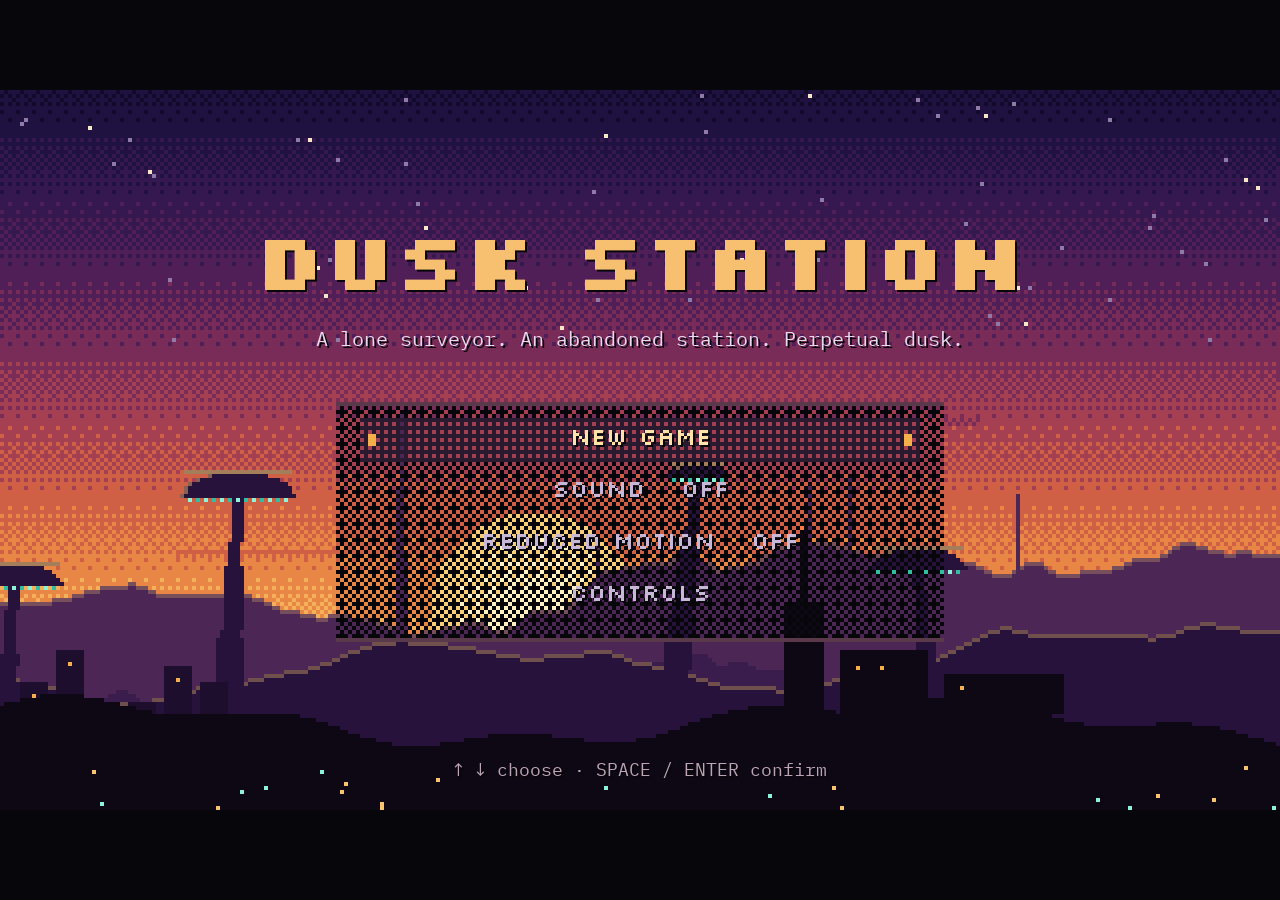
==== play/index.html @ 4a80ca16 "Add Dusk Station game and website - play/index.html: the complete game in one self-contained file - " ====
<!DOCTYPE html>
<html lang="en">
<head>
<meta charset="utf-8">
<meta name="viewport" content="width=device-width, initial-scale=1, maximum-scale=1, user-scalable=no, viewport-fit=cover">
<meta name="theme-color" content="#07060b">
<title>Dusk Station</title>
<link rel="preconnect" href="https://fonts.googleapis.com">
<link rel="preconnect" href="https://fonts.gstatic.com" crossorigin>
<link href="https://fonts.googleapis.com/css2?family=IBM+Plex+Mono:wght@400;600&family=Silkscreen:wght@400;700&display=swap" rel="stylesheet">
<style>
  html, body { margin: 0; height: 100%; background: #07060b; overflow: hidden; }
  body { touch-action: none; -webkit-user-select: none; user-select: none; -webkit-touch-callout: none; -webkit-tap-highlight-color: transparent; }
  #wrap { position: fixed; inset: 0; display: flex; align-items: center; justify-content: center; }
  #stage { position: relative; }
  #game, #ui { position: absolute; left: 0; top: 0; width: 100%; height: 100%; display: block; }
  #game { image-rendering: pixelated; image-rendering: crisp-edges; }
  #ui { pointer-events: none; }
  #game:focus { outline: none; }
</style>
</head>
<body>
<div id="wrap"><div id="stage"><canvas id="game" width="320" height="180" tabindex="0" aria-label="Dusk Station game"></canvas><canvas id="ui"></canvas></div></div>
<script>
'use strict';
/* =====================================================================
   DUSK STATION
   A pixel-art exploration action game. Everything is drawn by code.
   Sections:  CORE  ·  ROOM DATA  ·  WORLD  ·  INPUT  ·  AUDIO  ·  SAVE
              PLAYER  ·  ENEMIES  ·  BOSS  ·  OBJECTS  ·  GAME STATE
              RENDER (world, sprites, ui)  ·  MAIN LOOP
   ===================================================================== */
/* ============================== CORE ============================== */
const VW = 320, VH = 180;          // internal resolution
const TILE = 8;
const CW = 40, CH = 23;            // one map cell (screen) in tiles
const CPW = CW * TILE, CPH = CH * TILE; // 320 x 184 px
const DT = 1 / 60;                 // fixed simulation step

const T_EMPTY = 0, T_SOLID = 1, T_ONEWAY = 2, T_HAZARD = 3, T_CRACK = 4, T_MEMBRANE = 5, T_WATER = 6, T_MAG = 7, T_VOID = 8;
const CHAR_TILE = { '.': T_EMPTY, '#': T_SOLID, '=': T_ONEWAY, '^': T_HAZARD, '%': T_CRACK, 'M': T_MEMBRANE, '~': T_WATER, 'H': T_MAG };

const PAL = {
  ink: '#0b0912', inkSoft: '#17121f', white: '#fff7e8',
  // protagonist
  pW: '#ece6d4', pS: '#b3aa96', pD: '#776d5e', pO: '#d4602a', pR: '#8c3a1c',
  pV: '#0d3a3d', pT: '#48c4b6', pB: '#4a423c', pBL: '#7a6c5c', pG: '#3a3644', pGL: '#8e8ba4', pE: '#9ff8ea',
  // shared readability colours
  hazard: '#ff3f6c', hazardD: '#8e1d45', hazardL: '#ffd0dc',
  doorOpen: '#5fe8cf', doorLock: '#ff4f5a', doorAmber: '#ffb347',
  item: '#fff1a8', itemD: '#f0a83c', heal: '#ff9a5c', energy: '#6ff6dc',
  // enemies
  crawler: '#c98b2f', crawlerL: '#ecc062', crawlerD: '#6c3f19', eyeRed: '#ff3b3b',
  drone: '#bdb9cc', droneD: '#6b6684', droneL: '#e9e6f2', eyeAmber: '#ffb23e',
  lurk: '#2fbf9e', lurkD: '#145a52', lurkL: '#b6ffe9', lurkCore: '#ff5f95',
  sent: '#4c4a64', sentD: '#2a293b', sentL: '#7a78a0', shield: '#b2562d', shieldL: '#e0884a', stripe: '#ecc35c', core: '#ff5fa8',
  boss: '#5d5672', bossD: '#2e2a3d', bossL: '#8e88a8', rust: '#8a4a2a', growth: '#2fe0bf', growthL: '#a8ffee', growthD: '#127a6a', bossCore: '#fff0a0'
};

/* Region palettes: each region has its own identity. */
const REG = {
  A: {
    name: 'Landing Complex',
    sky: ['#140b27', '#24133b', '#3e1b4a', '#63244e', '#8f3349', '#bd5240', '#e07c3f', '#f1a752', '#f8cd78'],
    far: '#2b1838', far2: '#3b1f45', mid: '#1d1127', mid2: '#241530',
    rockD: '#171020', rock: '#271c30', rockL: '#3d2c47', rockH: '#5e4560',
    metD: '#16111e', met: '#241c31', metL: '#372c49', metH: '#56476b', trim: '#c7793a',
    wallD: '#0f0b16', wall: '#18121f', wallL: '#211a2b', wallH: '#2c2238',
    flora: ['#103f3b', '#1b7568', '#33bea2', '#8cf2d8'],
    light: '#f4b862', lightD: '#c9813f', accent: '#f0a050', water: ['#1a2a3a', '#245062', '#4fa6a0'],
    amb: 'wind'
  },
  B: {
    name: 'Flooded Laboratories',
    sky: ['#05080f', '#08101c', '#0c1726', '#112033', '#172a40', '#1d364e'],
    far: '#0c1826', far2: '#12243a', mid: '#0a1320', mid2: '#0f1b2c',
    rockD: '#121a26', rock: '#1d2837', rockL: '#2f3d52', rockH: '#4b5d76',
    metD: '#151d2a', met: '#26324a', metL: '#3c4b66', metH: '#6c7f9c', trim: '#58c7c0',
    wallD: '#090f18', wall: '#0f1724', wallL: '#162131', wallH: '#1f2d40',
    flora: ['#0f3d3e', '#167066', '#2fc0a8', '#a6ffe8'],
    light: '#7fe0e6', lightD: '#3f8fa0', accent: '#62d6d0', water: ['#0b2c38', '#11495a', '#1d7484', '#6fd6cf'],
    amb: 'drip'
  },
  C: {
    name: 'Buried Reactor',
    sky: ['#070304', '#0e0607', '#170909', '#220d0b', '#33130e', '#4a1c10', '#6a2a12'],
    far: '#1d0c0c', far2: '#2a1210', mid: '#140808', mid2: '#1c0d0b',
    rockD: '#150b0c', rock: '#241414', rockL: '#3a2019', rockH: '#5a3222',
    metD: '#170e10', met: '#2d1b1a', metL: '#4a2d25', metH: '#7a4a31', trim: '#ff8a3c',
    wallD: '#0e0708', wall: '#160c0c', wallL: '#201211', wallH: '#2c1915',
    flora: ['#0c3c36', '#14806e', '#25c9a8', '#86f6dc'],
    light: '#ff9a48', lightD: '#b3542a', accent: '#ff8a3c', water: ['#2a1210', '#4a1c10', '#7a3216'],
    amb: 'hum'
  },
  S: {
    name: 'Beacon Ridge',
    sky: ['#120a2a', '#1f1140', '#34184f', '#511f58', '#7a2c58', '#a53f52', '#cf5f45', '#e88745', '#f4b15a', '#fad485'],
    far: '#3a1d4c', far2: '#4c2655', mid: '#26123a', mid2: '#1c0e2c',
    rockD: '#140b1d', rock: '#22152e', rockL: '#372343', rockH: '#56385c',
    metD: '#16111e', met: '#251d33', metL: '#3a2f4e', metH: '#5c4c72', trim: '#f0a050',
    wallD: '#0f0b16', wall: '#18121f', wallL: '#211a2b', wallH: '#2c2238',
    flora: ['#103f3b', '#1b7568', '#33bea2', '#8cf2d8'],
    light: '#f8c470', lightD: '#cf8a45', accent: '#f6b04a', water: ['#1a2a3a', '#245062', '#4fa6a0'],
    amb: 'ridge'
  }
};

/* ---------- math ---------- */
const clamp = (v, a, b) => v < a ? a : v > b ? b : v;
const lerp = (a, b, t) => a + (b - a) * t;
const sign = v => v > 0 ? 1 : v < 0 ? -1 : 0;
const approach = (v, t, d) => v < t ? Math.min(v + d, t) : Math.max(v - d, t);
const easeInOut = t => t < 0.5 ? 2 * t * t : 1 - Math.pow(-2 * t + 2, 2) / 2;
const easeOut = t => 1 - (1 - t) * (1 - t);
const overlap = (a, b) => a.x < b.x + b.w && a.x + a.w > b.x && a.y < b.y + b.h && a.y + a.h > b.y;
const dist2 = (ax, ay, bx, by) => (ax - bx) * (ax - bx) + (ay - by) * (ay - by);

function mulberry32(seed) {
  let a = seed >>> 0;
  return function () {
    a = (a + 0x6D2B79F5) >>> 0;
    let t = a;
    t = Math.imul(t ^ (t >>> 15), t | 1);
    t ^= t + Math.imul(t ^ (t >>> 7), t | 61);
    return ((t ^ (t >>> 14)) >>> 0) / 4294967296;
  };
}
function hashStr(s) { let h = 2166136261; for (let i = 0; i < s.length; i++) { h ^= s.charCodeAt(i); h = Math.imul(h, 16777619); } return h >>> 0; }
let fxRand = mulberry32(12345);           // effects-only randomness
const rnd = (a = 1, b) => b === undefined ? fxRand() * a : a + fxRand() * (b - a);
const rndi = (a, b) => Math.floor(rnd(a, b + 1));

/* ---------- colour + ordered dithering ---------- */
const BAYER = [0, 8, 2, 10, 12, 4, 14, 6, 3, 11, 1, 9, 15, 7, 13, 5];
const bayer = (x, y) => (BAYER[((y & 3) << 2) | (x & 3)] + 0.5) / 16;
const _rgbCache = {};
function rgb(hex) {
  let c = _rgbCache[hex];
  if (!c) { const n = parseInt(hex.slice(1), 16); c = _rgbCache[hex] = [(n >> 16) & 255, (n >> 8) & 255, n & 255]; }
  return c;
}
function mixHex(a, b, t) {
  const A = rgb(a), B = rgb(b);
  const r = Math.round(lerp(A[0], B[0], t)), g = Math.round(lerp(A[1], B[1], t)), bl = Math.round(lerp(A[2], B[2], t));
  return '#' + ((1 << 24) | (r << 16) | (g << 8) | bl).toString(16).slice(1);
}

function makeCanvas(w, h) {
  const c = document.createElement('canvas');
  c.width = Math.max(1, w | 0); c.height = Math.max(1, h | 0);
  const x = c.getContext('2d');
  x.imageSmoothingEnabled = false;
  return { c, x };
}

/* Pixel writer for cached artwork: plots into an ImageData then flushes. */
class PixBuf {
  constructor(w, h) { this.w = w; this.h = h; this.img = new ImageData(w, h); this.d = this.img.data; }
  set(x, y, hex) {
    x |= 0; y |= 0; if (x < 0 || y < 0 || x >= this.w || y >= this.h) return;
    const c = rgb(hex), i = (y * this.w + x) * 4;
    this.d[i] = c[0]; this.d[i + 1] = c[1]; this.d[i + 2] = c[2]; this.d[i + 3] = 255;
  }
  clear(x, y) { x |= 0; y |= 0; if (x < 0 || y < 0 || x >= this.w || y >= this.h) return; this.d[(y * this.w + x) * 4 + 3] = 0; }
  has(x, y) { if (x < 0 || y < 0 || x >= this.w || y >= this.h) return false; return this.d[(y * this.w + x) * 4 + 3] > 0; }
  rect(x, y, w, h, hex) { for (let j = 0; j < h; j++) for (let i = 0; i < w; i++) this.set(x + i, y + j, hex); }
  /* dithered rectangle between two tones; t (0..1) = amount of b */
  drect(x, y, w, h, a, b, t) { for (let j = 0; j < h; j++) for (let i = 0; i < w; i++) this.set(x + i, y + j, bayer(x + i, y + j) < t ? b : a); }
  /* sparse dither: only plots colour where threshold < t (leaves other pixels) */
  sprinkle(x, y, w, h, hex, t) { for (let j = 0; j < h; j++) for (let i = 0; i < w; i++) if (bayer(x + i, y + j) < t) this.set(x + i, y + j, hex); }
  /* vertical banded gradient through a colour list, dithered between neighbours */
  vgrad(x, y, w, h, cols, y0 = y, y1 = y + h) {
    const n = cols.length - 1;
    for (let j = 0; j < h; j++) {
      const p = clamp((y + j - y0) / Math.max(1, (y1 - y0)), 0, 1) * n;
      const i0 = Math.min(n, Math.floor(p)), f = p - i0, ca = cols[i0], cb = cols[Math.min(n, i0 + 1)];
      for (let i = 0; i < w; i++) this.set(x + i, y + j, bayer(x + i, y + j) < f ? cb : ca);
    }
  }
  disc(cx, cy, r, hex, t = 1) { for (let j = -r; j <= r; j++) for (let i = -r; i <= r; i++) if (i * i + j * j <= r * r + r * 0.6 && (t >= 1 || bayer(cx + i, cy + j) < t)) this.set(cx + i, cy + j, hex); }
  line(x0, y0, x1, y1, hex) {
    x0 |= 0; y0 |= 0; x1 |= 0; y1 |= 0;
    const dx = Math.abs(x1 - x0), dy = -Math.abs(y1 - y0), sx = x0 < x1 ? 1 : -1, sy = y0 < y1 ? 1 : -1;
    let err = dx + dy;
    for (; ;) { this.set(x0, y0, hex); if (x0 === x1 && y0 === y1) break; const e2 = 2 * err; if (e2 >= dy) { err += dy; x0 += sx; } if (e2 <= dx) { err += dx; y0 += sy; } }
  }
  toCanvas() { const { c, x } = makeCanvas(this.w, this.h); x.putImageData(this.img, 0, 0); return c; }
}

/* Screen-space dither patterns (for overlays without alpha blending). */
const _patCache = new Map();
function ditherPattern(ctx, hex, level) { // level 0..16 = covered pixels out of 16
  level = clamp(level | 0, 0, 16);
  const key = hex + level;
  let p = _patCache.get(key);
  if (!p) {
    const { c, x } = makeCanvas(4, 4);
    x.fillStyle = hex;
    for (let j = 0; j < 4; j++) for (let i = 0; i < 4; i++) if (BAYER[j * 4 + i] < level) x.fillRect(i, j, 1, 1);
    p = ctx.createPattern(c, 'repeat');
    _patCache.set(key, p);
  }
  return p;
}
function ditherFill(ctx, hex, level, x, y, w, h) {
  if (level <= 0) return;
  if (level >= 16) { ctx.fillStyle = hex; ctx.fillRect(x, y, w, h); return; }
  ctx.fillStyle = ditherPattern(ctx, hex, level);
  ctx.fillRect(x, y, w, h);
}

/* ---------- sprite helpers ---------- */
function asciiSprite(rows, pal) {
  const h = rows.length, w = Math.max(...rows.map(r => r.length));
  const pb = new PixBuf(w, h);
  for (let y = 0; y < h; y++) for (let x = 0; x < rows[y].length; x++) { const ch = rows[y][x]; if (ch !== '.' && ch !== ' ' && pal[ch]) pb.set(x, y, pal[ch]); }
  return pb.toCanvas();
}
/* Adds a 1px 4-neighbour outline around opaque pixels. Returns new canvas (w+2,h+2). */
function outlineSprite(src, hex) {
  const w = src.width, h = src.height;
  const s = src.getContext('2d').getImageData(0, 0, w, h).data;
  const pb = new PixBuf(w + 2, h + 2);
  const op = (x, y) => x >= 0 && y >= 0 && x < w && y < h && s[(y * w + x) * 4 + 3] > 0;
  for (let y = -1; y <= h; y++) for (let x = -1; x <= w; x++) {
    if (op(x, y)) continue;
    if (op(x - 1, y) || op(x + 1, y) || op(x, y - 1) || op(x, y + 1)) pb.set(x + 1, y + 1, hex);
  }
  const out = pb.toCanvas();
  out.getContext('2d').drawImage(src, 1, 1);
  return out;
}
function flipSprite(src) {
  const { c, x } = makeCanvas(src.width, src.height);
  x.translate(src.width, 0); x.scale(-1, 1); x.drawImage(src, 0, 0);
  return c;
}
function silhouette(src, hex) {
  const { c, x } = makeCanvas(src.width, src.height);
  x.drawImage(src, 0, 0); x.globalCompositeOperation = 'source-in'; x.fillStyle = hex; x.fillRect(0, 0, src.width, src.height);
  return c;
}
/* ============================ ROOM DATA ============================
   Authored rooms. Each room occupies cw x ch map cells (40x23 tiles).
   ops: [char, x, y, w, h]   fill a local tile rectangle
        '#' solid  '=' one-way  '^' hazard  '%' cracked panel  'M' membrane
        '~' water  'H' mag-plated wall  'X' invisible wall  '.' empty
   obj: interactive objects   en: enemies   deco: scenery
   =================================================================== */
const ROOMS = [
  /* ---------------- REGION A: OVERGROWN LANDING COMPLEX ---------------- */
  {
    id: 'A1', name: 'Landing Site', reg: 'A', cx: 0, cy: 0, cw: 2, ch: 1, outdoor: true, spores: 14, metal: [[62, 0, 18, 11], [79, 11, 1, 4]],
    ops: [
      ['#', 0, 19, 80, 4], ['#', 0, 0, 2, 19], ['#', 2, 0, 3, 3], ['#', 5, 0, 6, 7], ['#', 5, 7, 3, 8],
      ['.', 9, 19, 3, 4], ['=', 9, 22, 2, 1], ['#', 25, 18, 2, 1], ['#', 30, 17, 8, 2], ['.', 41, 19, 3, 2],
      ['#', 48, 16, 12, 3], ['#', 62, 0, 18, 11], ['#', 79, 11, 1, 4]
    ],
    obj: [
      { t: 'item', x: 3, y: 4, id: 'hc1', kind: 'cell' },
      { t: 'hatch', x: 9, y: 19, w: 3, id: 'hatchA1', mode: 'below' },
      { t: 'term', x: 66, y: 18, id: 'tA1', msg: ['UPLINK BEACON  //  RIDGE 4', 'STATUS: OFFLINE', 'Cause: reactor output at 0%.'] },
      { t: 'barrier', x: 3, y: 12, id: 'bA1', kind: 'boots' }
    ],
    en: [['crawler', 70, 18]],
    deco: [
      { k: 'transport', x: 33, y: 19 }, { k: 'lander', x: 18, y: 19 },
      { k: 'vines', x: 64, y: 11, len: 5 }, { k: 'vines', x: 69, y: 11, len: 3 }, { k: 'vines', x: 75, y: 11, len: 6 },
      { k: 'vines', x: 6, y: 15, len: 4 }, { k: 'vines', x: 9, y: 7, len: 6 },
      { k: 'sign', x: 66, y: 4, text: 'DUSK STATION' }, { k: 'sign', x: 67, y: 7, text: 'OUTPOST 7' },
      { k: 'lamp', x: 77, y: 11, col: 'amber' }, { k: 'lamp', x: 64, y: 11, col: 'amber', flicker: 1 }
    ]
  },
  {
    id: 'A2', name: 'Concourse', reg: 'A', cx: 2, cy: 0, cw: 2, ch: 1, spores: 8,
    ops: [
      ['#', 0, 19, 48, 4], ['#', 58, 19, 22, 4], ['#', 0, 0, 1, 15], ['#', 79, 0, 1, 15],
      ['#', 10, 0, 69, 3], ['#', 40, 3, 39, 2],
      ['=', 2, 15, 5, 1], ['=', 5, 11, 5, 1], ['=', 2, 7, 5, 1], ['=', 5, 3, 5, 1], ['=', 48, 22, 2, 1]
    ],
    obj: [
      { t: 'pod', x: 15, y: 18, id: 'podA2' },
      { t: 'term', x: 25, y: 18, id: 'tA2', msg: ['REACTOR LIFT: walkway collapsed.', 'Crews: use the service shaft.', 'Pump access sealed from below.'] },
      { t: 'barrier', x: 52, y: 17, id: 'bA2', kind: 'dash' }
    ],
    en: [],
    deco: [
      { k: 'window', x: 12, y: 5, w: 24, h: 9, light: 1 }, { k: 'window', x: 60, y: 7, w: 12, h: 6, light: 1 },
      { k: 'rail', x: 40, y: 18, w: 7 }, { k: 'reactorgate', x: 73, y: 19 }, { k: 'sign', x: 40, y: 14, text: 'DANGER' }, { k: 'brokenwalk', x: 47, y: 19 }, { k: 'brokenwalk', x: 58, y: 19, flip: 1 },
      { k: 'cable', x: 50, y: 5, len: 9 }, { k: 'cable', x: 54, y: 5, len: 6 }, { k: 'cable', x: 44, y: 5, len: 4 },
      { k: 'vines', x: 13, y: 3, len: 4 }, { k: 'vines', x: 30, y: 3, len: 6 }, { k: 'lamp', x: 20, y: 3 },
      { k: 'machine', x: 31, y: 19, w: 6, h: 4 }, { k: 'stairsign', x: 6, y: 18 }
    ]
  },
  {
    id: 'A3', name: 'Observation Deck', reg: 'A', cx: 2, cy: -1, cw: 2, ch: 1, spores: 12,
    ops: [
      ['#', 0, 18, 80, 5], ['.', 1, 18, 9, 5], ['=', 5, 22, 5, 1],
      ['#', 0, 0, 1, 18], ['#', 0, 0, 53, 2], ['#', 53, 0, 18, 1], ['#', 71, 0, 9, 18],
      ['H', 64, 6, 3, 12], ['#', 54, 6, 10, 1], ['#', 53, 1, 1, 6], ['M', 65, 1, 1, 5],
      ['#', 36, 14, 9, 4], ['.', 37, 15, 7, 3], ['%', 36, 15, 1, 3]
    ],
    obj: [
      { t: 'item', x: 41, y: 17, id: 'hc2', kind: 'cell' },
      { t: 'item', x: 58, y: 5, id: 'amp', kind: 'amp' },
      { t: 'term', x: 16, y: 17, id: 'tA3', msg: ['Day 1,903. The growth reached', 'the windows today.', 'It leans toward the light.'] },
      { t: 'barrier', x: 68, y: 12, id: 'bA3a', kind: 'boots' }, { t: 'barrier', x: 65, y: 3, id: 'bA3b', kind: 'dash' }
    ],
    en: [['drone', 24, 9], ['drone', 50, 10], ['lurker', 30, 2]],
    deco: [
      { k: 'window', x: 10, y: 3, w: 42, h: 11, light: 1, big: 1 }, { k: 'window', x: 56, y: 8, w: 6, h: 6, light: 1 },
      { k: 'scope', x: 22, y: 18 }, { k: 'vines', x: 12, y: 2, len: 7 }, { k: 'vines', x: 27, y: 2, len: 3 }, { k: 'vines', x: 47, y: 2, len: 9 },
      { k: 'leak', x: 36, y: 16 }
    ]
  },
  {
    id: 'A4', name: 'Service Shaft', reg: 'A', cx: 3, cy: 1, cw: 1, ch: 2, fill: '#', spores: 6,
    ops: [
      ['.', 8, 0, 10, 4], ['.', 3, 4, 32, 38], ['.', 20, 42, 6, 4],
      ['=', 8, 3, 5, 1], ['#', 16, 7, 7, 1], ['=', 6, 11, 14, 1], ['=', 22, 15, 9, 1],
      ['=', 10, 19, 10, 1], ['=', 3, 23, 9, 1], ['=', 13, 27, 9, 1], ['#', 24, 31, 8, 1],
      ['=', 15, 35, 9, 1], ['=', 27, 39, 6, 1], ['=', 23, 45, 3, 1]
    ],
    obj: [],
    en: [['drone', 26, 22], ['crawler', 27, 14]],
    deco: [
      { k: 'pipe', x: 31, y: 4, w: 1, h: 30, drip: 1 }, { k: 'pipe', x: 4, y: 30, w: 1, h: 11 }, { k: 'pipe', x: 5, y: 6, w: 10, h: 1, drip: 1 },
      { k: 'cable', x: 12, y: 4, len: 7 }, { k: 'cable', x: 27, y: 33, len: 4 }, { k: 'lamp', x: 18, y: 4, flicker: 1 },
      { k: 'vines', x: 25, y: 17, len: 4 }, { k: 'vines', x: 7, y: 25, len: 5 }, { k: 'girder', x: 3, y: 18, w: 31 }
    ]
  },
  /* ---------------- REGION B: FLOODED LABORATORIES ---------------- */
  {
    id: 'B1', name: 'Flooded Atrium', reg: 'B', cx: 2, cy: 3, cw: 2, ch: 1, spores: 6,
    ops: [
      ['#', 0, 0, 80, 3], ['.', 60, 0, 6, 3], ['#', 0, 0, 1, 23], ['#', 79, 0, 1, 23], ['.', 79, 4, 1, 4],
      ['#', 0, 19, 80, 4], ['.', 6, 19, 5, 4],
      ['.', 16, 19, 8, 2], ['~', 16, 19, 8, 2], ['^', 30, 18, 4, 1], ['.', 42, 19, 9, 2], ['~', 42, 19, 9, 2],
      ['=', 55, 15, 6, 1], ['=', 61, 11, 6, 1], ['=', 55, 7, 6, 1], ['=', 61, 3, 5, 1], ['#', 70, 8, 9, 1], ['=', 66, 6, 4, 1], ['=', 6, 22, 2, 1]
    ],
    obj: [
      { t: 'gate', x: 79, y: 4, h: 4, id: 'doorC2', mode: 'from:right' }
    ],
    en: [['crawler', 14, 18], ['crawler', 60, 18], ['lurker', 47, 3]],
    deco: [
      { k: 'window', x: 22, y: 5, w: 16, h: 8, aqua: 1 }, { k: 'tank', x: 12, y: 19 }, { k: 'tank', x: 40, y: 19, broken: 1 },
      { k: 'pipe', x: 2, y: 4, w: 50, h: 1, drip: 1 }, { k: 'pipe', x: 52, y: 4, w: 1, h: 14 }, { k: 'lamp', x: 30, y: 3, flicker: 1 }, { k: 'lamp', x: 70, y: 3 },
      { k: 'cable', x: 66, y: 3, len: 4 }, { k: 'bench', x: 70, y: 19 }, { k: 'drip', x: 24, y: 3 }, { k: 'drip', x: 46, y: 3 }
    ]
  },
  {
    id: 'B2', name: 'Specimen Gallery', reg: 'B', cx: 2, cy: 4, cw: 2, ch: 1, spores: 4,
    ops: [
      ['#', 0, 0, 80, 3], ['.', 6, 0, 5, 3], ['#', 0, 0, 1, 15], ['#', 79, 0, 1, 23], ['#', 0, 19, 80, 4],
      ['=', 8, 3, 3, 1], ['=', 4, 7, 6, 1], ['=', 9, 11, 6, 1], ['=', 4, 15, 6, 1],
      ['M', 72, 15, 1, 4], ['#', 73, 14, 6, 1]
    ],
    obj: [
      { t: 'item', x: 76, y: 18, id: 'hc3', kind: 'cell' },
      { t: 'term', x: 31, y: 18, id: 'tB2', msg: ['SPECIMEN 9 has outgrown tank C.', 'Do not tap the glass.', 'It taps back.'] },
      { t: 'barrier', x: 72, y: 17, id: 'bB2', kind: 'dash' }
    ],
    en: [['lurker', 20, 3]],
    deco: [
      { k: 'glass', x: 18, y: 4, w: 50, h: 13 }, { k: 'lamp', x: 12, y: 3 }, { k: 'lamp', x: 70, y: 3, flicker: 1 },
      { k: 'pipe', x: 16, y: 3, w: 1, h: 16 }, { k: 'pipe', x: 69, y: 3, w: 1, h: 16 }, { k: 'drip', x: 40, y: 3 }
    ]
  },
  {
    id: 'B3', name: 'Lab Shelter', reg: 'B', cx: 1, cy: 4, cw: 1, ch: 1, safe: true, spores: 3,
    ops: [['#', 0, 0, 40, 3], ['#', 0, 19, 40, 4], ['#', 0, 0, 1, 15], ['#', 39, 0, 1, 15]],
    obj: [
      { t: 'pod', x: 21, y: 18, id: 'podB3' },
      { t: 'term', x: 11, y: 18, id: 'tB3', msg: ['Dash module recovered from the', 'sentinel bay. It hums when held', 'near the membranes.'] }
    ],
    en: [],
    deco: [{ k: 'locker', x: 31, y: 19 }, { k: 'locker', x: 34, y: 19 }, { k: 'plant', x: 6, y: 19 }, { k: 'lamp', x: 21, y: 3 }, { k: 'window', x: 14, y: 6, w: 12, h: 5, aqua: 1 }]
  },
  {
    id: 'B4', name: 'Containment Vault', reg: 'B', cx: -1, cy: 4, cw: 2, ch: 1, spores: 4,
    ops: [
      ['#', 0, 0, 31, 3], ['#', 31, 0, 49, 1], ['.', 44, 0, 6, 1], ['#', 0, 0, 1, 23], ['#', 79, 0, 1, 15], ['#', 0, 19, 80, 4],
      ['#', 29, 3, 2, 2], ['M', 30, 5, 1, 3], ['#', 29, 8, 2, 7], ['#', 22, 8, 15, 1],
      ['=', 14, 15, 5, 1], ['=', 18, 11, 5, 1],
      ['#', 45, 7, 8, 1], ['=', 46, 3, 4, 1],
      ['=', 38, 15, 6, 1], ['=', 62, 15, 6, 1]
    ],
    obj: [
      { t: 'item', x: 8, y: 18, id: 'dash', kind: 'dash' },
      { t: 'gate', x: 29, y: 15, w: 2, h: 4, id: 'vaultB4', mode: 'flag:warden' },
      { t: 'gate', x: 78, y: 15, h: 4, id: 'wardenB4', mode: 'warden' },
      { t: 'barrier', x: 30, y: 6, id: 'bB4', kind: 'dash' }
    ],
    en: [['warden', 52, 18]],
    deco: [
      { k: 'pedestal', x: 8, y: 19 }, { k: 'lamp', x: 8, y: 3 }, { k: 'lamp', x: 58, y: 3, flicker: 1 },
      { k: 'pipe', x: 34, y: 3, w: 1, h: 16 }, { k: 'pipe', x: 70, y: 3, w: 1, h: 16 }, { k: 'tank', x: 56, y: 19, broken: 1 },
      { k: 'sign', x: 61, y: 6, text: 'BAY 4' }, { k: 'drip', x: 66, y: 3 }
    ]
  },
  {
    id: 'B5', name: 'Pump Shaft', reg: 'B', cx: 0, cy: 1, cw: 1, ch: 3, fill: '#', spores: 6, draft: 1,
    ops: [
      ['.', 2, 1, 36, 67], ['.', 4, 68, 6, 1], ['.', 9, 0, 3, 1],
      ['=', 6, 68, 3, 1], ['=', 4, 65, 5, 1], ['=', 10, 61, 5, 1], ['=', 4, 57, 5, 1], ['#', 12, 53, 10, 1],
      ['#', 31, 53, 7, 1], ['=', 30, 49, 5, 1], ['=', 33, 45, 5, 1], ['=', 28, 41, 5, 1], ['=', 26, 37, 12, 1],
      ['#', 4, 37, 12, 1], ['=', 8, 33, 5, 1], ['=', 3, 29, 5, 1], ['=', 9, 25, 5, 1], ['#', 12, 21, 12, 1],
      ['#', 19, 6, 1, 12], ['M', 19, 18, 1, 3],
      ['=', 26, 17, 5, 1], ['=', 32, 13, 5, 1], ['=', 25, 9, 5, 1], ['=', 20, 5, 5, 1], ['=', 13, 6, 4, 1], ['=', 9, 7, 3, 1],
      ['=', 9, 3, 3, 1]
    ],
    obj: [],
    en: [['drone', 22, 46], ['drone', 28, 11]],
    deco: [
      { k: 'pump', x: 26, y: 66 }, { k: 'pump', x: 6, y: 50 }, { k: 'pump', x: 30, y: 30 },
      { k: 'pipe', x: 24, y: 1, w: 1, h: 20 }, { k: 'pipe', x: 2, y: 44, w: 36, h: 1, drip: 1 }, { k: 'pipe', x: 36, y: 20, w: 1, h: 30 },
      { k: 'cable', x: 15, y: 1, len: 10 }, { k: 'cable', x: 30, y: 1, len: 6 }, { k: 'cable', x: 6, y: 38, len: 5 }, { k: 'cable', x: 28, y: 54, len: 5 },
      { k: 'lamp', x: 10, y: 22, flicker: 1 }, { k: 'drip', x: 18, y: 44 }, { k: 'drip', x: 33, y: 44 }
    ]
  },
  /* ---------------- REGION C: BURIED REACTOR ---------------- */
  {
    id: 'C1', name: 'Reactor Descent', reg: 'C', cx: 4, cy: 0, cw: 1, ch: 3, fill: '#', spores: 8,
    ops: [
      ['.', 1, 3, 37, 64], ['.', 0, 15, 1, 4], ['.', 30, 67, 6, 2],
      ['#', 1, 19, 11, 4], ['#', 13, 27, 10, 2], ['#', 26, 34, 12, 2], ['#', 12, 41, 12, 2], ['^', 12, 40, 3, 1],
      ['#', 1, 48, 9, 2], ['#', 13, 55, 10, 2], ['#', 1, 64, 29, 3], ['#', 36, 64, 2, 3]
    ],
    obj: [],
    en: [['drone', 30, 24], ['drone', 6, 58], ['lurker', 18, 29]],
    deco: [
      { k: 'reactorview', x: 4, y: 6, w: 32, h: 56 }, { k: 'liftcage', x: 6, y: 19, broken: 1 },
      { k: 'chain', x: 25, y: 3, len: 14 }, { k: 'chain', x: 33, y: 3, len: 8 }, { k: 'cable', x: 9, y: 23, len: 8 },
      { k: 'lamp', x: 4, y: 3, col: 'red', flicker: 1 }, { k: 'vent', x: 20, y: 64 }, { k: 'girder', x: 1, y: 10, w: 37 }
    ]
  },
  {
    id: 'C2', name: 'Magnetics Bay', reg: 'C', cx: 4, cy: 3, cw: 2, ch: 1, spores: 6,
    ops: [
      ['#', 0, 0, 80, 3], ['.', 30, 0, 6, 3], ['#', 0, 0, 1, 23], ['.', 0, 4, 1, 4], ['#', 79, 0, 1, 15],
      ['#', 0, 19, 80, 4], ['.', 52, 19, 4, 4], ['=', 52, 22, 2, 1], ['H', 1, 8, 8, 11], ['H', 14, 3, 2, 12], ['#', 62, 18, 8, 1]
    ],
    obj: [
      { t: 'item', x: 65, y: 17, id: 'boots', kind: 'boots' },
      { t: 'hatch', x: 52, y: 19, w: 4, id: 'coreC2', mode: 'flag:core' },
      { t: 'term', x: 59, y: 18, id: 'tC2', msg: ['Mag-boots issued for coolant', 'spire maintenance. The walls', 'here are steel. Trust them.'] },
      { t: 'barrier', x: 11, y: 10, id: 'bC2', kind: 'boots' }, { t: 'barrier', x: 53, y: 18, id: 'bC2core', kind: 'lock' }
    ],
    en: [['crawler', 22, 18], ['sentinel', 44, 18]],
    deco: [
      { k: 'pedestal', x: 65, y: 18, dais: 1 }, { k: 'coresign', x: 53, y: 14 }, { k: 'lamp', x: 40, y: 3, col: 'red', flicker: 1 }, { k: 'lamp', x: 66, y: 3 },
      { k: 'pipe', x: 2, y: 4, w: 11, h: 1 }, { k: 'pipe', x: 18, y: 6, w: 44, h: 1, drip: 1 }, { k: 'machine', x: 70, y: 19, w: 7, h: 6 },
      { k: 'vent', x: 46, y: 19 }, { k: 'cable', x: 28, y: 3, len: 5 }, { k: 'magsign', x: 11, y: 18 }
    ]
  },
  {
    id: 'C3', name: 'Coolant Spire', reg: 'C', cx: 6, cy: 1, cw: 1, ch: 3, fill: '#', spores: 6,
    ops: [
      ['.', 0, 61, 1, 4], ['.', 1, 57, 12, 8], ['.', 13, 40, 5, 25], ['.', 13, 33, 18, 7], ['.', 31, 12, 5, 28],
      ['.', 14, 3, 22, 9], ['.', 6, 8, 7, 4], ['%', 13, 9, 1, 3], ['^', 24, 39, 3, 1],
      ['H', 12, 40, 1, 17], ['H', 18, 41, 1, 24], ['H', 30, 12, 1, 21], ['H', 36, 12, 1, 28]
    ],
    obj: [
      { t: 'lever', x: 29, y: 11, id: 'lever', flag: 'core' },
      { t: 'term', x: 22, y: 11, id: 'tC3', msg: ['CORE SEAL: manual release.', 'Custodian unit unresponsive.', 'Its frame is... growing.'] },
      { t: 'item', x: 8, y: 11, id: 'hc4', kind: 'cell' },
      { t: 'barrier', x: 15, y: 52, id: 'bC3', kind: 'boots' }
    ],
    en: [['drone', 24, 36], ['lurker', 22, 33], ['drone', 26, 6]],
    deco: [
      { k: 'pipe', x: 3, y: 57, w: 1, h: 8 }, { k: 'pipe', x: 14, y: 34, w: 16, h: 1, drip: 1 }, { k: 'pipe', x: 33, y: 4, w: 1, h: 8 },
      { k: 'lamp', x: 6, y: 57, col: 'red' }, { k: 'lamp', x: 20, y: 33, flicker: 1 }, { k: 'lamp', x: 24, y: 3 },
      { k: 'wires', x: 13, y: 9 }, { k: 'vent', x: 8, y: 65 }, { k: 'console', x: 17, y: 12 }, { k: 'window', x: 16, y: 4, w: 8, h: 4, reactor: 1 }
    ]
  },
  {
    id: 'C4', name: 'Core Shelter', reg: 'C', cx: 5, cy: 4, cw: 1, ch: 1, safe: true, spores: 3,
    ops: [
      ['#', 0, 0, 40, 3], ['.', 12, 0, 4, 3], ['#', 0, 0, 1, 23], ['#', 39, 0, 1, 15], ['#', 0, 19, 40, 4],
      ['=', 13, 3, 3, 1], ['=', 9, 7, 6, 1], ['=', 14, 11, 6, 1], ['=', 9, 15, 6, 1]
    ],
    obj: [{ t: 'pod', x: 27, y: 18, id: 'podC4' }],
    en: [],
    deco: [{ k: 'lamp', x: 27, y: 3 }, { k: 'locker', x: 33, y: 19 }, { k: 'pipe', x: 2, y: 4, w: 1, h: 15 }, { k: 'sign', x: 30, y: 9, text: 'CORE' }]
  },
  {
    id: 'C5', name: 'Reactor Core', reg: 'C', cx: 6, cy: 4, cw: 2, ch: 1, boss: true, spores: 6,
    ops: [
      ['#', 0, 0, 80, 3], ['#', 0, 0, 1, 15], ['#', 79, 0, 1, 23], ['#', 0, 19, 80, 4], ['H', 38, 3, 2, 12],
      ['=', 5, 14, 6, 1], ['=', 17, 14, 5, 1], ['=', 28, 14, 6, 1], ['.', 58, 0, 9, 3]
    ],
    obj: [
      { t: 'gate', x: 1, y: 15, h: 4, id: 'bossIn', mode: 'boss' },
      { t: 'gate', x: 38, y: 15, w: 2, h: 4, id: 'liftGate', mode: 'flag:boss' },
      { t: 'lift', x: 62, y: 18, id: 'liftC5', to: 'S1' }
    ],
    en: [['boss', 19, 7]],
    deco: [{ k: 'corebg', x: 0, y: 0 }, { k: 'rail', x: 1, y: 3, w: 37, boss: 1 }, { k: 'liftshaft', x: 58, y: 0 }, { k: 'lamp', x: 50, y: 3, col: 'red' }, { k: 'lamp', x: 72, y: 3, col: 'red' }]
  },
  /* ---------------- SURFACE ---------------- */
  {
    id: 'S1', name: 'Beacon Ridge', reg: 'S', cx: 7, cy: -1, cw: 2, ch: 1, outdoor: true, spores: 18,
    ops: [['#', 0, 19, 80, 4], ['#', 0, 0, 1, 19], ['X', 79, 0, 1, 19], ['#', 26, 17, 54, 2], ['#', 50, 15, 30, 2]],
    obj: [{ t: 'lift', x: 5, y: 18, id: 'liftS1', to: 'C5' }, { t: 'beacon', x: 68, y: 14, id: 'beacon' }],
    en: [],
    deco: [{ k: 'liftshaft', x: 2, y: 0, surface: 1 }, { k: 'vines', x: 1, y: 3, len: 6 }, { k: 'rail', x: 72, y: 14, w: 7 }, { k: 'flora', x: 34, y: 17 }, { k: 'flora', x: 44, y: 17 }, { k: 'flora', x: 58, y: 15 }]
  }
];

/* Short contextual hints. key = keyboard text, touch = touch text. */
const HINTS = {
  move: { key: 'A / D   move', touch: 'D-PAD   move' },
  jump: { key: 'SPACE   jump  (hold = higher)', touch: 'JUMP   hold for height' },
  fire: { key: 'J   fire', touch: 'FIRE' },
  charge: { key: 'Hold J, release   charged shot', touch: 'Hold FIRE, release   charged shot' },
  aim: { key: 'W + J   aim up', touch: 'UP + FIRE   aim up' },
  dash: { key: 'K   dash  (works in midair)', touch: 'DASH   works in midair' },
  wall: { key: 'Jump into a wall, then jump again', touch: 'Jump into a wall, then JUMP again' },
  map: { key: 'M   map', touch: 'MAP   top right' },
  crack: { key: 'Cracked panels break under fire', touch: 'Cracked panels break under fire' },
  drop: { key: 'S + SPACE   drop through', touch: 'DOWN + JUMP   drop through' }
};
/* ============================== WORLD ==============================
   All rooms are stitched into one global tile grid, so collisions and
   room transitions are seamless. Rooms define camera bounds, art caches,
   enemy sets and map cells.
   =================================================================== */
const World = {
  rooms: [], byId: {}, cellRoom: new Map(), doors: [],
  gx0: 0, gy0: 0, gw: 0, gh: 0, tiles: null, dyn: [], objects: [],
  minCx: 0, maxCx: 0, minCy: 0, maxCy: 0
};

function buildWorld() {
  let minCx = 1e9, maxCx = -1e9, minCy = 1e9, maxCy = -1e9;
  for (const r of ROOMS) {
    minCx = Math.min(minCx, r.cx); maxCx = Math.max(maxCx, r.cx + r.cw - 1);
    minCy = Math.min(minCy, r.cy); maxCy = Math.max(maxCy, r.cy + r.ch - 1);
  }
  Object.assign(World, { minCx, maxCx, minCy, maxCy });
  World.gx0 = minCx * CW; World.gy0 = minCy * CH;
  World.gw = (maxCx - minCx + 1) * CW; World.gh = (maxCy - minCy + 1) * CH;
  World.tiles = new Uint8Array(World.gw * World.gh).fill(T_VOID);
  World.rooms = []; World.byId = {}; World.cellRoom.clear();
  ROOMS.forEach((def, idx) => {
    const w = def.cw * CW, h = def.ch * CH;
    const grid = new Array(w * h).fill(def.fill || '.');
    for (const [ch, x, y, rw, rh] of def.ops) {
      for (let j = y; j < y + rh; j++) for (let i = x; i < x + rw; i++) if (i >= 0 && j >= 0 && i < w && j < h) grid[j * w + i] = ch;
    }
    const room = {
      def, id: def.id, idx, name: def.name, reg: def.reg, w, h,
      tx: def.cx * CW, ty: def.cy * CH, x: def.cx * CPW, y: def.cy * CPH, pw: w * TILE, ph: h * TILE,
      cache: null
    };
    for (let j = 0; j < h; j++) for (let i = 0; i < w; i++) {
      const ch = grid[j * w + i];
      const t = ch === 'X' ? T_VOID : (CHAR_TILE[ch] !== undefined ? CHAR_TILE[ch] : T_EMPTY);
      setTile(room.tx + i, room.ty + j, t);
    }
    for (let cy = def.cy; cy < def.cy + def.ch; cy++) for (let cx = def.cx; cx < def.cx + def.cw; cx++) World.cellRoom.set(cx + ',' + cy, room);
    World.rooms.push(room); World.byId[room.id] = room;
  });
  findDoors();
}
const tIndex = (tx, ty) => (ty - World.gy0) * World.gw + (tx - World.gx0);
function tileAt(tx, ty) {
  const lx = tx - World.gx0, ly = ty - World.gy0;
  if (lx < 0 || ly < 0 || lx >= World.gw || ly >= World.gh) return T_VOID;
  return World.tiles[ly * World.gw + lx];
}
function setTile(tx, ty, t) {
  const lx = tx - World.gx0, ly = ty - World.gy0;
  if (lx < 0 || ly < 0 || lx >= World.gw || ly >= World.gh) return;
  World.tiles[ly * World.gw + lx] = t;
}
function roomAtPx(px, py) { return World.cellRoom.get(Math.floor(px / CPW) + ',' + Math.floor(py / CPH)) || null; }
const isPassable = t => t === T_EMPTY || t === T_ONEWAY || t === T_WATER || t === T_HAZARD;

/* Openings between adjacent rooms become doors (used by the map). */
function findDoors() {
  World.doors = [];
  const seen = new Set();
  for (const a of World.rooms) {
    const d = a.def;
    for (let cy = d.cy; cy < d.cy + d.ch; cy++) for (let cx = d.cx; cx < d.cx + d.cw; cx++) {
      // right neighbour
      const br = World.cellRoom.get((cx + 1) + ',' + cy);
      if (br && br !== a) scanDoor(a, br, 'v', (cx + 1) * CW, cy * CH, seen);
      const bd = World.cellRoom.get(cx + ',' + (cy + 1));
      if (bd && bd !== a) scanDoor(a, bd, 'h', cx * CW, (cy + 1) * CH, seen);
    }
  }
}
function scanDoor(a, b, dir, bx, by, seen) {
  let run = -1;
  const n = dir === 'v' ? CH : CW;
  for (let i = 0; i <= n; i++) {
    let open = false;
    if (i < n) {
      if (dir === 'v') open = isPassable(tileAt(bx - 1, by + i)) && isPassable(tileAt(bx, by + i));
      else open = isPassable(tileAt(bx + i, by - 1)) && isPassable(tileAt(bx + i, by));
    }
    if (open && run < 0) run = i;
    if (!open && run >= 0) {
      const id = a.id + '-' + b.id + '-' + dir + (dir === 'v' ? by + run : bx + run);
      if (!seen.has(id)) {
        seen.add(id);
        World.doors.push({ id, a: a.id, b: b.id, dir, tx: dir === 'v' ? bx : bx + run, ty: dir === 'v' ? by + run : by, len: i - run });
      }
      run = -1;
    }
  }
}

/* ---------- collision ---------- */
function tileSolidFor(t, o) {
  if (t === T_SOLID || t === T_CRACK || t === T_MAG || t === T_VOID) return true;
  if (t === T_MEMBRANE) return !(o && o.dash);
  return false;
}
/* returns the first solid rect overlapped by the box, or null */
function boxSolid(x, y, w, h, o) {
  const tx0 = Math.floor(x / TILE), tx1 = Math.floor((x + w - 0.001) / TILE);
  const ty0 = Math.floor(y / TILE), ty1 = Math.floor((y + h - 0.001) / TILE);
  for (let ty = ty0; ty <= ty1; ty++) for (let tx = tx0; tx <= tx1; tx++) {
    if (tileSolidFor(tileAt(tx, ty), o)) return { x: tx * TILE, y: ty * TILE, w: TILE, h: TILE };
  }
  for (const r of World.dyn) {
    if (r.solid && x < r.x + r.w && x + w > r.x && y < r.y + r.h && y + h > r.y) return r;
  }
  return null;
}
/* one-way surface whose top lies in (prevBottom, newBottom] under the box */
function onewayBelow(x, w, prevBottom, newBottom) {
  const ty = Math.floor((newBottom - 0.001) / TILE), top = ty * TILE;
  if (prevBottom <= top + 0.01 && newBottom > top) {
    const tx0 = Math.floor(x / TILE), tx1 = Math.floor((x + w - 0.001) / TILE);
    for (let tx = tx0; tx <= tx1; tx++) if (tileAt(tx, ty) === T_ONEWAY) return top;
  }
  for (const r of World.dyn) {
    if (r.oneway && x < r.x + r.w && x + w > r.x && prevBottom <= r.y + 0.01 && newBottom > r.y) return r.y;
  }
  return null;
}
function moveX(e, dx, o) {
  let rem = dx, hit = 0;
  while (Math.abs(rem) > 1e-6) {
    const s = Math.abs(rem) > 4 ? 4 * sign(rem) : rem;
    e.x += s; rem -= s;
    const r = boxSolid(e.x, e.y, e.w, e.h, o);
    if (r) {
      e.x = s > 0 ? r.x - e.w : r.x + r.w;
      hit = sign(s);
      break;
    }
  }
  return hit;
}
function moveY(e, dy, o) {
  let rem = dy, hit = 0;
  while (Math.abs(rem) > 1e-6) {
    const s = Math.abs(rem) > 4 ? 4 * sign(rem) : rem;
    const prevBottom = e.y + e.h;
    e.y += s; rem -= s;
    const r = boxSolid(e.x, e.y, e.w, e.h, o);
    if (r) {
      e.y = s > 0 ? r.y - e.h : r.y + r.h;
      hit = sign(s);
      break;
    }
    if (s > 0 && !(o && o.drop)) {
      const top = onewayBelow(e.x, e.w, prevBottom, e.y + e.h);
      if (top !== null) { e.y = top - e.h; hit = 1; break; }
    }
  }
  return hit;
}
function groundBelow(e, o) {
  if (boxSolid(e.x, e.y + e.h, e.w, 1, o)) return true;
  if (o && o.drop) return false;
  return onewayBelow(e.x, e.w, e.y + e.h, e.y + e.h + 1) !== null;
}
function onOnewayOnly(e) {
  return !boxSolid(e.x, e.y + e.h, e.w, 1) && onewayBelow(e.x, e.w, e.y + e.h, e.y + e.h + 1) !== null;
}
/* hazard rectangles hug the surface they grow from */
function hazardRect(tx, ty) {
  const x = tx * TILE, y = ty * TILE;
  if (tileSolidFor(tileAt(tx, ty + 1))) return { x: x + 1, y: y + 3, w: 6, h: 5 };
  if (tileSolidFor(tileAt(tx, ty - 1))) return { x: x + 1, y: y, w: 6, h: 5 };
  if (tileSolidFor(tileAt(tx - 1, ty))) return { x: x, y: y + 1, w: 5, h: 6 };
  if (tileSolidFor(tileAt(tx + 1, ty))) return { x: x + 3, y: y + 1, w: 5, h: 6 };
  return { x: x + 1, y: y + 1, w: 6, h: 6 };
}
function touchesHazard(b) {
  const tx0 = Math.floor(b.x / TILE), tx1 = Math.floor((b.x + b.w - 0.001) / TILE);
  const ty0 = Math.floor(b.y / TILE), ty1 = Math.floor((b.y + b.h - 0.001) / TILE);
  for (let ty = ty0; ty <= ty1; ty++) for (let tx = tx0; tx <= tx1; tx++) {
    if (tileAt(tx, ty) === T_HAZARD && overlap(b, hazardRect(tx, ty))) return true;
  }
  return false;
}
function inWater(b) {
  const tx0 = Math.floor(b.x / TILE), tx1 = Math.floor((b.x + b.w - 0.001) / TILE);
  const ty = Math.floor((b.y + b.h - 2) / TILE);
  for (let tx = tx0; tx <= tx1; tx++) if (tileAt(tx, ty) === T_WATER) return true;
  return false;
}
/* line of sight between two points (tiles only) */
function lineClear(x0, y0, x1, y1) {
  const d = Math.hypot(x1 - x0, y1 - y0), n = Math.ceil(d / 4);
  for (let i = 1; i < n; i++) {
    const t = i / n, tx = Math.floor(lerp(x0, x1, t) / TILE), ty = Math.floor(lerp(y0, y1, t) / TILE);
    if (tileSolidFor(tileAt(tx, ty))) return false;
  }
  return true;
}
/* Solid point test for projectiles (membranes stop shots). */
function pointSolid(px, py) {
  const t = tileAt(Math.floor(px / TILE), Math.floor(py / TILE));
  if (t === T_SOLID || t === T_CRACK || t === T_MAG || t === T_VOID || t === T_MEMBRANE) return t;
  for (const r of World.dyn) if (r.solid && px >= r.x && px < r.x + r.w && py >= r.y && py < r.y + r.h) return T_SOLID;
  return 0;
}
/* ============================== INPUT ==============================
   Keyboard and touch both feed one action state. Edge flags (pressed /
   released) are latched by events and consumed by the fixed-step sim, so
   short taps are never lost between frames.
   =================================================================== */
const ACTIONS = ['left', 'right', 'up', 'down', 'jump', 'fire', 'dash', 'pause', 'map', 'confirm', 'back'];
const KEYMAP = {
  KeyA: 'left', ArrowLeft: 'left', KeyD: 'right', ArrowRight: 'right', KeyW: 'up', ArrowUp: 'up', KeyS: 'down', ArrowDown: 'down',
  Space: 'jump', KeyZ: 'jump', KeyJ: 'fire', KeyX: 'fire', KeyK: 'dash', KeyC: 'dash',
  Escape: 'pause', KeyP: 'pause', KeyM: 'map', Enter: 'confirm', NumpadEnter: 'confirm', Backspace: 'back'
};
const Input = {
  key: {}, touch: {}, held: {}, pressed: {}, released: {},
  mode: 'key',            // last used device: 'key' | 'touch'
  touchSeen: false,
  touches: new Map(),     // touch id -> control name
  pointerTap: null,       // {x,y} in game pixels for menu taps
  init() {
    for (const a of ACTIONS) { this.key[a] = false; this.touch[a] = false; this.held[a] = false; this.pressed[a] = false; this.released[a] = false; }
    window.addEventListener('keydown', e => {
      const a = KEYMAP[e.code];
      if (!a) return;
      e.preventDefault();
      this.mode = 'key';
      if (e.repeat) return;
      this.key[a] = true; this.sync(a);
      Audio.unlockGesture();
    }, { passive: false });
    window.addEventListener('keyup', e => {
      const a = KEYMAP[e.code];
      if (!a) return;
      e.preventDefault();
      this.key[a] = false; this.sync(a);
    }, { passive: false });
    window.addEventListener('blur', () => { this.clearAll(); Game.onHidden(); });
    document.addEventListener('visibilitychange', () => { if (document.hidden) { this.clearAll(); Game.onHidden(); } });
    const opt = { passive: false };
    window.addEventListener('touchstart', e => this.onTouch(e, 'start'), opt);
    window.addEventListener('touchmove', e => this.onTouch(e, 'move'), opt);
    window.addEventListener('touchend', e => this.onTouch(e, 'end'), opt);
    window.addEventListener('touchcancel', e => this.onTouch(e, 'end'), opt);
    window.addEventListener('mousedown', e => {
      if (this.touchSeen && performance.now() - (this._lastTouch || 0) < 800) return;
      this.mode = 'key';
      if (!document.hasFocus()) return; // this click just focused the game (e.g. inside an embed)
      const p = screenToGame(e.clientX, e.clientY);
      if (p) this.pointerTap = p;
      Audio.unlockGesture();
    });
    window.addEventListener('contextmenu', e => e.preventDefault());
  },
  sync(a) {
    const h = this.key[a] || this.touch[a];
    if (h && !this.held[a]) this.pressed[a] = true;
    if (!h && this.held[a]) this.released[a] = true;
    this.held[a] = h;
  },
  clearAll() {
    // a lost focus cancels a held charge instead of releasing it
    try { if (Game.S && Game.S.player) { Game.S.player.charging = false; Game.S.player.chargeLv = 0; } Audio.stopCharge(); } catch (e) { }
    for (const a of ACTIONS) {
      this.key[a] = false; this.touch[a] = false;
      if (this.held[a]) this.released[a] = true;
      this.held[a] = false;
    }
    this.touches.clear();
  },
  consume() { for (const a of ACTIONS) { this.pressed[a] = false; this.released[a] = false; } this.pointerTap = null; },
  onTouch(e, phase) {
    e.preventDefault();
    this.touchSeen = true; this.mode = 'touch'; this._lastTouch = performance.now();
    Audio.unlockGesture();
    const playing = Game.touchControlsActive();
    for (const t of e.changedTouches) {
      if (phase === 'end') { this.touches.delete(t.identifier); continue; }
      const ctl = playing ? TouchUI.hit(t.clientX, t.clientY) : null;
      if (phase === 'start') {
        if (ctl) this.touches.set(t.identifier, ctl);
        else { const p = screenToGame(t.clientX, t.clientY); if (p) this.pointerTap = p; }
      } else if (this.touches.has(t.identifier)) {
        const prev = this.touches.get(t.identifier);
        // the d-pad keeps its finger even when it slides; buttons can be slid between
        if (prev.startsWith('pad')) this.touches.set(t.identifier, 'pad:' + TouchUI.padDir(t.clientX, t.clientY));
        else if (ctl && !ctl.startsWith('pad')) this.touches.set(t.identifier, ctl);
      }
    }
    // rebuild touch-held state from all active fingers
    const next = {};
    for (const ctl of this.touches.values()) {
      if (ctl.startsWith('pad:')) { for (const d of ctl.slice(4).split('')) next[{ l: 'left', r: 'right', u: 'up', d: 'down' }[d]] = true; }
      else next[ctl] = true;
    }
    for (const a of ACTIONS) { this.touch[a] = !!next[a]; this.sync(a); }
  }
};

/* Converts client coordinates to internal game pixels. */
function screenToGame(cx, cy) {
  const r = Display.rect;
  if (!r || r.width === 0) return null;
  return { x: (cx - r.left) / r.width * VW, y: (cy - r.top) / r.height * VH };
}

/* On-screen touch controls, laid out in CSS pixels over the stage. */
const TouchUI = {
  layout() {
    const r = Display.rect, W = r.width, H = r.height, s = clamp(Math.min(W, H) / 360, 0.7, 1.6);
    return {
      s, W, H,
      pad: { x: 22 * s + 58 * s, y: H - 22 * s - 58 * s, r: 58 * s },
      jump: { x: W - 18 * s - 36 * s, y: H - 22 * s - 36 * s, r: 36 * s },
      fire: { x: W - 18 * s - 36 * s - 86 * s, y: H - 16 * s - 32 * s, r: 32 * s },
      dash: { x: W - 18 * s - 36 * s - 40 * s, y: H - 22 * s - 36 * s - 78 * s, r: 29 * s },
      pause: { x: W - 26 * s, y: 26 * s, r: 19 * s },
      map: { x: W - 72 * s, y: 26 * s, r: 19 * s }
    };
  },
  padDir(cx, cy) {
    const L = this.layout(), r = Display.rect;
    const dx = cx - r.left - L.pad.x, dy = cy - r.top - L.pad.y, dead = L.pad.r * 0.28;
    let d = '';
    if (dx < -dead) d += 'l'; else if (dx > dead) d += 'r';
    if (dy < -dead * 1.35 && Math.abs(dy) > Math.abs(dx) * 0.55) d += 'u';
    else if (dy > dead * 1.35 && Math.abs(dy) > Math.abs(dx) * 0.55) d += 'd';
    return d;
  },
  hit(cx, cy) {
    const L = this.layout(), r = Display.rect, x = cx - r.left, y = cy - r.top;
    const inC = (c, k = 1.2) => (x - c.x) ** 2 + (y - c.y) ** 2 <= (c.r * k) ** 2;
    if (inC(L.pause)) return 'pause';
    if (inC(L.map)) return 'map';
    if (inC(L.pad, 1.35)) return 'pad:' + this.padDir(cx, cy);
    // nearest action button within reach
    let best = null, bd = 1e9;
    for (const k of ['jump', 'fire', 'dash']) {
      const c = L[k], d = Math.hypot(x - c.x, y - c.y);
      if (d < c.r * 1.3 && d < bd) { bd = d; best = k; }
    }
    return best;
  }
};
/* ============================== AUDIO ==============================
   Everything is synthesised with Web Audio. Sound is OFF by default and
   the context is only created after the player enables it (a gesture).
   =================================================================== */
const Audio = {
  ctx: null, master: null, sfx: null, amb: null, mus: null, noise: null,
  enabled: false, ambKind: null, ambNodes: null, chargeOsc: null, dripT: 0, clankT: 0, bossT: 0, bossOn: false,
  unlockGesture() {
    if (this.enabled) { this.ensure(); if (this.ctx && this.ctx.state === 'suspended') this.ctx.resume().catch(() => { }); }
  },
  ensure() {
    if (this.ctx) return true;
    const AC = window.AudioContext || window.webkitAudioContext;
    if (!AC) return false;
    try {
      const c = this.ctx = new AC();
      const comp = c.createDynamicsCompressor();
      comp.threshold.value = -16; comp.ratio.value = 4;
      this.master = c.createGain(); this.master.gain.value = 0.7;
      this.master.connect(comp); comp.connect(c.destination);
      this.sfx = c.createGain(); this.sfx.gain.value = 0.9; this.sfx.connect(this.master);
      this.amb = c.createGain(); this.amb.gain.value = 0.8; this.amb.connect(this.master);
      this.mus = c.createGain(); this.mus.gain.value = 0.7; this.mus.connect(this.master);
      const len = c.sampleRate * 2, buf = c.createBuffer(1, len, c.sampleRate), d = buf.getChannelData(0);
      let b = 0;
      for (let i = 0; i < len; i++) { const w = Math.random() * 2 - 1; d[i] = w; b = b * 0.98 + w * 0.02; }
      this.noise = buf;
      return true;
    } catch (e) { this.ctx = null; return false; }
  },
  setEnabled(on) {
    this.enabled = on;
    if (on) {
      if (!this.ensure()) return;
      this.ctx.resume().catch(() => { });
      const k = this.ambKind; this.ambKind = null; if (k) this.ambience(k);
    } else {
      this.stopCharge(); this.stopAmbience(true);
      if (this.ctx) this.ctx.suspend().catch(() => { });
    }
  },
  ok() { return this.enabled && this.ctx && this.ctx.state !== 'closed'; },
  /* --- primitives --- */
  osc(type, f0, f1, t, dur, gain, bus, attack = 0.004) {
    const c = this.ctx, o = c.createOscillator(), g = c.createGain();
    o.type = type; o.frequency.setValueAtTime(f0, t);
    if (f1 !== f0) o.frequency.exponentialRampToValueAtTime(Math.max(1, f1), t + dur);
    g.gain.setValueAtTime(0.0001, t); g.gain.exponentialRampToValueAtTime(gain, t + attack);
    g.gain.exponentialRampToValueAtTime(0.0001, t + dur);
    o.connect(g); g.connect(bus || this.sfx); o.start(t); o.stop(t + dur + 0.05);
    return o;
  },
  nz(t, dur, gain, ftype, f0, f1, q = 1, bus) {
    const c = this.ctx, s = c.createBufferSource(), f = c.createBiquadFilter(), g = c.createGain();
    s.buffer = this.noise; s.playbackRate.value = 1;
    f.type = ftype; f.Q.value = q; f.frequency.setValueAtTime(f0, t);
    if (f1 !== f0) f.frequency.exponentialRampToValueAtTime(Math.max(20, f1), t + dur);
    g.gain.setValueAtTime(0.0001, t); g.gain.exponentialRampToValueAtTime(gain, t + 0.005);
    g.gain.exponentialRampToValueAtTime(0.0001, t + dur);
    s.connect(f); f.connect(g); g.connect(bus || this.sfx);
    s.start(t, Math.random() * 1.5); s.stop(t + dur + 0.05);
  },
  note(f, t, dur, type = 'triangle', gain = 0.07, bus) { this.osc(type, f, f, t, dur, gain, bus || this.mus, 0.012); },
  /* --- effects --- */
  play(name, v = 1) {
    if (!this.ok()) return;
    const t = this.ctx.currentTime + 0.005, r = 0.92 + Math.random() * 0.16;
    switch (name) {
      case 'step': this.nz(t, 0.035, 0.05 * v, 'bandpass', 1500 * r, 900, 1.4); this.osc('sine', 120 * r, 70, t, 0.04, 0.03 * v); break;
      case 'stepwet': this.nz(t, 0.06, 0.05, 'lowpass', 900 * r, 300, 0.8); break;
      case 'jump': this.osc('square', 210 * r, 420, t, 0.08, 0.035); this.nz(t, 0.06, 0.03, 'highpass', 2000, 4000, 0.7); break;
      case 'walljump': this.osc('square', 260 * r, 520, t, 0.08, 0.035); this.osc('triangle', 1400, 1800, t, 0.05, 0.03); break;
      case 'land': this.nz(t, 0.07, 0.08 * v, 'lowpass', 500, 160, 0.7); this.osc('sine', 95, 45, t, 0.09, 0.06 * v); break;
      case 'cling': this.osc('triangle', 1250 * r, 1100, t, 0.035, 0.035); break;
      case 'shot': this.osc('square', 940 * r, 380, t, 0.07, 0.045); this.osc('sawtooth', 1880 * r, 700, t, 0.04, 0.015); break;
      case 'shotamp': this.osc('square', 1100 * r, 420, t, 0.08, 0.05); this.osc('sawtooth', 2200 * r, 800, t, 0.05, 0.02); this.osc('sine', 300, 120, t, 0.06, 0.03); break;
      case 'cshot': this.osc('sawtooth', 360, 90, t, 0.28, 0.08); this.osc('sine', 120, 40, t, 0.3, 0.1); this.nz(t, 0.22, 0.08, 'bandpass', 2400, 400, 0.8); break;
      case 'charge1': this.osc('triangle', 440, 440, t, 0.07, 0.04); break;
      case 'charge2': this.osc('triangle', 660, 660, t, 0.07, 0.045); break;
      case 'charge3': this.osc('triangle', 880, 990, t, 0.12, 0.05); this.startCharge(); break;
      case 'fizzle': this.nz(t, 0.12, 0.04, 'bandpass', 3000, 900, 2); break;
      case 'hit': this.nz(t, 0.05, 0.07, 'bandpass', 1600 * r, 700, 1.5); this.osc('square', 240 * r, 120, t, 0.05, 0.03); break;
      case 'deflect': this.osc('triangle', 1900 * r, 2600, t, 0.09, 0.05); this.osc('square', 3200, 2400, t, 0.03, 0.015); break;
      case 'kill': this.nz(t, 0.22, 0.1, 'lowpass', 2600, 180, 0.9); this.osc('square', 320 * r, 60, t, 0.2, 0.05); break;
      case 'hurt': this.osc('sawtooth', 220, 70, t, 0.2, 0.09); this.nz(t, 0.12, 0.08, 'bandpass', 900, 300, 1); break;
      case 'pickup': this.note(660 * r, t, 0.05, 'triangle', 0.05, this.sfx); this.note(990 * r, t + 0.045, 0.07, 'triangle', 0.05, this.sfx); break;
      case 'dash': this.nz(t, 0.16, 0.08, 'bandpass', 3200, 700, 1.2); this.osc('sine', 220, 620, t, 0.12, 0.04); break;
      case 'door': this.osc('sawtooth', 62, 50, t, 0.5, 0.05); this.nz(t, 0.45, 0.05, 'lowpass', 300, 900, 0.7); break;
      case 'break': this.nz(t, 0.3, 0.12, 'lowpass', 1800, 150, 0.8); this.osc('sine', 80, 40, t, 0.25, 0.08); break;
      case 'eshot': this.osc('sine', 640 * r, 260, t, 0.12, 0.04); this.osc('square', 1280, 520, t, 0.05, 0.012); break;
      case 'tell': this.osc('sine', 280 * r, 620, t, 0.32, 0.03); break;
      case 'tellhi': this.osc('square', 520 * r, 880, t, 0.2, 0.02); break;
      case 'slam': this.nz(t, 0.35, 0.14, 'lowpass', 900, 90, 0.7); this.osc('sine', 70, 30, t, 0.35, 0.14); break;
      case 'splat': this.nz(t, 0.18, 0.08, 'lowpass', 1200, 200, 2); this.osc('sine', 200, 60, t, 0.12, 0.05); break;
      case 'roar':
        this.osc('sawtooth', 48, 38, t, 1.4, 0.09); this.osc('sawtooth', 73, 52, t + 0.05, 1.3, 0.06);
        this.nz(t, 1.3, 0.08, 'lowpass', 500, 120, 0.8); break;
      case 'boom': this.nz(t, 0.7, 0.16, 'lowpass', 1400, 60, 0.7); this.osc('sine', 60, 25, t, 0.7, 0.14); break;
      case 'menu': this.osc('square', 1180, 1180, t, 0.025, 0.02); break;
      case 'select': this.osc('square', 760, 1240, t, 0.07, 0.03); break;
      case 'type': this.osc('square', 1600 + Math.random() * 400, 1600, t, 0.015, 0.008); break;
      case 'lever': this.osc('square', 180, 90, t, 0.15, 0.05); this.osc('sawtooth', 50, 110, t + 0.1, 0.9, 0.05); break;
      case 'crack': this.osc('square', 300 * r, 200, t, 0.04, 0.03); this.nz(t, 0.05, 0.05, 'highpass', 2000, 3000, 1); break;
      case 'save':
        [523, 659, 784].forEach((f, i) => this.note(f, t + i * 0.08, 0.7, 'sine', 0.05));
        this.note(262, t, 1.0, 'sine', 0.04); break;
      case 'item':
        [659, 784, 988, 1319].forEach((f, i) => this.note(f, t + i * 0.09, 0.45, 'triangle', 0.06));
        this.note(330, t, 1.2, 'sine', 0.04); break;
      case 'upgrade':
        [523, 784, 1047, 1319, 1568, 2093].forEach((f, i) => this.note(f, t + i * 0.11, 0.6, 'triangle', 0.055));
        [131, 196, 262].forEach((f, i) => this.note(f, t + i * 0.22, 1.6, 'sine', 0.05)); break;
      case 'shortcut': [392, 523, 659].forEach((f, i) => this.note(f, t + i * 0.1, 0.5, 'triangle', 0.05)); break;
      case 'bossintro': [110, 116.5, 110, 82.4].forEach((f, i) => this.note(f, t + i * 0.32, 0.5, 'sawtooth', 0.05)); break;
      case 'victory':
        [262, 330, 392, 523, 659, 784, 1047].forEach((f, i) => this.note(f, t + i * 0.1, 0.9, 'triangle', 0.05));
        this.note(131, t, 2.0, 'sine', 0.06); break;
      case 'beacon':
        [196, 247, 294, 392].forEach(f => this.note(f, t, 3.2, 'sine', 0.045));
        [784, 988, 1175, 1568].forEach((f, i) => this.note(f, t + 0.4 + i * 0.18, 1.6, 'triangle', 0.035)); break;
      case 'death': this.osc('sawtooth', 330, 55, t, 0.9, 0.07); this.nz(t, 0.6, 0.06, 'lowpass', 1500, 100, 0.7); break;
    }
  },
  startCharge() {
    if (!this.ok() || this.chargeOsc) return;
    const c = this.ctx, o = c.createOscillator(), g = c.createGain(), l = c.createOscillator(), lg = c.createGain();
    o.type = 'triangle'; o.frequency.value = 880;
    l.frequency.value = 11; lg.gain.value = 18; l.connect(lg); lg.connect(o.frequency);
    g.gain.value = 0.0001; g.gain.exponentialRampToValueAtTime(0.022, c.currentTime + 0.08);
    o.connect(g); g.connect(this.sfx); o.start(); l.start();
    this.chargeOsc = { o, g, l };
  },
  stopCharge() {
    if (!this.chargeOsc) return;
    const { o, g, l } = this.chargeOsc, t = this.ctx.currentTime;
    try { g.gain.cancelScheduledValues(t); g.gain.setValueAtTime(g.gain.value, t); g.gain.exponentialRampToValueAtTime(0.0001, t + 0.05); o.stop(t + 0.07); l.stop(t + 0.07); } catch (e) { }
    this.chargeOsc = null;
  },
  /* --- region ambience --- */
  ambience(kind) {
    if (kind === this.ambKind) return;
    this.ambKind = kind;
    if (!this.ok()) return;
    this.stopAmbience(false);
    const c = this.ctx, t = c.currentTime, out = c.createGain(), nodes = [];
    out.gain.value = 0.0001; out.gain.exponentialRampToValueAtTime(1, t + 2.0); out.connect(this.amb);
    const lfoTo = (param, freq, depth) => { const l = c.createOscillator(), g = c.createGain(); l.frequency.value = freq; g.gain.value = depth; l.connect(g); g.connect(param); l.start(); nodes.push(l); };
    const noise = (type, f, q, gain) => {
      const s = c.createBufferSource(), fl = c.createBiquadFilter(), g = c.createGain();
      s.buffer = this.noise; s.loop = true; fl.type = type; fl.frequency.value = f; fl.Q.value = q; g.gain.value = gain;
      s.connect(fl); fl.connect(g); g.connect(out); s.start(); nodes.push(s); return { fl, g };
    };
    const tone = (type, f, gain) => { const o = c.createOscillator(), g = c.createGain(); o.type = type; o.frequency.value = f; g.gain.value = gain; o.connect(g); g.connect(out); o.start(); nodes.push(o); return { o, g }; };
    if (kind === 'wind' || kind === 'ridge') {
      const w = noise('bandpass', kind === 'ridge' ? 700 : 480, 0.6, 0.05); lfoTo(w.g.gain, 0.09, 0.03); lfoTo(w.fl.frequency, 0.05, 160);
      const d = tone('sine', 55, 0.03); lfoTo(d.o.frequency, 0.2, 0.8);
      if (kind === 'ridge') { [220, 277.2, 329.6, 440].forEach((f, i) => { const p = tone('sine', f, 0.012); lfoTo(p.g.gain, 0.07 + i * 0.03, 0.008); }); }
    } else if (kind === 'drip') {
      noise('lowpass', 320, 0.7, 0.045); const d = tone('sine', 82.4, 0.022); lfoTo(d.g.gain, 0.13, 0.012);
      const h = tone('triangle', 164.8, 0.006); lfoTo(h.g.gain, 0.07, 0.005);
    } else if (kind === 'hum') {
      const s = tone('sawtooth', 41, 0.0), f = c.createBiquadFilter(); f.type = 'lowpass'; f.frequency.value = 170;
      s.o.disconnect(); s.o.connect(f); f.connect(s.g); s.g.gain.value = 0.05; lfoTo(s.g.gain, 0.55, 0.03);
      noise('lowpass', 110, 0.7, 0.05); const hi = tone('sine', 123, 0.008); lfoTo(hi.o.frequency, 0.3, 2);
    }
    this.ambNodes = { out, nodes };
  },
  stopAmbience(hard) {
    if (!this.ambNodes || !this.ctx) { this.ambNodes = null; return; }
    const { out, nodes } = this.ambNodes, t = this.ctx.currentTime;
    try { out.gain.cancelScheduledValues(t); out.gain.setValueAtTime(Math.max(0.0001, out.gain.value), t); out.gain.exponentialRampToValueAtTime(0.0001, t + (hard ? 0.05 : 1.2)); } catch (e) { }
    nodes.forEach(n => { try { n.stop(t + (hard ? 0.1 : 1.3)); } catch (e) { } });
    this.ambNodes = null;
  },
  /* sparse scheduled details (drips, clanks, boss pulse) */
  tick(dt, kind) {
    if (!this.ok()) return;
    const t = this.ctx.currentTime;
    this.dripT -= dt; this.clankT -= dt;
    if (kind === 'drip' && this.dripT <= 0) {
      this.dripT = 0.4 + Math.random() * 1.6;
      const f = 1400 + Math.random() * 1600; this.osc('sine', f, f * 0.55, t, 0.09, 0.012 + Math.random() * 0.012, this.amb);
    }
    if (kind === 'hum' && this.clankT <= 0) {
      this.clankT = 2.5 + Math.random() * 4;
      this.nz(t, 0.18, 0.025, 'bandpass', 600 + Math.random() * 900, 300, 4, this.amb); this.osc('triangle', 180 + Math.random() * 60, 140, t, 0.25, 0.012, this.amb);
    }
    if (kind === 'wind' && this.clankT <= 0) {
      this.clankT = 4 + Math.random() * 6;
      this.osc('sine', 300 + Math.random() * 200, 200, t, 0.6, 0.006, this.amb);
    }
    if (this.bossOn) {
      this.bossT -= dt;
      if (this.bossT <= 0) { this.bossT = 0.5; this.osc('sawtooth', 55, 50, t, 0.22, 0.05, this.mus); this.nz(t, 0.08, 0.04, 'lowpass', 300, 80, 1, this.mus); }
    }
  }
};

/* =============================== SAVE ===============================
   localStorage may be unavailable (private mode, sandboxed iframes): all
   access is wrapped and the game keeps running without persistence.
   =================================================================== */
const SAVE_KEY = 'duskstation.save.v1', OPT_KEY = 'duskstation.options.v1';
const Store = {
  ok: true,
  read(k) { try { const s = window.localStorage.getItem(k); return s ? JSON.parse(s) : null; } catch (e) { this.ok = false; return null; } },
  write(k, v) { try { window.localStorage.setItem(k, JSON.stringify(v)); return true; } catch (e) { this.ok = false; return false; } },
  remove(k) { try { window.localStorage.removeItem(k); } catch (e) { this.ok = false; } }
};
/* ============================== PLAYER ============================== */
const PH = {
  RUN: 90, ACC: 950, DEC: 1500, AIR_ACC: 900, AIR_DEC: 520,
  G_UP: 860, G_DOWN: 1250, JUMP: 262, CUT: 100, MAXFALL: 300,
  COYOTE: 0.1, BUFFER: 0.135,
  DASH_V: 330, DASH_T: 0.16, DASH_CD: 0.28,
  WALL_SLIDE: 52, WJ_VX: 132, WJ_VY: 252, WJ_LOCK: 0.13,
  W: 8, H: 18, CH: 12,
  BOLT_V: 300, CBOLT_V: 330, FIRE_CD: 0.13
};

function newPlayer(x, y) {
  return {
    x, y, w: PH.W, h: PH.H, vx: 0, vy: 0, face: 1,
    onGround: true, wasGround: true, coyote: 0, jumpBuf: 0, jumpHeld: false, dropT: 0,
    crouch: false, dashT: 0, dashCD: 0, airDash: true, dashDir: 1,
    wall: 0, sliding: false, wjLock: 0, wjDir: 0,
    hp: 5, maxHp: 5, energy: 3, maxEnergy: 3, energyT: 0,
    inv: 0, hurtT: 0, flashT: 0, dead: false, hidden: false,
    fireCD: 0, charging: false, chargeT: 0, chargeLv: 0, fizzled: false, muzzleT: 0, aim: 'fwd',
    landT: 0, runT: 0, stepPhase: 0, lastSafe: { x, y }, idleT: 0, wet: false,
    trail: [], moved: 0
  };
}

const Player = {
  cx(p) { return p.x + p.w / 2; },
  feet(p) { return p.y + p.h; },
  setCrouch(p, on) {
    if (on === p.crouch) return true;
    if (on) { p.y += PH.H - PH.CH; p.h = PH.CH; p.crouch = true; return true; }
    if (boxSolid(p.x, p.y - (PH.H - PH.CH), p.w, PH.H)) return false;
    p.y -= PH.H - PH.CH; p.h = PH.H; p.crouch = false; return true;
  },
  update(p, S) {
    const I = Input, dt = DT, up = S.upgrades;
    // ---- timers
    p.inv = Math.max(0, p.inv - dt); p.hurtT = Math.max(0, p.hurtT - dt); p.flashT = Math.max(0, p.flashT - dt);
    p.fireCD = Math.max(0, p.fireCD - dt); p.muzzleT = Math.max(0, p.muzzleT - dt); p.landT = Math.max(0, p.landT - dt);
    p.dashCD = Math.max(0, p.dashCD - dt); p.wjLock = Math.max(0, p.wjLock - dt); p.dropT = Math.max(0, p.dropT - dt);
    p.coyote = Math.max(0, p.coyote - dt); p.jumpBuf = Math.max(0, p.jumpBuf - dt); p.dashBuf = Math.max(0, (p.dashBuf || 0) - dt);
    const ctl = p.hurtT <= 0 && !Game.lockControls;
    let ix = ctl ? (I.held.right ? 1 : 0) - (I.held.left ? 1 : 0) : 0;
    const wantDown = ctl && I.held.down, wantUp = ctl && I.held.up && !Game.interactTarget;

    // ---- crouch (stationary, can still turn and shoot)
    if (p.onGround && wantDown && p.dashT <= 0 && !(I.pressed.jump && onOnewayOnly(p))) this.setCrouch(p, true);
    else if (p.crouch && (!wantDown || !p.onGround)) this.setCrouch(p, false);
    if (p.crouch) { if (ix) p.face = ix; ix = 0; }

    // ---- dash
    if (ctl && I.pressed.dash) p.dashBuf = 0.13;
    if (ctl && p.dashBuf > 0) {
      if (up.dash && p.dashCD <= 0 && p.dashT <= 0 && (p.onGround || p.airDash)) {
        p.dashBuf = 0;
        if (!p.crouch || this.setCrouch(p, false)) {
          p.dashDir = ix || (p.sliding ? -p.wall : p.face); p.face = p.dashDir;
          p.dashT = PH.DASH_T; p.dashCD = PH.DASH_T + PH.DASH_CD; p.vy = 0;
          if (!p.onGround) p.airDash = false;
          p.sliding = false; p.wjLock = 0;
          Audio.play('dash'); Fx.burst(this.cx(p) - p.dashDir * 4, p.y + p.h - 4, 6, PAL.pW, 40, 0.25);
          S.stats.dashes++;
          if (!p.onGround) Game.hintDone('dash');
        }
      }
    }
    const dashing = p.dashT > 0;

    // ---- horizontal
    const wet = inWater(p); p.wet = wet;
    const maxRun = PH.RUN * (wet ? 0.72 : 1);
    if (dashing) {
      p.vx = p.dashDir * PH.DASH_V;
      p.dashT -= dt;
      p.trail.push({ x: p.x, y: p.y, t: 0.18, f: p.face, crouch: false });
      // never let a dash end inside a membrane: carry on until clear
      if (p.dashT <= 0 && boxSolid(p.x + p.dashDir * PH.DASH_V * dt, p.y, p.w, p.h) && !boxSolid(p.x + p.dashDir * PH.DASH_V * dt, p.y, p.w, p.h, { dash: true })) p.dashT = dt;
      if (p.dashT <= 0) { p.vx = p.dashDir * PH.RUN; }
    } else if (p.wjLock > 0) {
      // brief push away from the wall, then full air control returns
    } else if (ctl) {
      const target = ix * maxRun;
      let a;
      if (p.onGround) a = (ix !== 0 && sign(ix) === sign(p.vx || ix)) ? PH.ACC : PH.DEC;
      else a = ix !== 0 ? PH.AIR_ACC : PH.AIR_DEC;
      if (ix !== 0 && sign(p.vx) === -ix && p.onGround) a = PH.DEC * 1.2; // snappy turn
      p.vx = approach(p.vx, target, a * dt);
      if (ix) p.face = ix;
    } else {
      p.vx = approach(p.vx, 0, (p.onGround ? 600 : 200) * dt);
    }

    // ---- jumping
    if (ctl && I.pressed.jump) p.jumpBuf = PH.BUFFER;
    if (p.jumpBuf > 0 && ctl) {
      if (wantDown && p.onGround && onOnewayOnly(p)) {
        p.jumpBuf = 0; p.dropT = 0.22; p.onGround = false; this.setCrouch(p, false); p.y += 1; p.vy = 30;
        Game.hintDone('drop');
      } else if (p.onGround || p.coyote > 0) {
        if (p.crouch) this.setCrouch(p, false);
        if (dashing) { p.dashT = 0; p.vx = p.dashDir * PH.RUN; }
        p.vy = -PH.JUMP * (wet ? 0.88 : 1); p.jumpBuf = 0; p.coyote = 0; p.onGround = false; p.jumpHeld = true;
        Audio.play('jump'); Fx.dust(this.cx(p), p.y + p.h, 3, 0);
        S.stats.jumps++; Game.hintDone('jump');
      } else if (up.boots && p.wall !== 0 && !dashing) {
        p.vy = -PH.WJ_VY; p.vx = -p.wall * PH.WJ_VX; p.face = -p.wall; p.wjDir = -p.wall;
        p.wjLock = PH.WJ_LOCK; p.jumpBuf = 0; p.jumpHeld = true; p.airDash = true; p.sliding = false;
        Audio.play('walljump'); Fx.burst(p.wall > 0 ? p.x + p.w : p.x, p.y + p.h - 6, 5, '#9ff8ea', 50, 0.25);
        Game.hintDone('wall'); S.stats.walljumps++;
      }
    }
    if (p.jumpHeld && !I.held.jump && p.vy < -PH.CUT) { p.vy = -PH.CUT; p.jumpHeld = false; }
    if (p.vy >= 0) p.jumpHeld = false;

    // ---- gravity & wall slide
    if (dashing) p.vy = 0;
    else {
      const g = (p.vy < 0 && I.held.jump) ? PH.G_UP : PH.G_DOWN;
      p.vy = Math.min(PH.MAXFALL * (wet ? 0.7 : 1), p.vy + g * dt);
    }
    // wall contact (only matters with boots)
    p.wall = 0;
    if (!p.onGround) {
      if (boxSolid(p.x - 1, p.y + 3, 1, p.h - 6)) p.wall = -1;
      else if (boxSolid(p.x + p.w, p.y + 3, 1, p.h - 6)) p.wall = 1;
    }
    const wasSliding = p.sliding;
    p.sliding = up.boots && !p.onGround && !dashing && p.wall !== 0 && p.vy > 0 && ix === p.wall;
    if (p.sliding) {
      p.vy = Math.min(p.vy, PH.WALL_SLIDE);
      p.airDash = true; p.face = -p.wall;
      if (!wasSliding) Audio.play('cling');
      if (Math.random() < 0.3) Fx.spark(p.wall > 0 ? p.x + p.w : p.x, p.y + p.h - 2, '#9ff8ea');
    }

    // ---- integrate with collisions
    const prevVy = p.vy;
    const opt = { dash: dashing, drop: p.dropT > 0 };
    const hx = moveX(p, p.vx * dt, opt);
    if (hx) { if (dashing) { p.dashT = 0; } p.vx = 0; }
    const hy = moveY(p, p.vy * dt, opt);
    if (hy < 0) {
      // ceiling: try a small corner nudge before giving up the jump
      let fixed = false;
      for (const dx of [1, -1, 2, -2, 3, -3]) {
        if (!boxSolid(p.x + dx, p.y - 1, p.w, p.h, opt)) { p.x += dx; fixed = true; break; }
      }
      if (!fixed) { p.vy = 0; p.jumpHeld = false; }
    }
    if (hy > 0) p.vy = 0;
    p.wasGround = p.onGround;
    p.onGround = groundBelow(p, opt);
    if (p.onGround) {
      p.airDash = true;
      if (!p.wasGround) {
        const hard = prevVy > 160;
        p.landT = hard ? 0.12 : 0.07;
        Audio.play('land', hard ? 1 : 0.5);
        Fx.dust(this.cx(p), p.y + p.h, hard ? 5 : 2, 0);
        if (wet) Fx.splash(this.cx(p), p.y + p.h - 3);
      }
    } else if (p.wasGround && p.vy >= 0) p.coyote = PH.COYOTE;
    p.moved += Math.abs(p.vx * dt);
    if (p.moved > 40) Game.hintDone('move');

    // ---- run cycle & footsteps
    if (p.onGround && Math.abs(p.vx) > 10 && !p.crouch) {
      p.runT += dt * (Math.abs(p.vx) / PH.RUN) * 11;
      const ph = Math.floor(p.runT) % 6;
      if ((ph === 1 || ph === 4) && ph !== p.stepPhase) { Audio.play(wet ? 'stepwet' : 'step', 0.8); if (Math.random() < 0.5) Fx.dust(this.cx(p) - p.face * 3, p.y + p.h, 1, -p.face); }
      p.stepPhase = ph;
    } else { p.runT = 0; p.stepPhase = -1; }
    p.idleT = (p.onGround && Math.abs(p.vx) < 1) ? p.idleT + dt : 0;

    // ---- remember a safe ground position (for hazard respawn)
    if (p.onGround && !dashing && !touchesHazard({ x: p.x - 10, y: p.y, w: p.w + 20, h: p.h + 4 })) {
      const ty = Math.floor((p.y + p.h + 1) / TILE);
      const l = tileAt(Math.floor(p.x / TILE), ty), r = tileAt(Math.floor((p.x + p.w - 1) / TILE), ty);
      if ((tileSolidFor(l) || l === T_ONEWAY) && (tileSolidFor(r) || r === T_ONEWAY) && !Game.dynUnder(p)) p.lastSafe = { x: p.x, y: p.y + p.h - PH.H };
    }

    // ---- weapon
    p.aim = wantUp ? (ix !== 0 || (Math.abs(p.vx) > 30 && !p.onGround) ? 'diag' : 'up') : 'fwd';
    if (p.crouch) p.aim = 'fwd';
    if (ctl && I.pressed.fire) {
      if (p.fireCD <= 0) { this.fire(p, S, false); p.fireCD = PH.FIRE_CD; }
      p.charging = true; p.chargeT = 0; p.chargeLv = 0; p.fizzled = false;
    }
    if (p.charging) {
      if (!I.held.fire || !ctl) {
        if (p.chargeLv >= 3 && ctl) { this.fire(p, S, true); p.energy -= 1; p.energyT = 0; }
        p.charging = false; p.chargeT = 0; p.chargeLv = 0; Audio.stopCharge();
      } else {
        const full = up.amp ? 0.62 : 0.9;
        const canFull = p.energy >= 1;
        p.chargeT += dt;
        const lv = p.chargeT >= full ? 3 : p.chargeT >= full * 0.62 ? 2 : p.chargeT >= 0.22 ? 1 : 0;
        if (lv === 3 && !canFull) {
          if (!p.fizzled) { p.fizzled = true; Audio.play('fizzle'); }
          p.chargeLv = 2;
        } else if (lv > p.chargeLv) { p.chargeLv = lv; Audio.play('charge' + lv); if (lv === 3) Fx.ring(this.cx(p), p.y + 8, PAL.pE); }
      }
    } else {
      p.energyT += dt;
      if (p.energy < p.maxEnergy && p.energyT > 2.2) { p.energy++; p.energyT = 0; }
    }

    // ---- hazards
    if (!p.dead && touchesHazard(p)) Game.hazardHit();

    // ---- dash trail decay
    for (const t of p.trail) t.t -= dt;
    p.trail = p.trail.filter(t => t.t > 0).slice(-5);
  },
  muzzle(p) {
    const f = p.face, cx = this.cx(p), fy = p.y + p.h;
    if (p.aim === 'up') return { x: cx + f * 2, y: fy - 23, dx: 0, dy: -1 };
    if (p.aim === 'diag') return { x: cx + f * 8, y: fy - 19, dx: f * 0.7071, dy: -0.7071 };
    if (p.crouch) return { x: cx + f * 10, y: fy - 7, dx: f, dy: 0 };
    return { x: cx + f * 10, y: fy - 11, dx: f, dy: 0 };
  },
  fire(p, S, charged) {
    const m = this.muzzle(p), amp = S.upgrades.amp;
    const v = charged ? PH.CBOLT_V : PH.BOLT_V;
    Shots.add({
      x: m.x, y: m.y, vx: m.dx * v, vy: m.dy * v, life: charged ? 0.75 : 0.55, friendly: true, charged,
      dmg: charged ? (amp ? 6 : 4) : (amp ? 2 : 1), r: charged ? 4.5 : (amp ? 2.5 : 2), hit: new Set()
    });
    p.muzzleT = charged ? 0.1 : 0.06;
    if (!p.onGround && !charged && p.aim === 'fwd') p.vx -= p.face * 4; // tiny recoil
    if (charged) { Audio.play('cshot'); Game.shake(1.5, 0.12); Fx.ring(m.x, m.y, PAL.pE); Game.hintDone('charge'); S.stats.charged++; }
    else Audio.play(amp ? 'shotamp' : 'shot');
    Fx.muzzle(m.x, m.y, m.dx, m.dy, charged);
    S.stats.shots++;
    Game.hintDone('fire');
    if (p.aim !== 'fwd') Game.hintDone('aim');
  },
  hurt(p, S, dmg, srcX, kind) {
    if (p.dead || p.inv > 0 || (p.dashT > 0 && kind !== 'hazard')) return false;
    p.hp -= dmg; p.inv = 1.1; p.hurtT = 0.18; p.flashT = 0.14;
    const dir = sign(this.cx(p) - srcX) || -p.face;
    p.vx = dir * 120; p.vy = -150; p.dashT = 0; p.charging = false; p.chargeLv = 0; Audio.stopCharge();
    p.sliding = false;
    Audio.play('hurt'); Game.hitstop(6); Game.shake(3, 0.2);
    Fx.burst(this.cx(p), p.y + 8, 8, PAL.hazard, 70, 0.35);
    if (p.hp <= 0) { p.hp = 0; Game.playerDied(); }
    return true;
  }
};
/* ============================== ENEMIES ==============================
   Every enemy telegraphs (anticipation), attacks, then recovers. States
   are readable from pose and colour alone.
   ==================================================================== */
const ENEMY_DEF = {
  crawler: { w: 14, h: 11, hp: 3, start: 'patrol' },
  drone: { w: 12, h: 11, hp: 2, start: 'idle' },
  lurker: { w: 12, h: 12, hp: 2, start: 'hang' },
  sentinel: { w: 16, h: 22, hp: 6, start: 'walk' },
  warden: { w: 22, h: 26, hp: 26, start: 'dormant' }
};

const Enemies = {
  list: [],
  spawnRoom(room, S) {
    this.list = [];
    for (const [type, lx, ly] of room.def.en) {
      if (type === 'boss') { if (!S.flags.boss) Boss.spawn(room, room.tx + lx, room.ty + ly); continue; }
      if (type === 'warden' && S.flags.warden) continue;
      this.list.push(this.make(type, room.tx + lx, room.ty + ly));
    }
  },
  make(type, tx, ty) {
    const D = ENEMY_DEF[type];
    const e = { type, w: D.w, h: D.h, hp: D.hp, maxHp: D.hp, vx: 0, vy: 0, face: -1, state: D.start, t: 0, flash: 0, dead: false, anim: Math.random() * 10, cool: 0.6, onGround: false };
    e.x = tx * TILE + 4 - e.w / 2;
    if (type === 'lurker') e.y = ty * TILE;
    else if (type === 'drone') e.y = ty * TILE + 4 - e.h / 2;
    else e.y = (ty + 1) * TILE - e.h;
    e.home = { x: e.x, y: e.y };
    if (type === 'drone') e.bob = Math.random() * 6;
    return e;
  },
  cx: e => e.x + e.w / 2, cy: e => e.y + e.h / 2,
  set(e, st) { e.state = st; e.t = 0; },
  update(S) {
    const p = S.player;
    for (const e of this.list) {
      if (e.dead) continue;
      e.t += DT; e.anim += DT; e.flash = Math.max(0, e.flash - DT); e.cool = Math.max(0, e.cool - DT);
      this['u_' + e.type](e, p, S);
      // contact damage
      e.hitCD = Math.max(0, (e.hitCD || 0) - DT);
      const hb = e.hitCD > 0 ? null : this.hurtbox(e);
      if (hb && !p.dead && overlap(p, hb)) {
        if (Player.hurt(p, S, 1, this.cx(e))) {
          e.hitCD = 1.4;
          if (e.type === 'crawler') { this.set(e, 'recover'); e.vx = 0; e.face = sign(this.cx(e) - Player.cx(p)) || e.face; }
        }
      }
    }
    this.list = this.list.filter(e => !e.dead || e.keep);
  },
  hurtbox(e) {
    switch (e.type) {
      case 'lurker': return (e.state === 'drop' || e.state === 'splat') ? (e.state === 'splat' ? { x: e.x - 7, y: e.y + e.h - 8, w: e.w + 14, h: 9 } : e) : null;
      case 'sentinel': case 'warden':
        if (e.state === 'slam') { const r = e.type === 'warden' ? 26 : 20; return { x: e.face > 0 ? e.x + e.w - 4 : e.x - r + 4, y: e.y + 2, w: r, h: e.h - 2 }; }
        return e.state === 'dormant' ? null : { x: e.x + 2, y: e.y + 2, w: e.w - 4, h: e.h - 2 };
      case 'crawler': return e.state === 'recover' ? null : { x: e.x + 1, y: e.y + 1, w: e.w - 2, h: e.h - 1 };
      default: return { x: e.x + 1, y: e.y + 1, w: e.w - 2, h: e.h - 1 };
    }
  },
  gravity(e, g = 900) {
    e.vy = Math.min(300, e.vy + g * DT);
    const hy = moveY(e, e.vy * DT);
    if (hy > 0) e.vy = 0; if (hy < 0) e.vy = 0;
    e.onGround = groundBelow(e);
  },
  /* true if the ground ahead ends or something blocks the way */
  blockedAhead(e, dir) {
    const fx = dir > 0 ? e.x + e.w + 1 : e.x - 1;
    const below = tileAt(Math.floor(fx / TILE), Math.floor((e.y + e.h + 2) / TILE));
    const front = tileAt(Math.floor(fx / TILE), Math.floor((e.y + e.h - 3) / TILE));
    return !(tileSolidFor(below) || below === T_ONEWAY) || tileSolidFor(front) || front === T_HAZARD || front === T_WATER || below === T_WATER || boxSolid(fx, e.y + 1, 1, e.h - 2) !== null;
  },
  seesPlayer(e, p, range, vrange) {
    const dx = Player.cx(p) - this.cx(e), dy = (p.y + p.h / 2) - this.cy(e);
    return !p.dead && !p.hidden && Math.abs(dx) < range && Math.abs(dy) < vrange && lineClear(this.cx(e), this.cy(e), Player.cx(p), p.y + 6);
  },
  /* ---------------- maintenance crawler ---------------- */
  u_crawler(e, p, S) {
    this.gravity(e);
    const dx = Player.cx(p) - this.cx(e), front = sign(dx) === e.face;
    switch (e.state) {
      case 'patrol':
        e.vx = e.face * 28;
        if (this.blockedAhead(e, e.face)) { e.face = -e.face; e.vx = 0; }
        if (e.cool <= 0 && front && Math.abs(dx) < 72 && Math.abs((p.y + p.h) - (e.y + e.h)) < 20 && this.seesPlayer(e, p, 80, 30)) { this.set(e, 'tell'); e.vx = 0; Audio.play('tell'); }
        break;
      case 'tell': e.vx = 0; if (e.t > 0.45) { this.set(e, 'lunge'); Audio.play('dash'); } break;
      case 'lunge':
        e.vx = e.face * 150;
        if (this.blockedAhead(e, e.face) || e.t > 0.32) { e.vx = 0; this.set(e, 'recover'); }
        if (Math.random() < 0.5) Fx.dust(this.cx(e) - e.face * 6, e.y + e.h, 1, -e.face);
        break;
      case 'recover': e.vx = 0; if (Math.random() < 0.15) Fx.spark(this.cx(e), e.y + 2, PAL.crawlerL); if (e.t > 0.75) { this.set(e, 'patrol'); e.cool = 0.9; } break;
    }
    if (e.vx) { const h = moveX(e, e.vx * DT); if (h) { e.face = -e.face; e.vx = 0; if (e.state === 'lunge') this.set(e, 'recover'); } }
  },
  /* ---------------- security drone ---------------- */
  u_drone(e, p, S) {
    const pcx = Player.cx(p), pcy = p.y + 6;
    const dx = pcx - this.cx(e), dy = pcy - this.cy(e), d = Math.hypot(dx, dy);
    e.face = dx > 0 ? 1 : -1;
    let tx = e.home.x, ty = e.home.y + Math.sin(e.anim * 2 + e.bob) * 3;
    const aware = d < 150 && this.seesPlayer(e, p, 150, 120);
    switch (e.state) {
      case 'idle':
        if (aware) {
          // hold a stand-off position above and to the side of the player
          tx = clamp(pcx - sign(dx || 1) * 64 - e.w / 2, e.home.x - 90, e.home.x + 90);
          ty = clamp(pcy - 38 - e.h / 2, e.home.y - 40, e.home.y + 50);
          if (e.cool <= 0 && d < 140) { this.set(e, 'aim'); e.aimX = pcx; e.aimY = pcy; Audio.play('tellhi'); }
        }
        break;
      case 'aim':
        if (e.t < 0.5) { e.aimX = lerp(e.aimX, pcx, 0.2); e.aimY = lerp(e.aimY, p.y + 9, 0.2); }
        tx = e.x; ty = e.y;
        if (e.t > 0.68) {
          const ax = e.aimX - this.cx(e), ay = e.aimY - this.cy(e), n = Math.hypot(ax, ay) || 1;
          Shots.add({ x: this.cx(e) + ax / n * 6, y: this.cy(e) + ay / n * 6, vx: ax / n * 115, vy: ay / n * 115, life: 2.6, friendly: false, dmg: 1, r: 2.5, hit: new Set() });
          Audio.play('eshot'); e.vx -= ax / n * 30; e.vy -= ay / n * 30;
          this.set(e, 'recover');
        }
        break;
      case 'recover': if (e.t > 1.15) { this.set(e, 'idle'); e.cool = 0.5 + Math.random() * 0.6; } break;
    }
    if (e.state !== 'aim') {
      e.vx = lerp(e.vx, clamp((tx - e.x) * 2.2, -55, 55), 0.08);
      e.vy = lerp(e.vy, clamp((ty - e.y) * 2.2, -55, 55), 0.08);
    } else { e.vx *= 0.85; e.vy *= 0.85; }
    if (moveX(e, e.vx * DT)) e.vx = 0;
    if (moveY(e, e.vy * DT)) e.vy = 0;
  },
  /* ---------------- ceiling organism ---------------- */
  u_lurker(e, p, S) {
    const dx = Player.cx(p) - this.cx(e);
    switch (e.state) {
      case 'hang':
        e.x = e.home.x + Math.sin(e.anim * 1.7) * 0.6; e.y = e.home.y;
        if (e.cool <= 0 && Math.abs(dx) < 24 && p.y > e.y && p.y - e.y < 150 && this.seesPlayer(e, p, 30, 160)) {
          this.set(e, 'tell'); Audio.play('tell');
          // find the floor below for the shadow marker
          let fy = e.y + e.h;
          while (fy < e.y + 200 && !boxSolid(e.x, fy, e.w, 1) && onewayBelow(e.x, e.w, fy, fy + 1) === null) fy += 1;
          e.floorY = fy;
        }
        break;
      case 'tell':
        e.x = e.home.x + (Math.random() - 0.5) * 2;
        if (Math.random() < 0.25) Fx.drip(this.cx(e) + rnd(-4, 4), e.y + e.h, PAL.lurkL);
        if (e.t > 0.72) { this.set(e, 'drop'); e.vy = 40; e.x = e.home.x; }
        break;
      case 'drop':
        e.vy = Math.min(330, e.vy + 950 * DT);
        if (moveY(e, e.vy * DT) > 0 || groundBelow(e)) { this.set(e, 'splat'); e.vy = 0; Audio.play('splat'); Game.shake(1.5, 0.1); Fx.splat(this.cx(e), e.y + e.h); }
        break;
      case 'splat': if (e.t > 0.18) this.set(e, 'lie'); break;
      case 'lie': if (e.t > 1.0) this.set(e, 'retract'); break;
      case 'retract':
        e.y -= 70 * DT;
        if (e.y <= e.home.y) { e.y = e.home.y; this.set(e, 'hang'); e.cool = 1.3; }
        break;
    }
  },
  /* ---------------- armoured sentinel (+ warden variant) ---------------- */
  u_sentinel(e, p, S) { this.sentinelLogic(e, p, S, { speed: 22, turn: 0.85, reach: 40, tell: 0.5, rec: 0.75 }); },
  u_warden(e, p, S) {
    if (e.state === 'dormant') {
      e.face = 1;
      if (Game.room.id === 'B4' && Player.cx(p) < (Game.room.x + 74 * TILE) && Player.cx(p) > Game.room.x + 32 * TILE && !p.dead) Game.startWarden(e);
      this.gravity(e); return;
    }
    this.sentinelLogic(e, p, S, { speed: 30, turn: 0.7, reach: 46, tell: 0.55, rec: 0.7, warden: true });
  },
  sentinelLogic(e, p, S, o) {
    this.gravity(e, 1100);
    const dx = Player.cx(p) - this.cx(e), behind = sign(dx) !== e.face && Math.abs(dx) > 4;
    const level = Math.abs((p.y + p.h) - (e.y + e.h)) < 40;
    switch (e.state) {
      case 'walk': {
        e.vx = 0;
        if (behind && Math.abs(dx) < 220) { this.set(e, 'turn'); break; }
        if (Math.abs(dx) < 240 && level) e.vx = e.face * o.speed;
        if (this.blockedAhead(e, e.face)) e.vx = 0;
        if (!behind && Math.abs(dx) < o.reach && level && e.cool <= 0) { this.set(e, 'tell'); Audio.play('tell'); }
        if (o.warden && !behind && e.cool <= 0 && Math.abs(dx) > 90 && Math.abs(dx) < 240 && level && Math.random() < 0.02) { this.set(e, 'ctell'); Audio.play('tellhi'); }
        break;
      }
      case 'turn': e.vx = 0; if (e.t > o.turn) { e.face = -e.face; this.set(e, 'walk'); e.cool = Math.max(e.cool, 0.25); } break;
      case 'tell': e.vx = 0; if (e.t > o.tell) { this.set(e, 'slam'); Audio.play('slam'); Game.shake(o.warden ? 3 : 2, 0.15); this.slamFx(e, o.warden); } break;
      case 'slam': e.vx = 0; if (e.t > 0.2) this.set(e, 'recover'); break;
      case 'recover': e.vx = 0; if (e.t > o.rec) { this.set(e, 'walk'); e.cool = 0.5; } break;
      case 'ctell': e.vx = -e.face * 8; if (Math.random() < 0.4) Fx.steam(e.x + (e.face > 0 ? 0 : e.w), e.y + e.h - 4); if (e.t > 0.6) this.set(e, 'charge'); break;
      case 'charge':
        e.vx = e.face * 150;
        if (Math.random() < 0.6) Fx.dust(this.cx(e) - e.face * 10, e.y + e.h, 1, -e.face);
        if (e.t > 1.8 || (this.blockedAhead(e, e.face) && boxSolid(e.face > 0 ? e.x + e.w : e.x - 1, e.y + 4, 1, e.h - 8))) {
          if (boxSolid(e.face > 0 ? e.x + e.w : e.x - 1, e.y + 4, 1, e.h - 8)) { Audio.play('slam'); Game.shake(4, 0.25); Fx.burst(e.face > 0 ? e.x + e.w : e.x, e.y + 12, 10, PAL.stripe, 80, 0.4); }
          this.set(e, 'stun'); e.vx = 0;
        }
        break;
      case 'stun': e.vx = 0; if (Math.random() < 0.2) Fx.spark(this.cx(e), e.y + 4, PAL.stripe); if (e.t > 1.5) { this.set(e, 'walk'); e.cool = 0.6; } break;
    }
    if (e.vx) { if (moveX(e, e.vx * DT)) e.vx = 0; }
  },
  slamFx(e, big) {
    const fx = e.face > 0 ? e.x + e.w + 6 : e.x - 6;
    Fx.burst(fx, e.y + e.h - 2, big ? 10 : 6, PAL.shieldL, 70, 0.3);
    Fx.dust(fx, e.y + e.h, 4, e.face);
    if (big) {
      for (const d of [-1, 1]) Shots.add({ x: this.cx(e) + d * 14, y: e.y + e.h - 5, vx: d * 115, vy: 0, life: 1.6, friendly: false, dmg: 1, r: 4, wave: true, hit: new Set() });
    }
  },
  /* ---------------- damage ---------------- */
  hit(e, shot, S) {
    if (e.dead || e.state === 'dormant') return 'none';
    if ((e.type === 'sentinel' || e.type === 'warden') && e.state !== 'stun') {
      const side = sign(shot.x - this.cx(e)) || -sign(shot.vx);
      if (side === e.face) {
        Audio.play('deflect'); Fx.spark(shot.x, shot.y, '#ffffff'); Fx.spark(shot.x, shot.y, PAL.shieldL);
        if (shot.charged) { moveX(e, -e.face * 6); Game.hitstop(2); }
        return 'deflect';
      }
    }
    e.hp -= shot.dmg; e.flash = 0.1;
    Fx.hit(shot.x, shot.y, shot.charged);
    if (e.type === 'crawler' || e.type === 'drone') { e.vx += sign(shot.vx) * (shot.charged ? 90 : 35); if (e.type === 'drone') e.vy += shot.vy * 0.1; }
    if (e.type === 'warden') Game.bossBar = { name: 'WARDEN SENTINEL', hp: e.hp, max: e.maxHp, t: 3 };
    if (e.hp <= 0) { this.kill(e, S); return 'kill'; }
    Audio.play('hit');
    if (shot.charged) Game.hitstop(3);
    return 'hit';
  },
  kill(e, S) {
    e.dead = true;
    const cx = this.cx(e), cy = this.cy(e);
    Audio.play('kill'); Game.hitstop(e.type === 'warden' ? 10 : 4); Game.shake(e.type === 'warden' ? 5 : 2, 0.2);
    Fx.explode(cx, cy, e.type === 'warden' ? 2 : 1, e.type);
    S.stats.kills++;
    if (e.type === 'warden') { Game.wardenDefeated(e); return; }
    const p = S.player, r = Math.random();
    if (p.hp < p.maxHp && r < 0.4) Pickups.add(cx, cy, 'heal');
    else if (r < 0.7 && p.energy < p.maxEnergy) Pickups.add(cx, cy, 'energy');
    else if (r < 0.2) Pickups.add(cx, cy, 'heal');
  }
};
/* =============================== BOSS ===============================
   THE CUSTODIAN: a ceiling-rail maintenance machine overgrown by
   luminous growth. Three telegraphed attacks (claw slam, spore volley,
   floor charge). Phase two chains them faster. Its core opens between
   patterns: that is the player's window.
   ==================================================================== */
const Boss = {
  b: null,
  spawn(room, tx, ty) {
    const L = room.x + 1 * TILE, R = room.x + 38 * TILE;
    this.b = {
      room, L, R, floor: room.y + 19 * TILE, railY: room.y + 3 * TILE,
      x: tx * TILE, y: room.y + 68, baseY: room.y + 68, tx: tx * TILE,
      hp: 60, maxHp: 60, phase: 1, state: 'dormant', t: 0, open: false, flash: 0, dead: false,
      clawY: 0, clawT: 0, glow: 0, queue: [], last: '', markers: [], wreck: false, hurtT: 0, chargeDir: 1, step: 0
    };
  },
  active() { return this.b && !this.b.dead && this.b.state !== 'dormant'; },
  set(st) { const b = this.b; b.state = st; b.t = 0; },
  coreRect() { const b = this.b; return { x: b.x - 8, y: b.y + 2, w: 16, h: 14 }; },
  bodyRect() { const b = this.b; return { x: b.x - 21, y: b.y - 15, w: 42, h: 30 }; },
  clawRect() { const b = this.b; return { x: b.x - 9, y: b.y + 14 + b.clawY - 2, w: 18, h: 12 }; },
  next() {
    const b = this.b;
    if (!b.queue.length) {
      if (b.phase === 1) {
        const opts = ['slam', 'spores', 'charge'].filter(a => a !== b.last);
        b.queue = [opts[Math.floor(Math.random() * opts.length)]];
      } else {
        const combos = [['slam', 'spores'], ['charge', 'slam'], ['spores2'], ['slam', 'slam'], ['spores', 'charge']].filter(c => c[0] !== b.last);
        b.queue = combos[Math.floor(Math.random() * combos.length)].slice();
      }
    }
    const a = b.queue.shift(); b.last = a;
    if (a === 'slam') this.set('track');
    else if (a === 'spores' || a === 'spores2') { b.volleys = a === 'spores2' ? 2 : 1; this.setSporeTargets(); this.set('sporeTell'); Audio.play('tell'); }
    else if (a === 'charge') { b.chargeDir = (b.x < (b.L + b.R) / 2) ? 1 : -1; b.tx = b.chargeDir > 0 ? b.L + 26 : b.R - 26; this.set('toWall'); }
  },
  setSporeTargets() {
    const b = this.b, p = Game.S.player, n = b.phase === 1 ? 5 : 6;
    const px = Player.cx(p);
    b.markers = [];
    const spread = (b.R - b.L - 40) / n;
    const off = Math.random() * spread;
    for (let i = 0; i < n; i++) b.markers.push(clamp(b.L + 20 + off + i * spread + rnd(-6, 6), b.L + 10, b.R - 10));
    // always threaten the player's position, but leave gaps between pods
    b.markers[Math.floor(Math.random() * n)] = clamp(px, b.L + 10, b.R - 10);
  },
  update(S) {
    const b = this.b;
    if (!b || b.wreck) return;
    const p = S.player, k = b.phase === 2 ? 0.72 : 1;
    b.t += DT; b.flash = Math.max(0, b.flash - DT); b.hurtT = Math.max(0, b.hurtT - DT);
    if (b.landT > 0) { b.landT -= DT; if (b.landT <= 0) b.landing = []; }
    b.glow = approach(b.glow, b.state === 'dormant' ? 0 : 1, DT * 0.8);
    const px = Player.cx(p);
    const moveTo = (tx, sp) => { b.x = approach(b.x, clamp(tx, b.L + 24, b.R - 24), sp * DT); };
    const bob = Math.sin(Game.time * 2.2) * 2;
    switch (b.state) {
      case 'dormant': b.open = false; break;
      case 'intro':
        b.open = false; b.y = b.baseY + bob;
        if (b.t > (S.flags.bossSeen ? 0.8 : 2.0)) { S.flags.bossSeen = true; this.set('move'); b.tx = clamp(px, b.L + 40, b.R - 40); }
        break;
      case 'move':
        b.open = true; b.y = approach(b.y, b.baseY + bob, 60 * DT);
        moveTo(b.tx, 70 / k);
        if (b.t > 1.15 * k) this.next();
        break;
      /* ---- attack A: claw slam ---- */
      case 'track':
        b.open = false; moveTo(px, 110 / k); b.y = approach(b.y, b.baseY, 60 * DT);
        if (b.t > 0.55 * k) { this.set('slamTell'); Audio.play('tellhi'); }
        break;
      case 'slamTell':
        b.open = false; b.clawY = Math.sin(b.t * 40) * 1;
        if (b.t > 0.75 * k) { this.set('slamDown'); }
        break;
      case 'slamDown': {
        const target = b.floor - (b.y + 14) - 10;
        b.clawY = approach(b.clawY, target, 900 * DT);
        if (b.clawY >= target) {
          Audio.play('slam'); Game.shake(5, 0.3); Game.hitstop(3);
          Fx.dust(b.x, b.floor, 8, 0); Fx.burst(b.x, b.floor - 4, 10, PAL.growthL, 90, 0.4);
          const sp = b.phase === 2 ? 150 : 125;
          for (const d of [-1, 1]) Shots.add({ x: b.x + d * 12, y: b.floor - 5, vx: d * sp, vy: 0, life: 3, friendly: false, dmg: 1, r: 5, wave: true, boss: true, hit: new Set() });
          this.set('slamStuck');
        }
        break;
      }
      case 'slamStuck':
        b.open = true; b.y = approach(b.y, b.baseY, 120 * DT); b.clawY = b.floor - (b.y + 14) - 10;
        if (Math.random() < 0.2) Fx.spark(b.x + rnd(-8, 8), b.floor - 2, PAL.growthL);
        if (b.t > 1.35 * k) this.set('retract');
        break;
      case 'retract':
        b.open = true; b.clawY = approach(b.clawY, 0, 260 * DT); b.y = approach(b.y, b.baseY, 80 * DT);
        if (b.clawY <= 0 && b.t > 0.3) { if (b.queue.length) this.next(); else { this.set('move'); b.tx = clamp(px + rnd(-60, 60), b.L, b.R); } }
        break;
      /* ---- attack B: spore volley ---- */
      case 'sporeTell':
        b.open = false; b.y = approach(b.y, b.baseY + bob, 40 * DT);
        if (b.t > 0.85 * k) {
          for (const mx of b.markers) {
            const sx = b.x + rnd(-10, 10), sy = b.y - 12, T = 0.95 + Math.random() * 0.2, g = 520;
            Shots.add({ x: sx, y: sy, vx: (mx - sx) / T, vy: ((b.floor - 4 - sy) - 0.5 * g * T * T) / T, g, life: 3, friendly: false, dmg: 1, r: 3.5, spore: true, hit: new Set() });
          }
          Audio.play('eshot'); Audio.play('splat'); Fx.burst(b.x, b.y - 12, 10, PAL.growthL, 60, 0.4);
          b.volleys--;
          b.landing = b.markers.slice(); b.landT = 1.3;
          if (b.volleys > 0) { this.setSporeTargets(); b.t = 0.85 * k - 0.6; }
          else { b.markers = []; this.set('vent'); }
        }
        break;
      case 'vent':
        b.open = true;
        if (Math.random() < 0.5) Fx.steam(b.x + rnd(-18, 18), b.y - 10);
        if (b.t > 1.15 * k) { if (b.queue.length) this.next(); else { this.set('move'); b.tx = clamp(px + rnd(-50, 50), b.L, b.R); } }
        break;
      /* ---- attack C: floor charge ---- */
      case 'toWall':
        b.open = false; moveTo(b.tx, 130); b.y = approach(b.y, b.baseY, 60 * DT);
        if (Math.abs(b.x - clamp(b.tx, b.L + 24, b.R - 24)) < 2) { this.set('chargeTell'); Audio.play('roar'); }
        break;
      case 'chargeTell':
        b.open = false; b.y = approach(b.y, b.floor - 16, 150 * DT);
        if (Math.random() < 0.5) Fx.steam(b.x - b.chargeDir * 20, b.y);
        if (b.t > (b.phase === 2 ? 0.75 : 1.1)) this.set('charge');
        break;
      case 'charge': {
        b.open = false; b.y = b.floor - 16;
        b.x += b.chargeDir * (b.phase === 2 ? 285 : 245) * DT;
        if (Math.random() < 0.7) Fx.dust(b.x - b.chargeDir * 20, b.floor, 1, -b.chargeDir);
        const lim = b.chargeDir > 0 ? b.R - 22 : b.L + 22;
        if ((b.chargeDir > 0 && b.x >= lim) || (b.chargeDir < 0 && b.x <= lim)) {
          b.x = lim; Audio.play('slam'); Audio.play('boom'); Game.shake(6, 0.35); Game.hitstop(4);
          Fx.burst(b.x + b.chargeDir * 20, b.y, 14, PAL.growthL, 110, 0.5);
          this.set('dazed');
        }
        break;
      }
      case 'dazed':
        b.open = true; b.y = b.floor - 16 + Math.sin(b.t * 9) * 1;
        if (Math.random() < 0.25) Fx.spark(b.x + rnd(-16, 16), b.y - 14, PAL.stripe);
        if (b.t > 1.3 * k) this.set('rise');
        break;
      case 'rise':
        b.open = true; b.y = approach(b.y, b.baseY, 110 * DT);
        if (b.y <= b.baseY + 0.5) { if (b.queue.length) this.next(); else { this.set('move'); b.tx = clamp(px, b.L, b.R); } }
        break;
      /* ---- phase change & death ---- */
      case 'rage':
        b.open = false; b.y = approach(b.y, b.baseY, 80 * DT); b.clawY = approach(b.clawY, 0, 200 * DT);
        if (Math.random() < 0.5) Fx.burst(b.x + rnd(-20, 20), b.y + rnd(-14, 14), 2, PAL.growthL, 40, 0.5);
        if (b.t > 1.4) { this.set('move'); b.tx = clamp(px, b.L, b.R); }
        break;
      case 'dying':
        b.open = false; b.clawY = approach(b.clawY, 0, 100 * DT);
        if (Math.random() < 0.25) { Fx.explode(b.x + rnd(-20, 20), b.y + rnd(-14, 14), 1, 'boss'); Audio.play('kill'); Game.shake(2, 0.1); }
        if (b.t > 2.6) {
          b.y = approach(b.y, b.floor - 15, 420 * DT);
          if (b.y >= b.floor - 15) { Audio.play('boom'); Game.shake(7, 0.5); Fx.dust(b.x, b.floor, 12, 0); b.wreck = true; b.dead = true; Game.bossDefeated(); }
        }
        break;
    }
    // ---- contact damage
    if (!['dormant', 'dying', 'intro'].includes(b.state) && !b.wreck) {
      if (overlap(p, this.bodyRect())) Player.hurt(p, S, 1, b.x);
      if ((b.state === 'slamDown' || b.state === 'slamTell') && b.clawY > 4 && overlap(p, this.clawRect())) Player.hurt(p, S, 1, b.x);
    }
  },
  wake() {
    const b = this.b;
    if (!b || b.state !== 'dormant') return;
    this.set('intro'); Audio.play('roar'); Audio.play('bossintro'); Game.shake(4, 0.6);
    Audio.bossOn = true;
  },
  /* returns 'hit' | 'deflect' | 'none' */
  hit(shot, S) {
    const b = this.b;
    if (!b || b.dead || b.wreck) return 'none';
    const s = { x: shot.x - shot.r, y: shot.y - shot.r, w: shot.r * 2, h: shot.r * 2 };
    const onCore = overlap(s, this.coreRect()), onBody = overlap(s, this.bodyRect()) || (b.clawY > 4 && overlap(s, this.clawRect()));
    if (!onCore && !onBody) return 'none';
    if (b.state === 'dormant' || b.state === 'dying') return 'deflect';
    if (onCore && b.open) {
      b.hp -= shot.dmg; b.flash = 0.08; b.hurtT = 0.12;
      Fx.hit(shot.x, shot.y, shot.charged); Audio.play('hit');
      if (shot.charged) Game.hitstop(3);
      if (b.phase === 1 && b.hp <= b.maxHp / 2) {
        b.phase = 2; b.queue = []; this.set('rage'); Audio.play('roar'); Game.shake(5, 0.6); Game.flash(6);
      }
      if (b.hp <= 0) { b.hp = 0; this.set('dying'); b.markers = []; Audio.bossOn = false; Game.hitstop(12); Audio.play('boom'); }
      return 'hit';
    }
    Audio.play('deflect'); Fx.spark(shot.x, shot.y, '#ffffff');
    return 'deflect';
  }
};
/* ============================== OBJECTS ==============================
   Projectiles, particles, pickups and interactive world objects.
   ==================================================================== */
const shotBox = s => ({ x: s.x - s.r, y: s.y - s.r, w: s.r * 2, h: s.r * 2 });
const Shots = {
  list: [],
  add(s) { s.age = 0; this.list.push(s); if (this.list.length > 90) this.list.shift(); },
  clear() { this.list = []; },
  update(S) {
    for (const s of this.list) {
      if (s.dead) continue;
      s.age += DT; s.life -= DT;
      if (s.g) s.vy += s.g * DT;
      if (s.puff) { if (s.life <= 0) s.dead = true; else this.hitPlayer(s, S); continue; }
      const steps = Math.max(1, Math.ceil(Math.hypot(s.vx, s.vy) * DT / 3));
      for (let i = 0; i < steps && !s.dead; i++) {
        s.x += s.vx * DT / steps; s.y += s.vy * DT / steps;
        this.collide(s, S);
      }
      if (s.wave && !s.dead) {
        // shockwaves die where the floor ends
        const below = tileAt(Math.floor(s.x / TILE), Math.floor((s.y + 7) / TILE));
        if (!tileSolidFor(below)) s.dead = true;
        if (Math.random() < 0.5) Fx.dust(s.x, s.y + 5, 1, sign(s.vx));
      }
      if (s.life <= 0 && !s.dead) { s.dead = true; if (s.spore) this.burst(s); }
    }
    this.list = this.list.filter(s => !s.dead);
  },
  hitPlayer(s, S) {
    const p = S.player;
    if (!p.dead && overlap(shotBox(s), p)) return Player.hurt(p, S, s.dmg, s.x - (s.vx || 0) * 0.1);
    return false;
  },
  burst(s) {
    s.dead = true;
    Audio.play('splat'); Fx.splat(s.x, s.y + 2);
    this.add({ x: s.x, y: s.y - 2, vx: 0, vy: 0, r: 9, life: 0.28, friendly: false, dmg: 1, puff: true, hit: new Set() });
  },
  collide(s, S) {
    const t = pointSolid(s.x, s.y);
    if (t) {
      if (s.spore) { this.burst(s); return; }
      s.dead = true;
      if (s.wave) { Fx.dust(s.x, s.y + 4, 3, 0); return; }
      if (s.friendly && t === T_CRACK) { Objects.crack(Math.floor(s.x / TILE), Math.floor(s.y / TILE), s.charged ? 9 : 1, S); }
      else if (s.friendly && t === T_MEMBRANE) { Fx.burst(s.x, s.y, 3, PAL.lurkL, 30, 0.3); Audio.play('splat'); }
      Fx.spark(s.x - sign(s.vx) * 2, s.y - sign(s.vy) * 2, s.friendly ? PAL.pE : PAL.hazardL);
      if (s.friendly) Audio.play('crack');
      return;
    }
    if (s.friendly) {
      const b = shotBox(s);
      for (const e of Enemies.list) {
        if (e.dead || s.hit.has(e) || !overlap(b, e)) continue;
        const r = Enemies.hit(e, s, S);
        if (r === 'deflect') { s.dead = true; return; }
        if (r !== 'none') { s.hit.add(e); if (!s.charged) { s.dead = true; return; } }
      }
      if (Boss.b && !Boss.b.wreck && !s.hit.has(Boss)) {
        const r = Boss.hit(s, S);
        if (r === 'deflect') { s.dead = true; return; }
        if (r === 'hit') { s.hit.add(Boss); if (!s.charged) { s.dead = true; return; } }
      }
      for (const h of this.list) {
        if (h.friendly || h.dead || h.wave || h.puff) continue;
        if (dist2(s.x, s.y, h.x, h.y) < (s.r + h.r + 1.5) ** 2) {
          if (h.spore) this.burst(h); else { h.dead = true; Fx.spark(h.x, h.y, PAL.hazardL); Audio.play('crack'); }
          if (!s.charged) { s.dead = true; return; }
        }
      }
    } else if (this.hitPlayer(s, S) || overlap(shotBox(s), S.player)) {
      if (!s.wave) { if (s.spore) this.burst(s); else { s.dead = true; Fx.spark(s.x, s.y, PAL.hazardL); } }
    }
  }
};

/* ---------------- particles ---------------- */
const Fx = {
  list: [], cap: 300,
  add(p) {
    if (this.list.length >= this.cap) { const i = this.list.findIndex(q => q.amb); this.list.splice(i >= 0 ? i : 0, 1); }
    p.max = p.life; this.list.push(p);
  },
  clear() { this.list = this.list.filter(p => false); },
  dust(x, y, n, dir) { for (let i = 0; i < n; i++) this.add({ x: x + rnd(-3, 3), y: y - 1, vx: dir * rnd(10, 30) + rnd(-18, 18), vy: rnd(-22, -4), g: 30, life: rnd(0.25, 0.5), col: '#b9ad9a', col2: '#6f6556', k: 'dust' }); },
  burst(x, y, n, col, sp, life) { for (let i = 0; i < n; i++) { const a = rnd(Math.PI * 2), v = rnd(sp * 0.3, sp); this.add({ x, y, vx: Math.cos(a) * v, vy: Math.sin(a) * v, g: 120, life: rnd(life * 0.5, life), col, k: 'px' }); } },
  spark(x, y, col) { for (let i = 0; i < 3; i++) { const a = rnd(Math.PI * 2), v = rnd(30, 90); this.add({ x, y, vx: Math.cos(a) * v, vy: Math.sin(a) * v, g: 200, life: rnd(0.08, 0.22), col, k: 'px' }); } },
  ring(x, y, col) { this.add({ x, y, vx: 0, vy: 0, life: 0.22, col, k: 'ring', r0: 2, r1: 11 }); },
  muzzle(x, y, dx, dy, big) {
    this.add({ x, y, vx: 0, vy: 0, life: big ? 0.1 : 0.06, col: '#ffffff', k: 'flash', r0: big ? 5 : 3, dx, dy });
    for (let i = 0; i < (big ? 6 : 2); i++) this.add({ x, y, vx: dx * rnd(40, 110) + rnd(-25, 25), vy: dy * rnd(40, 110) + rnd(-25, 25), life: rnd(0.06, 0.15), col: PAL.pE, k: 'px' });
  },
  hit(x, y, big) {
    this.add({ x, y, vx: 0, vy: 0, life: big ? 0.12 : 0.07, col: '#ffffff', k: 'flash', r0: big ? 6 : 3 });
    this.burst(x, y, big ? 9 : 4, big ? PAL.pE : '#ffe8b0', big ? 120 : 80, 0.25);
  },
  explode(x, y, size, type) {
    const cols = { crawler: [PAL.crawlerL, PAL.crawler], drone: [PAL.droneL, PAL.eyeAmber], lurker: [PAL.lurkL, PAL.lurk], sentinel: [PAL.shieldL, PAL.core], warden: [PAL.shieldL, PAL.core], boss: [PAL.growthL, PAL.stripe] }[type] || ['#fff', '#fa0'];
    this.add({ x, y, vx: 0, vy: 0, life: 0.12 * size, col: '#ffffff', k: 'flash', r0: 7 * size });
    this.add({ x, y, vx: 0, vy: 0, life: 0.3, col: cols[0], k: 'ring', r0: 3, r1: 16 * size });
    for (let i = 0; i < 12 * size; i++) { const a = rnd(Math.PI * 2), v = rnd(30, 130); this.add({ x, y, vx: Math.cos(a) * v, vy: Math.sin(a) * v - 30, g: 220, life: rnd(0.3, 0.7), col: i % 2 ? cols[0] : cols[1], k: i % 3 ? 'px' : 'chunk' }); }
    for (let i = 0; i < 4 * size; i++) this.add({ x: x + rnd(-6, 6), y: y + rnd(-6, 6), vx: rnd(-10, 10), vy: rnd(-25, -8), life: rnd(0.5, 1.0), col: '#3a3344', k: 'smoke' });
  },
  drip(x, y, col) { this.add({ x, y, vx: 0, vy: 20, g: 420, life: 0.8, col, k: 'drip' }); },
  splat(x, y) { for (let i = 0; i < 10; i++) { const a = -Math.PI * rnd(0.05, 0.95), v = rnd(30, 100); this.add({ x, y, vx: Math.cos(a) * v, vy: Math.sin(a) * v, g: 300, life: rnd(0.25, 0.5), col: i % 2 ? PAL.lurkL : PAL.lurk, k: 'px' }); } },
  splash(x, y) { for (let i = 0; i < 6; i++) this.add({ x: x + rnd(-4, 4), y, vx: rnd(-35, 35), vy: rnd(-70, -30), g: 400, life: rnd(0.25, 0.45), col: '#9fe8e4', k: 'px' }); },
  steam(x, y) { this.add({ x: x + rnd(-2, 2), y, vx: rnd(-8, 8), vy: rnd(-30, -15), life: rnd(0.5, 0.9), col: '#cfc6d8', k: 'smoke', amb: true }); },
  update() {
    for (const p of this.list) {
      p.life -= DT;
      if (p.g) p.vy += p.g * DT;
      p.x += p.vx * DT; p.y += p.vy * DT;
      if (p.k === 'drip' && pointSolid(p.x, p.y + 1)) { p.life = 0; if (Math.random() < 0.7) this.add({ x: p.x, y: p.y - 1, vx: 0, vy: 0, life: 0.18, col: p.col, k: 'plink', amb: true }); }
      if (p.k === 'spore') { p.vx += Math.sin(Game.time * 0.9 + p.seed) * 3 * DT; }
      if (p.k === 'dust' || p.k === 'chunk') { if (pointSolid(p.x, p.y + 1) && p.vy > 0) { p.vy *= -0.3; p.vx *= 0.6; } }
    }
    this.list = this.list.filter(p => p.life > 0);
  }
};

/* ---------------- pickups ---------------- */
const Pickups = {
  list: [],
  add(x, y, kind) { this.list.push({ x, y, vx: rnd(-40, 40), vy: -110, kind, life: 9, t: 0 }); },
  clear() { this.list = []; },
  update(S) {
    const p = S.player, pcx = Player.cx(p), pcy = p.y + p.h / 2;
    for (const k of this.list) {
      k.t += DT; k.life -= DT;
      const d = Math.hypot(pcx - k.x, pcy - k.y);
      if (d < 34 && !p.dead) {
        // modest attraction at close range
        k.vx = lerp(k.vx, (pcx - k.x) * 6, 0.18); k.vy = lerp(k.vy, (pcy - k.y) * 6, 0.18);
      } else {
        k.vy = Math.min(200, k.vy + 500 * DT);
        k.vx *= 0.98;
      }
      const b = { x: k.x - 3, y: k.y - 3, w: 6, h: 6 };
      if (moveX(b, k.vx * DT)) k.vx *= -0.4;
      if (moveY(b, k.vy * DT)) { k.vy *= -0.35; k.vx *= 0.7; }
      k.x = b.x + 3; k.y = b.y + 3;
      if (d < 9 && !p.dead) {
        k.life = 0;
        if (k.kind === 'heal') p.hp = Math.min(p.maxHp, p.hp + 1); else p.energy = Math.min(p.maxEnergy, p.energy + 1);
        Audio.play('pickup'); Fx.ring(k.x, k.y, k.kind === 'heal' ? PAL.heal : PAL.energy);
      }
    }
    this.list = this.list.filter(k => k.life > 0);
  }
};

/* ---------------- interactive world objects ---------------- */
const Objects = {
  list: [], crackHP: {},
  init() {
    this.list = [];
    for (const room of World.rooms) for (const d of (room.def.obj || [])) {
      const o = Object.assign({}, d, { room, gx: room.tx + d.x, gy: room.ty + d.y, tm: 0, openT: 0 });
      o.px = o.gx * TILE; o.py = o.gy * TILE;
      if (o.t === 'gate') { o.ww = (o.w || 1) * TILE; o.hh = o.h * TILE; }
      if (o.t === 'hatch') { o.ww = o.w * TILE; o.hh = TILE; }
      this.list.push(o);
    }
  },
  get(id) { return this.list.find(o => o.id === id); },
  isOpen(o, S) {
    const f = S.flags;
    if (o.t === 'gate') {
      if (o.mode === 'from:right') return !!f['door:' + o.id];
      if (o.mode.startsWith('flag:')) return !!f[o.mode.slice(5)];
      if (o.mode === 'warden') return !Game.wardenFight;
      if (o.mode === 'boss') return !Boss.active();
    }
    if (o.t === 'hatch') {
      if (o.mode === 'below') return !!f['door:' + o.id];
      if (o.mode.startsWith('flag:')) return !!f[o.mode.slice(5)];
    }
    return true;
  },
  /* rebuild dynamic solids from door states */
  refreshDyn(S) {
    World.dyn = [];
    for (const o of this.list) {
      if (o.t !== 'gate' && o.t !== 'hatch') continue;
      const open = this.isOpen(o, S);
      if (o.t === 'gate') { if (o.openT < 0.98) World.dyn.push({ x: o.px, y: o.py, w: o.ww, h: o.hh * (1 - o.openT), solid: true, o }); }
      else if (!open) World.dyn.push({ x: o.px, y: o.py, w: o.ww, h: TILE, solid: true, o });
      else if (o.mode === 'below') World.dyn.push({ x: o.px, y: o.py, w: o.ww, h: 2, oneway: true, o });
    }
  },
  update(S) {
    const p = S.player, pcx = Player.cx(p), pcy = p.y + p.h / 2, f = S.flags;
    Game.interactTarget = null;
    let best = 1e9;
    for (const o of this.list) {
      o.tm += DT;
      const near = (r) => Math.abs(pcx - (o.px + 4)) < r && Math.abs((p.y + p.h) - (o.py + 8)) < 18;
      switch (o.t) {
        case 'gate': {
          if (o.mode === 'from:right' && !f['door:' + o.id] && pcx > o.px + o.ww && pcx - (o.px + o.ww) < 40 && p.y + p.h > o.py && p.y < o.py + o.hh + 8) {
            f['door:' + o.id] = true; Game.toast('SHORTCUT OPENED'); Audio.play('door'); Audio.play('shortcut'); Game.save();
          }
          const open = this.isOpen(o, S), was = o.openT;
          if (open) o.openT = Math.min(1, o.openT + DT * 2.4);
          else {
            const r = { x: o.px, y: o.py, w: o.ww, h: o.hh };
            if (!overlap(p, r)) o.openT = Math.max(0, o.openT - DT * 3);
            else p.x = pcx < o.px + o.ww / 2 ? o.px - p.w : o.px + o.ww; // never trap the player inside a door
          }
          if ((was === 0 && o.openT > 0) || (was === 1 && o.openT < 1)) Audio.play('door');
          if (!open && o.mode === 'from:right' && pcx < o.px && o.px - pcx < 16 && Math.abs(pcy - (o.py + o.hh / 2)) < 20) this.offer(o, 2, () => Game.toast('SEALED FROM THE OTHER SIDE'));
          break;
        }
        case 'hatch': {
          if (o.mode === 'below' && !f['door:' + o.id] && pcx > o.px - 8 && pcx < o.px + o.ww + 8 && p.y > o.py + 8 && p.y - o.py < 56) {
            f['door:' + o.id] = true; Game.toast('SHORTCUT OPENED'); Audio.play('door'); Audio.play('shortcut'); Game.save();
          }
          const open = this.isOpen(o, S);
          const was = o.openT;
          o.openT = open ? Math.min(1, o.openT + DT * 2) : 0;
          if (was === 0 && o.openT > 0 && o.mode !== 'below') Audio.play('door');
          if (!open && o.mode === 'below' && pcx > o.px - 6 && pcx < o.px + o.ww + 6 && Math.abs((p.y + p.h) - o.py) < 2) this.offer(o, 1, () => Game.toast('SEALED FROM BELOW'));
          break;
        }
        case 'pod': {
          const on = Math.abs(pcx - (o.px + 4)) < 9 && Math.abs((p.y + p.h) - (o.py + 8)) < 4 && p.onGround;
          if (on && !o.used) { o.used = true; Game.checkpoint(o); }
          if (!on && Math.abs(pcx - (o.px + 4)) > 24) o.used = false;
          break;
        }
        case 'term': if (near(12)) this.offer(o, Math.abs(pcx - o.px), () => Game.openTerminal(o)); break;
        case 'lever': if (near(12) && !f[o.flag]) this.offer(o, Math.abs(pcx - o.px), () => Game.pullLever(o)); break;
        case 'lift': if (near(14) && p.onGround && (o.to !== 'S1' || f.boss)) this.offer(o, Math.abs(pcx - o.px), () => Game.startLift(o)); break;
        case 'beacon': if (near(20) && p.onGround) this.offer(o, Math.abs(pcx - o.px), () => Game.activateBeacon(o)); break;
        case 'item': {
          if (S.items[o.id]) break;
          const ix = o.px + 4, iy = o.py + 4 + Math.sin(o.tm * 2.5) * 2;
          if (Math.abs(pcx - ix) < 9 && Math.abs(pcy - iy) < 13 && !p.dead) Game.collectItem(o);
          break;
        }
      }
      // map knowledge: barriers and items become known once seen on screen
      if ((o.t === 'barrier' || o.t === 'item') && o.room === Game.room && Game.onScreen(o.px, o.py, 8)) {
        if (o.t === 'barrier') S.barriers[o.id] = true; else S.seen[o.id] = true;
      }
    }
    this.refreshDyn(S);
    return best;
  },
  offer(o, d, fn) {
    if (!Game.interactTarget || d < Game.interactDist) { Game.interactTarget = o; Game.interactDist = d; Game.interactFn = fn; }
  },
  /* cracked panels break as a group */
  crack(tx, ty, dmg, S) {
    const key = tx + ',' + ty;
    this.crackHP[key] = (this.crackHP[key] === undefined ? 3 : this.crackHP[key]) - dmg;
    Fx.burst(tx * TILE + 4, ty * TILE + 4, 3, '#cbbca8', 40, 0.3);
    if (this.crackHP[key] > 0) { Audio.play('crack'); Game.shake(0.6, 0.06); Game.hintOnce('crack'); return; }
    const stack = [[tx, ty]], seen = new Set();
    while (stack.length) {
      const [x, y] = stack.pop(), k = x + ',' + y;
      if (seen.has(k) || tileAt(x, y) !== T_CRACK) continue;
      seen.add(k);
      setTile(x, y, T_EMPTY); S.broken[k] = true;
      Fx.explode(x * TILE + 4, y * TILE + 4, 0.6, 'crawler');
      stack.push([x + 1, y], [x - 1, y], [x, y + 1], [x, y - 1]);
    }
    for (const r of World.rooms) if (r.cache) Render.invalidateTiles(r, seen);
    Audio.play('break'); Game.shake(2.5, 0.2); Game.hitstop(3);
    Game.save();
  }
};
/* ============================ GAME STATE ============================ */
function freshState() {
  const start = World.byId.A1;
  const px = (start.tx + 19) * TILE, py = (start.ty + 19) * TILE - PH.H;
  return {
    player: newPlayer(px, py), room: 'A1', checkpoint: { room: 'A1', x: px, y: py },
    flags: {}, items: {}, seen: {}, barriers: {}, broken: {}, visited: {}, doorsVisited: {},
    upgrades: { dash: false, boots: false, amp: false }, maxHp: 5, time: 0, deaths: 0,
    stats: { shots: 0, charged: 0, kills: 0, jumps: 0, walljumps: 0, dashes: 0 }, hintsDone: {}, ended: false
  };
}
const ITEM_IDS = ['dash', 'boots', 'hc1', 'hc2', 'hc3', 'hc4', 'amp'];

const Game = {
  state: 'title', S: null, room: null, time: 0,
  cam: { x: 0, y: 0, look: 0, focusY: 0 }, camDraw: { x: 0, y: 0 },
  shakeAmt: 0, shakeT: 0, hitstopF: 0, flashF: 0, fade: null,
  toastMsg: null, hint: null, roomTitle: null, bossBar: null, message: null, banner: null,
  interactTarget: null, interactDist: 0, interactFn: null, lockControls: false,
  wardenFight: false, trans: null, deadT: 0, hazardT: 0, lift: null, beacon: null,
  options: { sound: false, reduced: false }, hasSave: false, menu: null, confirm: null, sub: null,
  dripPts: [],

  /* ---------- lifecycle ---------- */
  init() {
    const o = Store.read(OPT_KEY);
    if (o) { this.options.sound = !!o.sound; this.options.reduced = !!o.reduced; }
    this.hasSave = !!Store.read(SAVE_KEY);
    this.S = freshState();
    this.enterRoom(World.byId.A1, true);
    this.toTitle();
  },
  saveOptions() { Store.write(OPT_KEY, this.options); },
  serialize() {
    const S = this.S;
    return {
      v: 1, checkpoint: S.checkpoint, flags: S.flags, items: S.items, seen: S.seen, barriers: S.barriers, broken: S.broken,
      visited: S.visited, doorsVisited: S.doorsVisited, upgrades: S.upgrades, maxHp: S.maxHp, time: S.time, deaths: S.deaths,
      stats: S.stats, hintsDone: S.hintsDone, ended: S.ended
    };
  },
  save() {
    if (!this.S) return false;
    const ok = Store.write(SAVE_KEY, this.serialize());
    if (ok) this.hasSave = true;
    return ok;
  },
  startNew() {
    Store.remove(SAVE_KEY); this.hasSave = false;
    buildWorld(); Objects.init(); Objects.crackHP = {};
    this.S = freshState();
    this.wardenFight = false; Boss.b = null; Audio.bossOn = false;
    this.enterRoom(World.byId.A1, true);
    this.state = 'play'; this.fade = { t: 0, dur: 1.2, dir: 'in' };
    this.hint = null; this.hintDelay = 1.0;
    this.save();
  },
  loadSave() {
    const d = Store.read(SAVE_KEY);
    if (!d || !d.checkpoint || !World.byId[d.checkpoint.room]) { this.startNew(); return; }
    buildWorld(); Objects.init(); Objects.crackHP = {};
    const S = freshState();
    Object.assign(S, {
      checkpoint: d.checkpoint, flags: d.flags || {}, items: d.items || {}, seen: d.seen || {}, barriers: d.barriers || {}, broken: d.broken || {},
      visited: d.visited || {}, doorsVisited: d.doorsVisited || {}, upgrades: Object.assign(S.upgrades, d.upgrades || {}),
      maxHp: d.maxHp || 5, time: d.time || 0, deaths: d.deaths || 0, stats: Object.assign(S.stats, d.stats || {}), hintsDone: d.hintsDone || {}, ended: !!d.ended
    });
    for (const k in S.broken) { const [x, y] = k.split(',').map(Number); setTile(x, y, T_EMPTY); }
    this.S = S;
    this.wardenFight = false; Boss.b = null; Audio.bossOn = false;
    this.respawnAtCheckpoint();
    this.state = 'play'; this.fade = { t: 0, dur: 0.8, dir: 'in' };
  },
  respawnAtCheckpoint() {
    const S = this.S, c = S.checkpoint;
    const p = newPlayer(c.x, c.y);
    p.maxHp = S.maxHp; p.hp = S.maxHp; p.face = 1;
    S.player = p;
    Shots.clear(); Pickups.clear(); Fx.list = [];
    this.wardenFight = false; this.bossBar = null; Audio.bossOn = false;
    this.enterRoom(World.byId[c.room], true);
  },

  /* ---------- rooms & camera ---------- */
  enterRoom(r, instant) {
    const S = this.S;
    this.room = r; S.room = r.id;
    const first = !S.visited[r.id];
    S.visited[r.id] = true;
    if (r.id !== 'B4') { this.wardenFight = false; if (this.bossBar) this.bossBar = null; }
    Enemies.spawnRoom(r, S);
    if (!r.def.boss) { Boss.b = null; Audio.bossOn = false; }
    Audio.ambience(REG[r.reg].amb);
    Render.prepareRoom(r);
    this.dripPts = [];
    for (const d of r.def.deco || []) {
      if (d.k === 'drip') this.dripPts.push({ x: (r.tx + d.x) * TILE + 4, y: (r.ty + d.y) * TILE + 1, t: rnd(2) });
      if (d.k === 'pipe' && d.drip) this.dripPts.push({ x: (r.tx + d.x + (d.w > 1 ? Math.floor(d.w * 0.6) : 0)) * TILE + 4, y: (r.ty + d.y + (d.h > 1 ? d.h : 1)) * TILE, t: rnd(2) });
    }
    if (first && !instant) this.roomTitle = { name: r.name, reg: REG[r.reg].name, t: 3 };
    if (first && Object.keys(S.visited).length === 4) this.hintOnce('map');
    Objects.refreshDyn(S);
    if (instant) this.snapCamera();
  },
  camBounds(r) {
    let x0 = r.x, x1 = r.x + r.pw - VW, y0 = r.y, y1 = r.y + r.ph - VH;
    if (r.def.boss && !this.S.flags.boss) { x1 = x0; }
    if (x1 < x0) x0 = x1 = r.x + (r.pw - VW) / 2;
    if (y1 - y0 <= 8) y0 = y1 = r.y + Math.floor((r.ph - VH) / 2);
    return { x0, x1, y0, y1 };
  },
  snapCamera() {
    const p = this.S.player, b = this.camBounds(this.room);
    this.cam.look = p.face * 24; this.cam.focusY = p.y + p.h - 20;
    this.cam.x = clamp(p.x + p.w / 2 + this.cam.look - VW / 2, b.x0, b.x1);
    this.cam.y = clamp(this.cam.focusY - VH / 2, b.y0, b.y1);
  },
  updateCamera() {
    const p = this.S.player, b = this.camBounds(this.room);
    const runFast = Math.abs(p.vx) > 40;
    this.cam.look = approach(this.cam.look, p.face * (runFast ? 30 : 22), (runFast ? 70 : 35) * DT);
    const tx = clamp(p.x + p.w / 2 + this.cam.look - VW / 2, b.x0, b.x1);
    const pcy = p.y + p.h / 2;
    if (p.onGround) this.cam.focusY = approach(this.cam.focusY, p.y + p.h - 20, 140 * DT);
    else {
      if (pcy < this.cam.focusY - 34) this.cam.focusY = pcy + 34;
      if (pcy > this.cam.focusY + 18) this.cam.focusY = pcy - 18;
    }
    const lookDown = p.vy > 140 && !p.onGround ? Math.min(46, (p.vy - 140) * 0.35) : 0;
    const ty = clamp(this.cam.focusY - VH / 2 + 10 + lookDown, b.y0, b.y1);
    this.cam.x += (tx - this.cam.x) * (1 - Math.exp(-7 * DT));
    this.cam.y += (ty - this.cam.y) * (1 - Math.exp(-5.5 * DT));
    this.cam.x = clamp(this.cam.x, b.x0, b.x1); this.cam.y = clamp(this.cam.y, b.y0, b.y1);
  },
  /* pixel-snapped camera that moves in step with the player (no 1px jitter) */
  computeCamDraw() {
    if (this.state === 'trans' || !this.S || !this.room) { this.camDraw.x = Math.round(this.cam.x); this.camDraw.y = Math.round(this.cam.y); return; }
    const p = this.S.player, b = this.camBounds(this.room);
    const snap = (c, pv, lo, hi) => {
      if (c <= lo + 0.5) return Math.round(lo);
      if (c >= hi - 0.5) return Math.round(hi);
      return clamp(Math.round(pv) + Math.round(c - pv), Math.ceil(lo), Math.floor(hi));
    };
    this.camDraw.x = snap(this.cam.x, p.x, b.x0, b.x1);
    this.camDraw.y = snap(this.cam.y, p.y, b.y0, b.y1);
  },
  onScreen(x, y, m = 0) { return x > this.cam.x - m && x < this.cam.x + VW + m && y > this.cam.y - m && y < this.cam.y + VH + m; },
  checkRoom() {
    const p = this.S.player, cx = p.x + p.w / 2, cy = p.y + p.h / 2;
    const r = roomAtPx(cx, cy);
    if (!r || r === this.room) return;
    if (!(cx > r.x + 1 && cx < r.x + r.pw - 1 && cy > r.y + 1 && cy < r.y + r.ph - 1)) return;
    const old = this.room;
    const dir = { x: 0, y: 0 };
    if (cy < old.y + 2) dir.y = -1; else if (cy > old.y + old.ph - 2) dir.y = 1;
    if (cx < old.x + 2) dir.x = -1; else if (cx > old.x + old.pw - 2) dir.x = 1; else dir.x = 0;
    for (const d of World.doors) {
      if (!((d.a === old.id && d.b === r.id) || (d.b === old.id && d.a === r.id))) continue;
      const near = d.dir === 'v' ? Math.abs(d.tx * TILE - cx) < 24 && cy >= d.ty * TILE - 16 && cy <= (d.ty + d.len) * TILE + 16
        : Math.abs(d.ty * TILE - cy) < 24 && cx >= d.tx * TILE - 16 && cx <= (d.tx + d.len) * TILE + 16;
      if (near) this.S.doorsVisited[d.id] = true;
    }
    const from = { x: this.cam.x, y: this.cam.y };
    Shots.clear(); Pickups.clear(); Fx.list = Fx.list.filter(q => q.k === 'dust');
    this.enterRoom(r, false);
    const b = this.camBounds(r);
    const to = { x: clamp(cx + this.cam.look - VW / 2, b.x0, b.x1), y: clamp(p.y + p.h - 20 - VH / 2 + 10, b.y0, b.y1) };
    this.cam.focusY = p.y + p.h - 20;
    this.trans = { from, to, t: 0, dur: 0.42, dir };
    this.state = 'trans';
  },

  /* ---------- feedback helpers ---------- */
  hitstop(f) { if (!this.options.reduced) this.hitstopF = Math.max(this.hitstopF, f); },
  shake(a, t) { if (!this.options.reduced) { this.shakeAmt = Math.max(this.shakeAmt, a); this.shakeT = Math.max(this.shakeT, t); } },
  flash(f) { this.flashF = Math.max(this.flashF, this.options.reduced ? Math.min(f, 2) : f); },
  toast(msg, t = 2.4) { this.toastMsg = { msg, t, max: t }; },
  hintOnce(id) {
    const S = this.S;
    if (!S || S.hintsDone[id] || (this.hint && this.hint.id === id)) return;
    if (this.hint && !this.hint.done) { this.hintQueue = this.hintQueue || []; if (!this.hintQueue.includes(id)) this.hintQueue.push(id); return; }
    this.hint = { id, t: 0, done: false, out: 0 };
  },
  hintDone(id) {
    const S = this.S; if (!S) return;
    S.hintsDone[id] = true;
    if (this.hint && this.hint.id === id && !this.hint.done) { this.hint.done = true; this.hint.out = 0.5; }
    if (this.hintQueue) this.hintQueue = this.hintQueue.filter(h => h !== id);
  },
  dynUnder(p) { return World.dyn.some(r => p.x < r.x + r.w && p.x + p.w > r.x && Math.abs(p.y + p.h - r.y) < 1.5); },

  /* ---------- world events ---------- */
  checkpoint(o) {
    const S = this.S, p = S.player;
    p.hp = p.maxHp; p.energy = p.maxEnergy;
    S.checkpoint = { room: o.room.id, x: o.px + 4 - PH.W / 2, y: o.py + TILE - PH.H };
    const ok = this.save();
    Audio.play('save'); Fx.ring(o.px + 4, o.py - 6, PAL.doorOpen); Fx.burst(o.px + 4, o.py - 8, 10, PAL.doorOpen, 50, 0.6);
    this.toast(ok ? 'SUIT RESTORED  ·  PROGRESS SAVED' : 'SUIT RESTORED  ·  SAVING UNAVAILABLE');
    o.flashT = 1;
  },
  collectItem(o) {
    const S = this.S, p = S.player;
    S.items[o.id] = true; S.seen[o.id] = true;
    Fx.explode(o.px + 4, o.py + 4, 1, 'boss'); this.flash(4);
    let title, sub, hint = null, big = false;
    if (o.kind === 'cell') { S.maxHp++; p.maxHp = S.maxHp; p.hp = p.maxHp; title = 'SUIT CELL'; sub = 'Maximum integrity +1'; }
    else if (o.kind === 'amp') { S.upgrades.amp = true; title = 'PULSE AMPLIFIER'; sub = 'Bolts hit harder. Charging is faster.'; }
    else if (o.kind === 'dash') { S.upgrades.dash = true; title = 'AIR DASH'; sub = 'A burst of thrust, on the ground or in midair.'; hint = 'dash'; big = true; }
    else if (o.kind === 'boots') { S.upgrades.boots = true; title = 'MAGNETIC BOOTS'; sub = 'Slide down walls and jump off them.'; hint = 'wall'; big = true; }
    Audio.play(big ? 'upgrade' : 'item');
    this.banner = { title, sub, t: 0, big, hint };
    this.state = 'banner';
    p.charging = false; Audio.stopCharge();
    this.save();
  },
  openTerminal(o) {
    this.message = { lines: o.msg, shown: 0, t: 0, id: o.id };
    this.S.flags['read:' + o.id] = true;
    this.state = 'message';
    Audio.play('select');
  },
  pullLever(o) {
    const S = this.S;
    S.flags[o.flag] = true;
    Audio.play('lever'); Audio.play('shortcut'); this.shake(4, 0.6); this.flash(3);
    this.toast('CORE SEAL RELEASED  ·  THE BAY HATCH IS OPEN', 3.2);
    this.save();
  },
  startWarden(e) {
    this.wardenFight = true; e.state = 'walk'; e.t = 0; e.cool = 1.0;
    Audio.play('roar'); this.shake(3, 0.5); Audio.bossOn = true;
    this.bossBar = { name: 'WARDEN SENTINEL', hp: e.hp, max: e.maxHp, t: 999 };
  },
  wardenDefeated(e) {
    const S = this.S;
    this.wardenFight = false; S.flags.warden = true; Audio.bossOn = false; this.bossBar = null;
    Audio.play('victory'); this.flash(5);
    this.toast('VAULT UNSEALED', 3);
    this.save();
  },
  bossDefeated() {
    const S = this.S;
    S.flags.boss = true; S.flags.bossX = Boss.b ? Math.round(Boss.b.x - this.room.x) : 156; Audio.bossOn = false;
    Audio.play('victory'); this.flash(8);
    this.toast('THE SURFACE LIFT IS POWERED', 4);
    this.save();
  },
  startLift(o) {
    const target = Objects.list.find(q => q.t === 'lift' && q.room.id === o.to);
    if (!target) return;
    this.lift = { from: o, to: target, t: 0, dur: 3.4, up: o.to === 'S1' };
    this.state = 'lift'; Audio.play('door'); Audio.play('lever');
    this.S.player.vx = 0;
  },
  finishLift() {
    const S = this.S, p = S.player, t = this.lift.to;
    p.x = t.px + 4 - p.w / 2; p.y = t.py + TILE - p.h; p.vx = 0; p.vy = 0;
    this.enterRoom(t.room, true);
    this.lift = null; this.state = 'play'; this.fade = { t: 0, dur: 0.8, dir: 'in' };
  },
  activateBeacon(o) {
    const S = this.S;
    if (S.ended) { this.toast('THE BEACON IS TRANSMITTING'); return; }
    this.beacon = { o, t: 0 };
    this.state = 'beacon';
    Audio.play('beacon'); Audio.play('lever');
  },
  hazardHit() {
    const p = this.S.player;
    if (this.hazardT > 0 || p.dead) return;
    Player.hurt(p, this.S, 1, p.x + p.w / 2 - p.vx, 'hazard');
    if (p.dead) return;
    p.hidden = true; this.hazardT = 0.45; p.charging = false; Audio.stopCharge();
    Fx.burst(p.x + 4, p.y + 9, 10, PAL.hazardL, 60, 0.4);
  },
  playerDied() {
    const S = this.S, p = S.player;
    p.dead = true; S.deaths++;
    Audio.play('death'); Audio.stopCharge(); Audio.bossOn = false;
    Fx.explode(p.x + p.w / 2, p.y + p.h / 2, 1.2, 'drone');
    this.deadT = 0; this.state = 'dead';
    this.save();
  },
  onHidden() { if (this.state === 'play' || this.state === 'trans') this.openPause(); Audio.stopCharge(); },
  touchControlsActive() { return Input.touchSeen && (this.state === 'play' || this.state === 'trans' || this.state === 'banner' || this.state === 'dead'); },

  /* ---------- fixed step ---------- */
  step() {
    this.time += DT;
    const I = Input;
    if (this.toastMsg) { this.toastMsg.t -= DT; if (this.toastMsg.t <= 0) this.toastMsg = null; }
    if (this.fade) { this.fade.t += DT; if (this.fade.t >= this.fade.dur) this.fade = null; }
    if (this.shakeT > 0) { this.shakeT -= DT; if (this.shakeT <= 0) this.shakeAmt = 0; }
    if (this.flashF > 0) this.flashF--;
    switch (this.state) {
      case 'title': case 'pause': case 'complete': case 'controls': this.menuStep(); break;
      case 'map': if (I.pressed.map || I.pressed.pause || I.pressed.back || I.pressed.confirm || I.pointerTap) { this.state = 'play'; Audio.play('menu'); } break;
      case 'play': this.playStep(); break;
      case 'trans': this.transStep(); break;
      case 'message': this.messageStep(); break;
      case 'banner': this.bannerStep(); break;
      case 'dead': this.deadStep(); break;
      case 'lift': this.liftStep(); break;
      case 'beacon': this.beaconStep(); break;
    }
    // presses made during hit-stop or a transition scroll are kept for the next live frame
    if (this.state === 'trans' || this.keepInput) { this.keepInput = false; Input.pointerTap = null; }
    else Input.consume();
  },
  playStep() {
    const I = Input, S = this.S, p = S.player;
    if (I.pressed.pause) { this.openPause(); return; }
    if (I.pressed.map) { this.state = 'map'; Audio.play('menu'); this.hintDone('map'); return; }
    if (this.hitstopF > 0) { this.hitstopF--; this.keepInput = true; return; }
    S.time += DT;
    if (this.hazardT > 0) {
      this.hazardT -= DT;
      if (this.hazardT <= 0) { p.x = p.lastSafe.x; p.y = p.lastSafe.y; p.vx = 0; p.vy = 0; p.hidden = false; if (p.crouch) { p.crouch = false; p.h = PH.H; } this.updateCamera(); }
    } else Player.update(p, S);
    this.checkRoom();
    if (this.state !== 'play') return;
    Enemies.update(S);
    Boss.update(S);
    if (Boss.b && Boss.b.state === 'dormant' && !S.flags.boss && Player.cx(p) > this.room.x + 10 * TILE && Player.cx(p) < this.room.x + 37 * TILE) Boss.wake();
    Shots.update(S); Pickups.update(S); Objects.update(S); Fx.update();
    if (I.pressed.up && this.interactTarget && this.interactFn && !p.dead && this.hazardT <= 0) this.interactFn();
    if (this.bossBar && this.wardenFight) { const w = Enemies.list.find(e => e.type === 'warden'); if (w) this.bossBar.hp = w.hp; }
    this.updateCamera();
    this.ambient();
    this.hintStep();
    if (this.roomTitle) { this.roomTitle.t -= DT; if (this.roomTitle.t <= 0) this.roomTitle = null; }
    Audio.tick(DT, REG[this.room.reg].amb);
  },
  transStep() {
    const T = this.trans, p = this.S.player;
    T.t += DT;
    const k = easeInOut(clamp(T.t / T.dur, 0, 1));
    this.cam.x = lerp(T.from.x, T.to.x, k); this.cam.y = lerp(T.from.y, T.to.y, k);
    if (T.dir.x) moveX(p, T.dir.x * 26 * DT, { dash: p.dashT > 0 });
    Fx.update();
    if (T.t >= T.dur) { this.state = 'play'; this.trans = null; }
  },
  messageStep() {
    const M = this.message, I = Input;
    M.t += DT;
    const total = M.lines.join('').length;
    const prev = Math.floor(M.shown);
    M.shown = Math.min(total, M.shown + DT * 70);
    if (Math.floor(M.shown) > prev && Math.floor(M.shown) % 3 === 0) Audio.play('type');
    if ((I.pressed.confirm || I.pressed.jump || I.pressed.up || I.pressed.fire || I.pressed.back || I.pressed.pause || I.pointerTap) && M.t > 0.15) {
      if (M.shown < total) M.shown = total; else { this.state = 'play'; this.message = null; Audio.play('menu'); }
    }
  },
  bannerStep() {
    const B = this.banner, I = Input;
    B.t += DT;
    Fx.update();
    const minT = B.big ? 1.4 : 0.9;
    if ((B.t > minT && (I.pressed.confirm || I.pressed.jump || I.pressed.fire || I.pressed.up || I.pointerTap)) || B.t > (B.big ? 5 : 3)) {
      this.state = 'play'; this.banner = null;
      if (B.hint) { this.S.hintsDone[B.hint] = false; delete this.S.hintsDone[B.hint]; this.hint = null; this.hintOnce(B.hint); }
    }
  },
  deadStep() {
    const I = Input;
    this.deadT += DT;
    Fx.update(); Shots.update(this.S);
    if (this.deadT > 1.1 && (I.pressed.jump || I.pressed.confirm || I.pressed.fire || I.pointerTap)) {
      this.respawnAtCheckpoint();
      this.state = 'play'; this.fade = { t: 0, dur: 0.5, dir: 'in' };
    }
  },
  liftStep() {
    const L = this.lift;
    L.t += DT;
    if (L.t >= L.dur) this.finishLift();
  },
  beaconStep() {
    const B = this.beacon, S = this.S;
    B.t += DT;
    S.time += 0;
    if (B.t > 1.5 && !B.flashed) { B.flashed = true; this.flash(10); this.shake(3, 0.8); Audio.play('victory'); }
    Fx.update();
    if (B.t > 5.2) {
      S.ended = true; S.flags.ended = true; this.save();
      this.beacon = null; this.openComplete();
    }
  },
  hintStep() {
    const S = this.S, p = S.player, r = this.room;
    if (this.hintDelay > 0) { this.hintDelay -= DT; }
    else if (!S.hintsDone.move) this.hintOnce('move');
    if (r.id === 'A1' && S.hintsDone.move && Player.cx(p) > r.x + 21 * TILE) this.hintOnce('jump');
    if (S.stats.shots >= 6 && S.stats.charged === 0) this.hintOnce('charge');
    if (Enemies.list.some(e => !e.dead && e.type === 'crawler' && this.onScreen(e.x, e.y, -20))) this.hintOnce('fire');
    if (Enemies.list.some(e => !e.dead && e.type === 'drone' && this.onScreen(e.x, e.y, -30)) && S.hintsDone.fire) this.hintOnce('aim');
    if (p.onGround && onOnewayOnly(p) && p.idleT > 1.2) this.hintOnce('drop');
    if (this.hint) {
      const h = this.hint;
      h.t += DT;
      if (h.done) { h.out -= DT; if (h.out <= 0) { this.hint = null; if (this.hintQueue && this.hintQueue.length) this.hintOnce(this.hintQueue.shift()); } }
      else if (h.t > 14) { this.hint.done = true; this.hint.out = 0.5; S.hintsDone[h.id] = true; }
    }
  },
  ambient() {
    const r = this.room, n = r.def.spores || 0;
    if (n && Math.random() < n * DT * 0.35) {
      const reg = REG[r.reg];
      const up = r.def.draft ? -1 : 1;
      Fx.add({ x: this.cam.x + rnd(VW), y: this.cam.y + rnd(VH), vx: rnd(-6, 6), vy: up * rnd(-8, 2) - (r.def.draft ? 14 : 0), life: rnd(3, 6), col: Math.random() < 0.7 ? reg.flora[3] : reg.light, k: 'spore', amb: true, seed: rnd(10) });
    }
    for (const d of this.dripPts) {
      d.t -= DT;
      if (d.t <= 0) { d.t = rnd(1.2, 3.2); if (this.onScreen(d.x, d.y, 20)) Fx.drip(d.x, d.y, REG[r.reg].water[REG[r.reg].water.length - 1]); }
    }
  }
};
/* ============================== MENUS ============================== */
Object.assign(Game, {
  menuRects: [],
  onOff(v) { return v ? 'ON' : 'OFF'; },
  toTitle() {
    this.state = 'title'; this.confirm = null; Audio.bossOn = false; Audio.stopCharge();
    this.hasSave = !!Store.read(SAVE_KEY);
    this.buildTitleMenu(0);
    Audio.ambience('ridge');
  },
  buildTitleMenu(idx) {
    const items = [];
    if (this.hasSave) items.push({ label: 'CONTINUE', act: () => { Audio.play('select'); this.loadSave(); } });
    items.push({ label: 'NEW GAME', act: () => this.askNewGame() });
    items.push({ label: 'SOUND', val: () => this.onOff(this.options.sound), act: () => this.toggleSound() });
    items.push({ label: 'REDUCED MOTION', val: () => this.onOff(this.options.reduced), act: () => this.toggleReduced() });
    items.push({ label: 'CONTROLS', act: () => this.openControls('title') });
    this.menu = { kind: 'title', items, idx: clamp(idx, 0, items.length - 1) };
  },
  askNewGame() {
    Audio.play('select');
    if (this.hasSave) this.confirm = { text: 'Overwrite saved progress?', sub: 'Your current run will be erased.', idx: 0, yes: () => this.startNew() };
    else this.startNew();
  },
  toggleSound() {
    this.options.sound = !this.options.sound; this.saveOptions();
    Audio.setEnabled(this.options.sound);
    if (this.options.sound) { Audio.ambience(this.state === 'title' ? 'ridge' : REG[this.room.reg].amb); Audio.play('select'); }
  },
  toggleReduced() { this.options.reduced = !this.options.reduced; this.saveOptions(); Audio.play('select'); if (this.options.reduced) { this.shakeAmt = 0; this.hitstopF = 0; } },
  openPause() {
    this.prevState = 'play'; this.state = 'pause'; this.confirm = null;
    this.S.player.charging = false; Audio.stopCharge();
    this.menu = {
      kind: 'pause', idx: 0, items: [
        { label: 'RESUME', act: () => { this.state = 'play'; Audio.play('menu'); } },
        { label: 'MAP', act: () => { this.state = 'map'; Audio.play('menu'); this.hintDone('map'); } },
        { label: 'CONTROLS', act: () => this.openControls('pause') },
        { label: 'SOUND', val: () => this.onOff(this.options.sound), act: () => this.toggleSound() },
        { label: 'REDUCED MOTION', val: () => this.onOff(this.options.reduced), act: () => this.toggleReduced() },
        { label: 'QUIT TO TITLE', act: () => { this.confirm = { text: 'Return to the title screen?', sub: 'You will resume from your last rest pod.', idx: 0, yes: () => { this.save(); this.toTitle(); } }; } }
      ]
    };
    Audio.play('menu');
  },
  openControls(from) { this.controlsFrom = from; this.controlsMenu = this.menu; this.state = 'controls'; Audio.play('select'); },
  openComplete() {
    this.state = 'complete'; this.confirm = null;
    this.menu = {
      kind: 'complete', idx: 0, items: [
        { label: 'CONTINUE EXPLORING', act: () => { this.state = 'play'; Audio.play('select'); } },
        { label: 'NEW RUN', act: () => { this.confirm = { text: 'Start a new run?', sub: 'Saved progress will be erased.', idx: 0, yes: () => this.startNew() }; Audio.play('select'); } }
      ]
    };
  },
  menuStep() {
    const I = Input;
    if (this.state === 'controls') {
      if (I.pressed.pause || I.pressed.back || I.pressed.confirm || I.pressed.jump || I.pressed.fire || I.pointerTap) {
        this.state = this.controlsFrom; this.menu = this.controlsMenu; Audio.play('menu');
      }
      return;
    }
    if (this.confirm) {
      const C = this.confirm;
      if (I.pressed.left || I.pressed.up) { C.idx = 0; Audio.play('menu'); }
      if (I.pressed.right || I.pressed.down) { C.idx = 1; Audio.play('menu'); }
      let choose = I.pressed.confirm || I.pressed.jump || I.pressed.fire ? C.idx : -1;
      if (I.pointerTap) { const r = this.menuRects.find(m => m.confirm !== undefined && I.pointerTap.x >= m.x && I.pointerTap.x <= m.x + m.w && I.pointerTap.y >= m.y && I.pointerTap.y <= m.y + m.h); if (r) choose = r.confirm; }
      if (I.pressed.back || I.pressed.pause) { this.confirm = null; Audio.play('menu'); return; }
      if (choose === 1) { const y = C.yes; this.confirm = null; y(); }
      else if (choose === 0) { this.confirm = null; Audio.play('menu'); }
      return;
    }
    const M = this.menu;
    if (!M) return;
    if (I.pressed.up) { M.idx = (M.idx + M.items.length - 1) % M.items.length; Audio.play('menu'); }
    if (I.pressed.down) { M.idx = (M.idx + 1) % M.items.length; Audio.play('menu'); }
    if (I.pointerTap) {
      const r = this.menuRects.find(m => m.item !== undefined && I.pointerTap.x >= m.x && I.pointerTap.x <= m.x + m.w && I.pointerTap.y >= m.y && I.pointerTap.y <= m.y + m.h);
      if (r) { M.idx = r.item; M.items[r.item].act(); return; }
    }
    if (I.pressed.confirm || I.pressed.jump || I.pressed.fire) { M.items[M.idx].act(); return; }
    if ((I.pressed.left || I.pressed.right) && M.items[M.idx].val) { M.items[M.idx].act(); return; }
    if (M.kind === 'pause' && (I.pressed.pause || I.pressed.back)) { this.state = 'play'; Audio.play('menu'); }
  }
});

const CONTROLS_TEXT = [
  ['MOVE', 'A / D  or  ← →', 'D-PAD'],
  ['JUMP', 'SPACE  or  Z  (hold = higher)', 'JUMP'],
  ['FIRE', 'J  or  X  (hold, release = charged)', 'FIRE'],
  ['DASH', 'K  or  C  (once unlocked)', 'DASH'],
  ['CROUCH', 'S  or  ↓', 'D-PAD DOWN'],
  ['AIM UP / USE', 'W  or  ↑', 'D-PAD UP'],
  ['DROP THROUGH', 'S + SPACE on a grate', 'DOWN + JUMP'],
  ['MAP', 'M', 'MAP (top right)'],
  ['PAUSE', 'ESC', 'II (top right)']
];
/* ========================== RENDER: CORE ==========================
   Low-res canvas (320x180) upscaled with nearest-neighbour; a hi-res
   overlay canvas carries text and touch controls. Static room art is
   cached per room in layers: far / mid (parallax), back wall, tiles, light.
   ================================================================== */
const Display = {
  canvas: null, ctx: null, ui: null, uctx: null, scale: 1, dpr: 1, rect: null, stage: null,
  init() {
    this.canvas = document.getElementById('game'); this.ctx = this.canvas.getContext('2d', { alpha: false });
    this.ui = document.getElementById('ui'); this.uctx = this.ui.getContext('2d');
    this.stage = document.getElementById('stage');
    this.ctx.imageSmoothingEnabled = false;
    window.addEventListener('resize', () => this.resize());
    this.resize();
  },
  resize() {
    const W = window.innerWidth, H = window.innerHeight;
    let s = Math.min(W / VW, H / VH);
    if (s >= 2) s = Math.floor(s);
    this.scale = s;
    const cw = Math.floor(VW * s), ch = Math.floor(VH * s);
    this.stage.style.width = cw + 'px'; this.stage.style.height = ch + 'px';
    this.dpr = Math.min(3, window.devicePixelRatio || 1);
    this.ui.width = Math.round(cw * this.dpr); this.ui.height = Math.round(ch * this.dpr);
    this.rect = this.stage.getBoundingClientRect();
  }
};

/* ---- value noise for silhouettes ---- */
function noise1(rng, n, period) {
  const pts = []; for (let i = 0; i <= Math.ceil(n / period) + 1; i++) pts.push(rng());
  const out = new Float32Array(n);
  for (let x = 0; x < n; x++) { const p = x / period, i = Math.floor(p), f = p - i, t = (1 - Math.cos(f * Math.PI)) / 2; out[x] = lerp(pts[i], pts[i + 1], t); }
  return out;
}
function ridgeFill(pb, rng, w, h, base, amp, period, col, rim, oct = 2) {
  const n1 = noise1(rng, w, period), n2 = noise1(rng, w, period / 3), n3 = noise1(rng, w, period / 9);
  const hs = [];
  for (let x = 0; x < w; x++) {
    const v = n1[x] * 0.65 + n2[x] * 0.25 * (oct > 1 ? 1 : 0) + n3[x] * 0.1;
    const top = Math.round(base - v * amp);
    hs.push(top);
    for (let y = Math.max(0, top); y < h; y++) pb.set(x, y, col);
    if (rim) pb.set(x, top, rim);
  }
  return hs;
}

/* ---- tiny 3x5 pixel font for in-world signs ---- */
const GLYPH = {
  A: '010101111101101', B: '110101110101110', C: '011100100100011', D: '110101101101110', E: '111100110100111', F: '111100110100100',
  G: '011100101101011', H: '101101111101101', I: '111010010010111', J: '001001001101010', K: '101101110101101', L: '100100100100111',
  M: '101111111101101', N: '110101101101101', O: '010101101101010', P: '110101110100100', Q: '010101101110011', R: '110101110101101',
  S: '011100010001110', T: '111010010010010', U: '101101101101111', V: '101101101101010', W: '101101111111101', X: '101101010101101',
  Y: '101101010010010', Z: '111001010100111', 0: '111101101101111', 1: '010110010010111', 2: '110001010100111', 3: '110001010001110',
  4: '101101111001001', 5: '111100110001110', 6: '011100111101111', 7: '111001010010010', 8: '111101111101111', 9: '111101111001110',
  '-': '000000111000000', '.': '000000000000010', '/': '001001010100100', ' ': '000000000000000', '>': '100010001010100', '<': '001010100010001'
};
function pixText(pb, s, x, y, col) {
  for (const ch of s.toUpperCase()) { const g = GLYPH[ch] || GLYPH[' ']; for (let i = 0; i < 15; i++) if (g[i] === '1') pb.set(x + (i % 3), y + Math.floor(i / 3), col); x += 4; }
}
function pixTextCtx(ctx, s, x, y, col) {
  ctx.fillStyle = col;
  for (const ch of s.toUpperCase()) { const g = GLYPH[ch] || GLYPH[' ']; for (let i = 0; i < 15; i++) if (g[i] === '1') ctx.fillRect(x + (i % 3), y + Math.floor(i / 3), 1, 1); x += 4; }
}

const PF = { far: 0.18, mid: 0.48 };

const Render = {
  prepareRoom(r) { if (!r.cache) r.cache = buildRoomCache(r); },
  invalidateTiles(r, set) {
    const c = r.cache; if (!c) return;
    for (const k of set) {
      const [tx, ty] = k.split(',').map(Number);
      const lx = tx - r.tx, ly = ty - r.ty;
      if (lx < 0 || ly < 0 || lx >= r.w || ly >= r.h) continue;
      c.tiles.getContext('2d').clearRect(lx * TILE, ly * TILE, TILE, TILE);
    }
  }
};

function buildRoomCache(r) {
  const reg = REG[r.reg], rng = mulberry32(hashStr(r.id + 'dusk'));
  const c = {};
  c.far = buildFar(r, reg, mulberry32(hashStr(r.id + 'far')));
  c.mid = buildMid(r, reg, mulberry32(hashStr(r.id + 'mid')));
  c.back = buildBack(r, reg, mulberry32(hashStr(r.id + 'back')));
  c.tiles = buildTiles(r, reg, mulberry32(hashStr(r.id + 'tiles')));
  c.light = buildLight(r, reg);
  c.fore = buildFore(r, reg, mulberry32(hashStr(r.id + 'fore')));
  return c;
}
const layerSize = (r, f) => ({ w: Math.ceil(VW + Math.max(0, r.pw - VW) * f) + 2, h: Math.ceil(VH + Math.max(0, r.ph - VH) * f) + 2 });

/* ---------------- far layer ---------------- */
function buildFar(r, reg, rng) {
  const { w, h } = layerSize(r, PF.far), pb = new PixBuf(w, h);
  const id = r.reg;
  // world-anchored horizon so neighbouring rooms line up roughly
  if (id === 'A' || id === 'S') {
    const sky = reg.sky;
    pb.vgrad(0, 0, w, h, sky, -10, h * (id === 'S' ? 0.86 : 0.8));
    // stars in the upper sky
    for (let i = 0; i < w * h / 900; i++) { const x = Math.floor(rng() * w), y = Math.floor(rng() * h * 0.35); pb.set(x, y, rng() < 0.3 ? '#f6e7c8' : '#8f7aa8'); }
    // low sun
    const sx = Math.floor(w * (0.3 + rng() * 0.4)), sy = Math.floor(h * 0.72), sr = id === 'S' ? 26 : 18;
    for (let j = -sr - 10; j <= sr + 10; j++) for (let i = -sr - 10; i <= sr + 10; i++) {
      const d = Math.sqrt(i * i + j * j);
      if (d <= sr) pb.set(sx + i, sy + j, bayer(sx + i, sy + j) < (1 - d / sr) * 0.9 + 0.35 ? '#fff0c2' : '#f8cd78');
      else if (d <= sr + 10 && bayer(sx + i, sy + j) < (1 - (d - sr) / 10) * 0.5) pb.set(sx + i, sy + j, '#fbe3a0');
    }
    // horizontal haze bands
    for (let b = 0; b < 4; b++) { const by = Math.floor(h * (0.45 + b * 0.09)), len = 40 + rng() * 120, bx = rng() * w; pb.sprinkle(Math.floor(bx), by, Math.floor(len), 2, sky[Math.min(sky.length - 1, 4 + b)], 0.5); }
    ridgeFill(pb, rng, w, h, h * 0.8, h * 0.25, 70, reg.far2, mixHex(reg.far2, reg.light, 0.25));
    // alien spires
    for (let i = 0; i < 5; i++) {
      const x = Math.floor(rng() * w), top = Math.floor(h * (0.42 + rng() * 0.2)), wd = 2 + Math.floor(rng() * 3);
      for (let y = top; y < h; y++) { const ww = Math.max(1, Math.floor(wd * (y - top) / (h * 0.4)) + 1); for (let k = 0; k < ww; k++) pb.set(x + k - (ww >> 1), y, reg.far2); }
    }
    ridgeFill(pb, rng, w, h, h * 0.9, h * 0.2, 45, reg.far, null);
  } else if (id === 'B') {
    pb.vgrad(0, 0, w, h, reg.sky, 0, h);
    for (let i = 0; i < 6; i++) { // flooded ruin silhouettes
      const x = Math.floor(rng() * w), bw = 14 + Math.floor(rng() * 30), top = Math.floor(h * (0.25 + rng() * 0.4));
      pb.rect(x, top, bw, h - top, reg.far); for (let y = top + 4; y < h; y += 7) for (let k = 2; k < bw - 2; k += 5) if (rng() < 0.3) pb.set(x + k, y, '#2a5a6a');
    }
    ridgeFill(pb, rng, w, h, h * 0.92, h * 0.15, 40, reg.far2, null);
    for (let i = 0; i < w * h / 500; i++) pb.set(Math.floor(rng() * w), Math.floor(rng() * h), rng() < 0.5 ? '#2f8a86' : '#1b4c58');
    // light rays from above
    for (let k = 0; k < 4; k++) { const x0 = rng() * w; for (let y = 0; y < h; y++) for (let i = 0; i < 6; i++) if (bayer(Math.floor(x0 + y * 0.3 + i), y) < 0.12) pb.set(Math.floor(x0 + y * 0.3 + i), y, '#1f3d55'); }
  } else { // C: buried reactor cavern
    pb.vgrad(0, 0, w, h, reg.sky, 0, h);
    // distant reactor glow, world-anchored near the bottom
    const cx = Math.floor(w * 0.5 + (rng() - 0.5) * w * 0.3), cy = Math.floor(h * 0.95), R = Math.floor(Math.min(w, h * 2) * 0.35);
    for (let j = -R; j <= 0; j++) for (let i = -R; i <= R; i++) {
      const d = Math.sqrt(i * i + j * j) / R; if (d > 1) continue;
      const x = cx + i, y = cy + j;
      if (y < 0 || y >= h) continue;
      const lv = 1 - d;
      const cols = ['#3a1712', '#5a2410', '#8a3a14', '#c45a1c'];
      const p = lv * 3.2, i0 = Math.min(3, Math.floor(p));
      if (bayer(x, y) < 0.85) pb.set(x, y, bayer(x, y) < p - i0 ? cols[Math.min(3, i0 + 1)] : cols[i0]);
    }
    // buried machinery: cooling columns, catwalks and hanging chains, rim-lit by the core
    for (let i = 0; i < 9; i++) {
      const x = Math.floor(rng() * w), cw = 8 + Math.floor(rng() * 18), top = Math.floor(h * (0.15 + rng() * 0.5));
      pb.rect(x, top, cw, h - top, reg.far); pb.rect(x, top, cw, 1, mixHex(reg.far, '#ff7a2e', 0.35));
      for (let y = top + 5; y < h; y += 9) pb.rect(x + 1, y, cw - 2, 1, reg.far2);
      if (rng() < 0.5) pb.rect(x + (cw >> 1) - 1, 0, 2, top, reg.far2);
    }
    for (let i = 0; i < 4; i++) { const y = Math.floor(h * (0.2 + rng() * 0.6)); pb.rect(0, y, w, 2, reg.far2); for (let x = 0; x < w; x += 10) pb.set(x, y + 2, reg.far); }
    for (let i = 0; i < 7; i++) { const x = Math.floor(rng() * w), len = Math.floor(h * (0.2 + rng() * 0.5)); for (let y = 0; y < len; y++) if (y % 3 !== 2) pb.set(x, y, reg.far2); }
  }
  return pb.toCanvas();
}

/* ---------------- mid layer ---------------- */
function buildMid(r, reg, rng) {
  const { w, h } = layerSize(r, PF.mid), pb = new PixBuf(w, h);
  const id = r.reg, out = r.def.outdoor;
  if (id === 'A' || id === 'S') {
    if (out) {
      // mesas and giant fungal stalks
      ridgeFill(pb, rng, w, h, h * 0.84, h * 0.22, 90, reg.mid, mixHex(reg.mid, reg.light, 0.35));
      for (let i = 0; i < 5; i++) {
        // giant fungal stalks: tapered trunk, domed cap with a sunset rim and glowing gills
        const x = Math.floor(rng() * w), top = Math.floor(h * (0.46 + rng() * 0.2)), cap = 7 + Math.floor(rng() * 9), lean = (rng() - 0.5) * 0.25;
        for (let y = top; y < h; y++) { const tw = 1 + Math.floor((y - top) / 18); pb.rect(Math.round(x + (y - top) * lean) - tw, y, tw * 2 + 1, 1, reg.mid); }
        const ch = Math.max(3, Math.floor(cap * 0.45));
        for (let j = -ch; j <= 0; j++) { const hw = Math.floor(cap * Math.sqrt(1 - (j * j) / (ch * ch))); pb.rect(x - hw, top + j, hw * 2 + 1, 1, reg.mid); pb.set(x - hw, top + j, mixHex(reg.mid, reg.light, 0.45)); }
        for (let k = -cap + 1; k < cap; k++) { pb.set(x + k, top - ch, mixHex(reg.mid, reg.light, 0.6)); if (k % 2 === 0) pb.set(x + k, top + 1, k % 4 === 0 ? reg.flora[3] : reg.flora[2]); }
      }
      if (id === 'S') { // the station far below, with lights
        const sx = Math.floor(w * 0.18); for (let i = 0; i < 6; i++) { const bx = sx + i * 9, bh = 8 + Math.floor(rng() * 16); pb.rect(bx, Math.floor(h * 0.86) - bh, 7, bh, reg.mid2); if (rng() < 0.7) pb.set(bx + 3, Math.floor(h * 0.86) - bh + 3, '#f6b04a'); }
      }
      ridgeFill(pb, rng, w, h, h * 0.95, h * 0.12, 40, reg.mid2, null);
    } else {
      // station superstructure seen through windows
      for (let i = 0; i < 9; i++) {
        const x = Math.floor(rng() * w), bw = 10 + Math.floor(rng() * 26), top = Math.floor(h * (0.15 + rng() * 0.5));
        pb.rect(x, top, bw, h - top, reg.mid);
        for (let y = top + 3; y < h; y += 6) for (let k = 2; k < bw - 2; k += 4) if (rng() < 0.18) pb.set(x + k, y, reg.light);
      }
      for (let i = 0; i < 4; i++) { const y = Math.floor(rng() * h * 0.6); pb.rect(0, y, w, 2, reg.mid2); for (let x = 0; x < w; x += 12) pb.line(x, y + 2, x + 6, y + 8, reg.mid2); }
    }
  } else if (id === 'B') {
    for (let i = 0; i < 10; i++) {
      const x = Math.floor(rng() * w), tw = 8 + Math.floor(rng() * 10), top = Math.floor(h * (0.2 + rng() * 0.5));
      pb.rect(x, top, tw, h - top, reg.mid); pb.rect(x + 2, top + 2, tw - 4, Math.min(20, h - top - 4), '#11303e');
      if (rng() < 0.6) pb.rect(x + tw / 2 - 1, 0, 2, top, reg.mid2);
    }
    for (let i = 0; i < 3; i++) { const y = Math.floor(h * (0.3 + rng() * 0.5)); pb.rect(0, y, w, 3, reg.mid2); }
  } else {
    for (let i = 0; i < 8; i++) {
      const x = Math.floor(rng() * w), bw = 16 + Math.floor(rng() * 30), top = Math.floor(h * (0.25 + rng() * 0.5));
      pb.rect(x, top, bw, h - top, reg.mid);
      for (let y = top; y < h; y += 5) pb.set(x + 1 + Math.floor(rng() * (bw - 2)), y, rng() < 0.3 ? '#7a2c12' : reg.mid2);
      if (rng() < 0.5) for (let y = top - 14; y < top; y++) pb.set(x + bw / 2, y, reg.mid);
    }
    for (let i = 0; i < 5; i++) { const x = Math.floor(rng() * w), len = Math.floor(h * rng() * 0.6); for (let y = 0; y < len; y++) if (y % 4 < 3) pb.set(x, y, reg.mid2); }
  }
  return pb.toCanvas();
}

/* ---------------- back wall (parallax 1.0) ---------------- */
function roomWindows(r) { return (r.def.deco || []).filter(d => d.k === 'window' || d.k === 'glass' || d.k === 'reactorview' || d.k === 'corebg' || d.k === 'liftshaft'); }
function buildBack(r, reg, rng) {
  const pb = new PixBuf(r.pw, r.ph), out = r.def.outdoor;
  if (!out) {
    const style = r.reg;
    for (let y = 0; y < r.ph; y++) for (let x = 0; x < r.pw; x++) {
      let c = reg.wall;
      if (style === 'B') { // lab tiles
        const gx = x % 12, gy = y % 12;
        c = (gx === 0 || gy === 0) ? reg.wallD : ((x / 12 | 0) + (y / 12 | 0)) % 5 === 0 ? reg.wallL : reg.wall;
        if (y > r.ph * 0.55 && bayer(x, y) < (y / r.ph - 0.55) * 1.4) c = mixHex(c, '#0a2a2c', 0.5);
      } else if (style === 'C') { // riveted plates
        const gx = x % 24, gy = y % 16;
        c = (gx === 0 || gy === 0) ? reg.wallD : (gx === 2 && gy === 2) || (gx === 21 && gy === 2) ? reg.wallH : reg.wall;
        if (gy === 15) c = reg.wallD;
        if (bayer(x, y) < 0.06 && rng() < 0.5) c = reg.wallL;
      } else { // landing complex panels
        const gx = x % 32, gy = y % 24;
        c = (gx === 0 || gy === 0) ? reg.wallD : (gy === 1 || gx === 1) ? reg.wallL : reg.wall;
        if ((gx === 16 && gy > 4 && gy < 20)) c = reg.wallD;
      }
      pb.set(x, y, c);
    }
    // grime gradient towards the floor and occasional vertical streaks
    for (let i = 0; i < r.pw / 18; i++) { const x = Math.floor(rng() * r.pw), y0 = Math.floor(rng() * r.ph * 0.6), len = 10 + Math.floor(rng() * 40); for (let y = y0; y < y0 + len; y++) if (bayer(x, y) < 0.5) pb.set(x, y, reg.wallD); }
    // cut window holes
    for (const d of roomWindows(r)) {
      if (d.k === 'liftshaft' && d.surface) continue;
      const x0 = d.x * TILE, y0 = d.y * TILE, w = (d.w || 9) * TILE, h = (d.h || 23) * TILE;
      if (d.k === 'corebg') { for (let y = 3 * TILE; y < 19 * TILE; y++) for (let x = TILE; x < 38 * TILE; x++) { const dx = x - 19.5 * TILE, dy = y - 11 * TILE; if (dx * dx / 1.2 + dy * dy < 62 * 62) pb.clear(x, y); } continue; }
      for (let y = y0; y < y0 + h; y++) for (let x = x0; x < x0 + w; x++) pb.clear(x, y);
      if (d.k === 'window' || d.k === 'glass') {
        const fc = r.reg === 'B' ? reg.metL : reg.metL;
        pb.rect(x0 - 2, y0 - 2, w + 4, 2, fc); pb.rect(x0 - 2, y0 + h, w + 4, 2, reg.metD); pb.rect(x0 - 2, y0, 2, h, fc); pb.rect(x0 + w, y0, 2, h, reg.metD);
        for (let mx = x0 + 32; mx < x0 + w - 8; mx += 32) pb.rect(mx, y0, 2, h, reg.metD);
        if (d.k === 'window' && !d.aqua && !d.reactor) {
          // broken glass shards clinging to frames
          for (let i = 0; i < w / 6; i++) { const sx = x0 + Math.floor(rng() * w), sl = 2 + Math.floor(rng() * 6), top = rng() < 0.5; for (let k = 0; k < sl; k++) pb.set(sx + (top ? 0 : 0), top ? y0 + k : y0 + h - 1 - k, k < sl - 2 ? '#8fa8b8' : '#4a5a6a'); }
        }
      }
    }
  }
  drawDecorStatic(pb, r, reg, rng);
  return pb.toCanvas();
}

/* ---------------- foreground silhouettes (parallax 1.25) ----------------
   Only along the room's ceiling and floor bands, so they never cover hazards
   or the middle of the play space. Small rooms get none. */
const PF_FORE = 1.25;
function buildFore(r, reg, rng) {
  if (r.pw <= VW && r.ph <= VH + 8) return null;
  const w = Math.ceil(r.pw * PF_FORE) + VW, h = Math.ceil(r.ph * PF_FORE) + VH, pb = new PixBuf(w, h);
  const ink = mixHex(PAL.ink, reg.wallD, 0.35), rim = mixHex(ink, reg.light, 0.18);
  const n = Math.max(2, Math.round(r.pw / 140));
  for (let i = 0; i < n; i++) {
    const x = Math.floor(rng() * w), kind = r.def.outdoor ? 0.8 + rng() * 0.2 : rng();
    if (kind < 0.45) { // hanging growth / cables from the top edge
      const len = 10 + Math.floor(rng() * 16);
      for (let k = 0; k < len; k++) { const cx = x + Math.round(Math.sin(k * 0.3) * 2); pb.rect(cx, k, 2, 1, ink); if (k % 4 === 0) pb.set(cx + 2, k, rim); }
      pb.rect(x - 2, len, 6, 3, ink);
    } else if (kind < 0.75) { // pipe crossing the top corner
      const y = 2 + Math.floor(rng() * 5), len = 30 + Math.floor(rng() * 50);
      pb.rect(x, y, len, 5, ink); pb.rect(x, y, len, 1, rim);
      for (let k = 0; k < len; k += 14) pb.rect(x + k, y - 1, 2, 7, ink);
    } else { // fronds / rubble rising from the bottom edge
      const base = h - 1;
      for (let k = 0; k < 7; k++) { const hh = 6 + Math.floor(rng() * 12), fx = x + k * 3 - 9; for (let j = 0; j < hh; j++) pb.set(fx + Math.round(Math.sin(j * 0.4 + k) * 1.5), base - j, ink); pb.set(fx, base - hh, rim); }
    }
  }
  return pb.toCanvas();
}

/* ---------------- light shafts ---------------- */
function buildLight(r, reg) {
  const wins = (r.def.deco || []).filter(d => d.k === 'window' && d.light);
  const out = r.def.outdoor;
  if (!wins.length && !out) return null;
  const pb = new PixBuf(r.pw, r.ph);
  const col = reg.light;
  for (const d of wins) {
    const x0 = d.x * TILE, y0 = d.y * TILE, w = d.w * TILE, h = d.h * TILE;
    for (let y = y0; y < r.ph; y++) {
      const off = (y - y0) * 0.55, fall = clamp(1 - (y - y0 - h) / 120, 0, 1);
      for (let x = Math.floor(x0 + off); x < x0 + w + off; x++) {
        if (x < 0 || x >= r.pw) continue;
        const tx = Math.floor((r.x + x) / TILE), ty = Math.floor((r.y + y) / TILE);
        const t = tileAt(tx, ty);
        const edge = Math.min(x - (x0 + off), x0 + w + off - x) / 14;
        if (y < y0 + h) continue;
        let a = 0.065 * fall * clamp(edge, 0, 1);
        if (tileSolidFor(t)) { if (tileAt(tx, ty - 1) === T_EMPTY && (r.y + y) % TILE < 1) a = 0.32 * fall; else a = 0; }
        if (a > 0 && bayer(x, y) < a) pb.set(x, y, col);
      }
    }
  }
  return pb.toCanvas();
}

/* ---------------- tiles ---------------- */
function isMetalTile(r, lx, ly) {
  if (!r.def.outdoor) return true;
  for (const [x, y, w, h] of (r.def.metal || [])) if (lx >= x && lx < x + w && ly >= y && ly < y + h) return true;
  return false;
}
function buildTiles(r, reg, rng) {
  const pb = new PixBuf(r.pw, r.ph);
  const S = (lx, ly) => { const t = tileAt(r.tx + lx, r.ty + ly); return t === T_SOLID || t === T_CRACK || t === T_MAG || t === T_VOID; };
  for (let ly = 0; ly < r.h; ly++) for (let lx = 0; lx < r.w; lx++) {
    const t = tileAt(r.tx + lx, r.ty + ly), x = lx * TILE, y = ly * TILE;
    if (t === T_SOLID || t === T_MAG || t === T_CRACK) {
      const up = !S(lx, ly - 1), dn = !S(lx, ly + 1), lf = !S(lx - 1, ly), rt = !S(lx + 1, ly);
      const exposed = up || dn || lf || rt;
      const deep = !exposed && S(lx, ly - 2) && S(lx, ly + 2) && S(lx - 2, ly) && S(lx + 2, ly);
      const metal = isMetalTile(r, lx, ly);
      if (t === T_MAG) drawMagTile(pb, x, y, reg, up, dn, lf, rt, lx, ly);
      else if (metal) drawMetalTile(pb, x, y, reg, up, dn, lf, rt, deep, lx, ly, rng);
      else drawRockTile(pb, x, y, reg, up, dn, lf, rt, deep, rng);
      if (t === T_CRACK) drawCrack(pb, x, y, rng);
    } else if (t === T_ONEWAY) {
      const l = tileAt(r.tx + lx - 1, r.ty + ly) !== T_ONEWAY, rr = tileAt(r.tx + lx + 1, r.ty + ly) !== T_ONEWAY;
      pb.rect(x, y, 8, 1, reg.metH); pb.rect(x, y + 1, 8, 1, reg.metL); pb.rect(x, y + 2, 8, 1, reg.metD);
      for (let i = 0; i < 8; i++) if ((x + i) % 4 === 0) { pb.set(x + i, y + 3, reg.metL); pb.set(x + i, y + 4, reg.metD); }
      if ((r.tx + lx) % 3 === 0) pb.set(x + 3, y + 1, reg.trim);
      if (l) { pb.rect(x, y, 1, 5, reg.metD); pb.set(x, y, reg.metH); }
      if (rr) { pb.rect(x + 7, y, 1, 5, reg.metD); }
    } else if (t === T_HAZARD) {
      drawHazardBase(pb, r, lx, ly, x, y, reg, rng);
    }
  }
  return pb.toCanvas();
}
function drawRockTile(pb, x, y, reg, up, dn, lf, rt, deep, rng) {
  for (let j = 0; j < 8; j++) for (let i = 0; i < 8; i++) {
    const n = bayer(x + i * 3 + j, y + j * 5 + i);
    let c = deep ? (n < 0.1 ? reg.rockL : n < 0.55 ? reg.rock : reg.rockD) : (n < 0.18 ? reg.rockL : n < 0.75 ? reg.rock : reg.rockD);
    pb.set(x + i, y + j, c);
  }
  if (up) { pb.rect(x, y, 8, 1, reg.rockH); pb.rect(x, y + 1, 8, 1, reg.rockL); for (let i = 0; i < 8; i++) if (rng() < 0.55) pb.set(x + i, y - 1, rng() < 0.3 ? reg.flora[3] : reg.flora[2]); if (rng() < 0.4) pb.set(x + Math.floor(rng() * 8), y - 2, reg.flora[2]); for (let i = 0; i < 8; i++) if (rng() < 0.6) pb.set(x + i, y, reg.flora[1]); }
  if (lf) pb.rect(x, y + (up ? 1 : 0), 1, 8 - (up ? 1 : 0), reg.rockL);
  if (rt) pb.rect(x + 7, y, 1, 8, reg.rockD);
  if (dn) { pb.rect(x, y + 7, 8, 1, reg.rockD); if (rng() < 0.25) { const sx = x + 1 + Math.floor(rng() * 6); pb.set(sx, y + 8, reg.rock); pb.set(sx, y + 9, reg.rockD); } }
}
function drawMetalTile(pb, x, y, reg, up, dn, lf, rt, deep, lx, ly, rng) {
  const base = deep ? reg.metD : reg.met;
  pb.rect(x, y, 8, 8, base);
  if (!deep) {
    if (lx % 2 === 0) pb.rect(x, y, 1, 8, reg.metD);
    if (ly % 2 === 0) pb.rect(x, y, 8, 1, reg.metD);
    if (lx % 2 === 0 && ly % 2 === 0) pb.set(x + 2, y + 2, reg.metL);
    for (let j = 0; j < 8; j++) for (let i = 0; i < 8; i++) if (bayer(x + i, y + j) < 0.07) pb.set(x + i, y + j, reg.metL);
  } else {
    const big = (lx % 4 === 0) || (ly % 3 === 0);
    for (let j = 0; j < 8; j++) for (let i = 0; i < 8; i++) { const n = bayer(x * 3 + i * 5 + j, y * 7 + j * 3 + i); pb.set(x + i, y + j, n < 0.12 ? reg.metL : n < 0.6 ? reg.met : reg.metD); }
    if (lx % 4 === 0) pb.rect(x, y, 1, 8, reg.wallD);
    if (ly % 3 === 0) pb.rect(x, y, 8, 1, reg.wallD);
    if (lx % 4 === 1 && ly % 3 === 1) pb.set(x + 1, y + 1, reg.metH);
  }
  if (up) { pb.rect(x, y, 8, 1, reg.metH); pb.rect(x, y + 1, 8, 1, reg.metL); if ((lx + ly) % 5 === 0) pb.rect(x + 2, y + 1, 4, 1, reg.trim); if (reg.flora && rng() < 0.22) { for (let i = 0; i < 8; i++) if (rng() < 0.6) pb.set(x + i, y - 1, reg.flora[2]); } }
  if (lf) pb.rect(x, y, 1, 8, reg.metL);
  if (rt) pb.rect(x + 7, y, 1, 8, reg.metD);
  if (dn) { pb.rect(x, y + 6, 8, 2, reg.metD); pb.rect(x, y + 7, 8, 1, PAL.ink); if (rng() < 0.12) for (let k = 0; k < 2 + rng() * 5; k++) pb.set(x + 3, y + 8 + k, reg.flora[1]); }
}
function drawMagTile(pb, x, y, reg, up, dn, lf, rt, lx, ly) {
  pb.rect(x, y, 8, 8, '#1d1b2e');
  for (let j = 0; j < 8; j++) if ((y + j) % 4 === 1) pb.rect(x, y + j, 8, 1, '#3c3f6a');
  for (let j = 0; j < 8; j++) if ((y + j) % 4 === 2) pb.rect(x, y + j, 8, 1, '#26284a');
  if (ly % 3 === 0) { pb.set(x + 3, y + 3, '#7fd8f0'); pb.set(x + 4, y + 3, '#7fd8f0'); }
  if (up) pb.rect(x, y, 8, 1, '#6a6ea8');
  if (lf) pb.rect(x, y, 1, 8, '#55c8e8');
  if (rt) pb.rect(x + 7, y, 1, 8, '#55c8e8');
  if (dn) pb.rect(x, y + 7, 8, 1, '#0b0912');
}
function drawCrack(pb, x, y, rng) {
  pb.rect(x + 1, y + 1, 6, 6, '#3a3040');
  const pts = [[1, 1], [3, 3], [2, 5], [4, 6], [6, 7]];
  for (let i = 0; i < pts.length - 1; i++) pb.line(x + pts[i][0], y + pts[i][1], x + pts[i + 1][0], y + pts[i + 1][1], '#0b0912');
  pb.line(x + 3, y + 3, x + 6, y + 2, '#0b0912');
  pb.set(x + 5, y + 4, '#d8b890'); pb.set(x + 2, y + 6, '#d8b890'); pb.set(x + 6, y + 1, '#c49a6c');
}
function drawHazardBase(pb, r, lx, ly, x, y, reg, rng) {
  const tx = r.tx + lx, ty = r.ty + ly;
  const elec = r.reg === 'C';
  const below = tileSolidFor(tileAt(tx, ty + 1)), left = tileSolidFor(tileAt(tx - 1, ty)), right = tileSolidFor(tileAt(tx + 1, ty));
  if (elec) {
    if (below) { pb.rect(x, y + 5, 8, 3, '#3a2030'); for (let i = 0; i < 8; i += 2) { pb.set(x + i, y + 4, PAL.hazard); pb.set(x + i + 1, y + 3, PAL.hazardL); } }
    else { const vx = right ? x + 5 : left ? x : x + 3; pb.rect(vx, y, 3, 8, '#3a2030'); for (let j = 0; j < 8; j += 2) pb.set(right ? vx - 1 : vx + 3, y + j, PAL.hazard); }
  } else {
    // thorny growth with magenta tips
    for (let i = 0; i < 8; i++) {
      const hgt = 2 + ((i * 7 + tx * 3) % 4);
      for (let k = 0; k < hgt; k++) pb.set(x + i, y + 7 - k, k === hgt - 1 ? PAL.hazard : k > hgt - 3 ? PAL.hazardD : '#3a1a30');
    }
    pb.set(x + 2, y + 2, PAL.hazardL); pb.set(x + 6, y + 3, PAL.hazardL);
  }
}
/* ========================= RENDER: SCENERY ========================= */
function vineStrand(pb, x, y, len, reg, rng) {
  let cx = x;
  for (let k = 0; k < len; k++) {
    cx += (rng() < 0.3 ? (rng() < 0.5 ? -1 : 1) : 0);
    pb.set(cx, y + k, k % 5 === 0 ? reg.flora[2] : reg.flora[1]);
    if (rng() < 0.18) { pb.set(cx + 1, y + k, reg.flora[2]); pb.set(cx + 2, y + k - 1, reg.flora[3]); }
    if (rng() < 0.12) pb.set(cx - 1, y + k, reg.flora[3]);
  }
}
function drawDecorStatic(pb, r, reg, rng) {
  for (const d of r.def.deco || []) {
    const X = d.x * TILE, Y = d.y * TILE;
    switch (d.k) {
      case 'transport': {
        const x0 = X - 76, x1 = X + 76, by = Y;
        const body = '#2f2538', bodyL = '#43354e', bodyD = '#1e1726', rim = '#b7703f';
        // tracks
        pb.rect(x0 + 4, by - 13, x1 - x0 - 8, 13, '#17121d');
        for (let wx = x0 + 10; wx < x1 - 6; wx += 14) { pb.disc(wx, by - 7, 5, '#2a2330'); pb.disc(wx, by - 7, 2, '#4a3e52'); }
        pb.rect(x0 + 4, by - 14, x1 - x0 - 8, 1, '#3b3046');
        // hull
        pb.rect(x0, by - 40, x1 - x0 - 34, 26, body);
        pb.rect(x0, by - 40, x1 - x0 - 34, 1, rim);
        for (let px = x0 + 12; px < x1 - 40; px += 18) pb.rect(px, by - 39, 1, 25, bodyD);
        pb.rect(x0 + 3, by - 30, 40, 9, bodyD); pixText(pb, 'SURVEY 3', x0 + 6, by - 28, '#6a5a72');
        // cab with cracked windshield
        pb.rect(x1 - 34, by - 52, 30, 38, bodyL); pb.rect(x1 - 34, by - 52, 30, 1, rim);
        for (let j = 0; j < 14; j++) for (let i = 0; i < 18 - Math.floor(j / 2); i++) pb.set(x1 - 28 + i + Math.floor(j / 2), by - 48 + j, bayer(i, j) < 0.2 ? '#2d6f73' : '#14393f');
        pb.line(x1 - 22, by - 47, x1 - 14, by - 38, '#6fb8b0'); pb.line(x1 - 18, by - 43, x1 - 24, by - 36, '#6fb8b0');
        // mast
        for (let k = 0; k < 30; k++) pb.set(x0 + 30 + Math.floor(k / 6), by - 41 - k, '#3b3046');
        pb.rect(x0 + 33, by - 74, 7, 2, '#3b3046');
        // vines draped over everything
        for (let i = 0; i < 26; i++) { const vx = x0 + Math.floor(rng() * (x1 - x0)); vineStrand(pb, vx, by - 52 + Math.floor(rng() * 12), 8 + Math.floor(rng() * 26), reg, rng); }
        for (let i = x0; i < x1 - 34; i++) if (rng() < 0.7) pb.set(i, by - 41, rng() < 0.5 ? reg.flora[2] : reg.flora[1]);
        break;
      }
      case 'lander': {
        const cx = X, by = Y;
        const hull = '#b9b1a0', hullD = '#857c6c', hullL = '#d9d2c2', stripe = '#b35428';
        pb.line(cx - 30, by - 1, cx - 20, by - 16, '#4a443e'); pb.line(cx + 30, by - 1, cx + 20, by - 16, '#4a443e');
        pb.rect(cx - 33, by - 2, 7, 2, '#4a443e'); pb.rect(cx + 26, by - 2, 7, 2, '#4a443e');
        for (let j = 0; j < 22; j++) { const hw = Math.round(28 - Math.abs(j - 12) * 0.9); pb.rect(cx - hw, by - 38 + j, hw * 2, 1, j < 3 ? hullL : j > 17 ? hullD : hull); }
        pb.rect(cx - 26, by - 26, 52, 2, stripe);
        pb.rect(cx - 6, by - 36, 14, 6, '#0d3a3d'); pb.rect(cx - 5, by - 35, 4, 1, '#48c4b6');
        pb.rect(cx + 14, by - 22, 10, 6, hullD); pb.line(cx + 14, by - 16, cx + 26, by - 1, hullD); pb.line(cx + 15, by - 16, cx + 27, by - 1, hullL);
        pb.rect(cx - 2, by - 44, 1, 7, '#4a443e'); pb.set(cx - 2, by - 45, '#ff7a3c');
        pixText(pb, 'DS-7', cx - 22, by - 23, '#5b4f44');
        break;
      }
      case 'vines': vineStrand(pb, X + 3, Y, d.len * TILE, reg, rng); vineStrand(pb, X + 5, Y, Math.floor(d.len * TILE * 0.6), reg, rng); break;
      case 'sign': {
        const w = d.text.length * 4 + 5;
        pb.rect(X - 1, Y - 1, w + 2, 9, PAL.ink); pb.rect(X, Y, w, 7, r.reg === 'C' ? '#2a1414' : '#1d1828'); pb.rect(X, Y, w, 1, reg.metL);
        pixText(pb, d.text, X + 3, Y + 1, reg.accent);
        break;
      }
      case 'stairsign': pb.rect(X - 1, Y - 18, 13, 9, PAL.ink); pb.rect(X, Y - 17, 11, 7, '#1d1828'); pixText(pb, 'UP', X + 2, Y - 16, reg.accent); pb.set(X + 10, Y - 15, reg.accent); break;
      case 'rail': {
        if (d.boss) { pb.rect(X, Y, d.w * TILE, 4, '#3a2a2a'); pb.rect(X, Y, d.w * TILE, 1, '#7a4a31'); pb.rect(X, Y + 3, d.w * TILE, 1, '#140b0c'); for (let i = 0; i < d.w * TILE; i += 12) pb.set(X + i, Y + 1, '#ff8a3c'); break; }
        for (let i = 0; i <= d.w * TILE; i += 6) pb.rect(X + i, Y + 2, 1, 6, reg.metL);
        pb.rect(X, Y + 1, d.w * TILE, 1, reg.metH); pb.rect(X, Y + 4, d.w * TILE, 1, reg.metD);
        break;
      }
      case 'liftcage': {
        const x0 = X - 20, y0 = Y - 40;
        pb.rect(x0, y0, 40, 2, reg.metL); pb.rect(x0, Y - 2, 40, 2, reg.metL);
        for (let i = 0; i <= 40; i += 5) pb.rect(x0 + i, y0, 1, 40, d.broken && i > 20 && i < 32 ? reg.wallD : reg.metD);
        if (d.broken) pb.line(x0 + 22, y0 + 2, x0 + 34, Y - 4, reg.metL);
        pb.rect(x0 + 18, y0 - 30, 2, 30, reg.metD);
        pb.rect(x0 + 6, y0 + 6, 3, 3, r.reg === 'C' ? '#ff4f2a' : '#ffb347');
        break;
      }
      case 'machine': {
        const w = d.w * TILE, h = d.h * TILE, x0 = X - w / 2, y0 = Y - h;
        pb.rect(x0, y0, w, h, reg.metD); pb.rect(x0, y0, w, 1, reg.metL); pb.rect(x0 + 2, y0 + 3, w - 4, 4, reg.wallL);
        for (let i = 4; i < w - 4; i += 6) pb.rect(x0 + i, y0 + 10, 3, h - 14, reg.wall);
        pb.set(x0 + 4, y0 + 4, '#ff5a3c');
        for (let i = 0; i < w; i++) if (rng() < 0.4) { const hh = 1 + Math.floor(rng() * 4); for (let k = 0; k < hh; k++) pb.set(x0 + i, y0 - k, k === hh - 1 ? reg.flora[3] : reg.flora[2]); }
        for (let i = 0; i < 5; i++) vineStrand(pb, x0 + Math.floor(rng() * w), y0, 6 + Math.floor(rng() * 12), reg, rng);
        break;
      }
      case 'pipe': {
        const horiz = d.w > 1, len = (horiz ? d.w : d.h) * TILE;
        for (let i = 0; i < len; i++) {
          const px = horiz ? X + i : X + 2, py = horiz ? Y + 2 : Y + i;
          if (horiz) { pb.set(px, py, reg.metH); pb.set(px, py + 1, reg.metL); pb.set(px, py + 2, reg.met); pb.set(px, py + 3, reg.metD); }
          else { pb.set(px, py, reg.metH); pb.set(px + 1, py, reg.metL); pb.set(px + 2, py, reg.met); pb.set(px + 3, py, reg.metD); }
          if (i % 24 === 0) { if (horiz) pb.rect(px, py - 1, 2, 6, reg.metL); else pb.rect(px - 1, py, 6, 2, reg.metL); }
        }
        break;
      }
      case 'girder': for (let i = 0; i < d.w * TILE; i++) { pb.set(X + i, Y, reg.wallL); pb.set(X + i, Y + 6, reg.wallL); if (i % 8 < 1) pb.line(X + i, Y, X + i + 6, Y + 6, reg.wallH); } break;
      case 'tank': {
        const x0 = X - 10, y0 = Y - 40;
        pb.rect(x0, Y - 4, 20, 4, reg.metL); pb.rect(x0, y0, 20, 3, reg.metL); pb.rect(x0, y0 + 3, 20, 1, reg.metD);
        for (let j = y0 + 4; j < Y - 4; j++) for (let i = x0 + 1; i < x0 + 19; i++) {
          if (d.broken) { if (j > Y - 10 && bayer(i, j) < 0.5) pb.set(i, j, '#163f48'); }
          else pb.set(i, j, bayer(i, j) < 0.25 ? '#1f6e74' : '#123f4a');
        }
        if (!d.broken) { for (let j = 0; j < 14; j++) pb.rect(x0 + 7 + Math.round(Math.sin(j * 0.6) * 2), y0 + 10 + j, 5, 1, '#0a2228'); pb.rect(x0 + 2, y0 + 6, 1, 26, '#6fd6cf'); }
        else { pb.line(x0 + 2, y0 + 4, x0 + 6, y0 + 12, '#8fb8c0'); pb.line(x0 + 16, y0 + 4, x0 + 13, y0 + 16, '#8fb8c0'); }
        break;
      }
      case 'bench': pb.rect(X - 12, Y - 9, 24, 2, reg.metL); pb.rect(X - 11, Y - 7, 2, 7, reg.metD); pb.rect(X + 9, Y - 7, 2, 7, reg.metD); pb.rect(X - 8, Y - 13, 6, 4, reg.met); pb.set(X - 6, Y - 12, '#62d6d0'); pb.rect(X + 2, Y - 15, 3, 6, '#1d7484'); break;
      case 'locker': pb.rect(X - 6, Y - 22, 12, 22, reg.met); pb.rect(X - 6, Y - 22, 12, 1, reg.metL); pb.rect(X, Y - 22, 1, 22, reg.metD); pb.set(X - 2, Y - 12, reg.metH); pb.set(X + 2, Y - 12, reg.metH); break;
      case 'plant': pb.rect(X - 4, Y - 6, 8, 6, reg.metL); for (let i = 0; i < 9; i++) vineStrand(pb, X - 4 + i, Y - 14 + (i % 3), 8, reg, rng); break;
      case 'pedestal': {
        if (d.dais) { pb.rect(X - 30, Y - 1, 60, 1, reg.trim); }
        pb.rect(X - 7, Y - 5, 16, 5, reg.metL); pb.rect(X - 5, Y - 7, 12, 2, reg.metH); pb.rect(X - 7, Y - 1, 16, 1, reg.metD);
        pb.rect(X - 1, Y - 4, 4, 2, '#62d6d0');
        break;
      }
      case 'pump': {
        const x0 = X - 16, y0 = Y - 30;
        pb.rect(x0, y0, 32, 30, reg.wallL); pb.disc(X, y0 + 13, 10, reg.metD); pb.disc(X, y0 + 13, 7, reg.wall); pb.disc(X, y0 + 13, 2, reg.metL);
        for (let a = 0; a < 6; a++) pb.line(X, y0 + 13, X + Math.round(Math.cos(a) * 7), y0 + 13 + Math.round(Math.sin(a) * 7), reg.metD);
        pb.rect(x0, y0, 32, 1, reg.metL); pb.rect(x0 + 4, y0 + 26, 24, 2, reg.trim);
        break;
      }
      case 'chain': for (let k = 0; k < d.len * TILE; k++) pb.set(X + 3 + (k % 4 < 2 ? 0 : 1), Y + k, k % 4 === 0 ? reg.metD : reg.metL); break;
      case 'console': pb.rect(X - 10, Y - 12, 20, 12, reg.met); pb.rect(X - 10, Y - 12, 20, 1, reg.metL); pb.rect(X - 8, Y - 10, 16, 5, '#1a0d0d'); for (let i = 0; i < 4; i++) pb.set(X - 6 + i * 4, Y - 3, i % 2 ? '#ff8a3c' : '#5fe8cf'); break;
      case 'coresign': {
        pb.rect(X - 14, Y, 36, 13, PAL.ink); pb.rect(X - 13, Y + 1, 34, 11, '#2a1414');
        for (let i = 0; i < 34; i++) pb.set(X - 13 + i, Y + 1, i % 6 < 3 ? PAL.stripe : '#2a1414');
        pixText(pb, 'CORE', X - 4, Y + 5, '#ff8a3c');
        break;
      }
      case 'magsign': pb.rect(X - 8, Y - 30, 17, 9, PAL.ink); pb.rect(X - 7, Y - 29, 15, 7, '#1d1b2e'); pixText(pb, 'MAG', X - 6, Y - 28, '#7fd8f0'); break;
      case 'scope': pb.rect(X - 2, Y - 14, 4, 14, reg.metD); pb.line(X - 8, Y - 20, X + 10, Y - 13, reg.metL); pb.line(X - 8, Y - 19, X + 10, Y - 12, reg.met); pb.rect(X - 6, Y - 2, 12, 2, reg.metL); break;
      case 'flora': for (let i = -8; i < 8; i++) { const hh = 3 + Math.floor(rng() * 7); for (let k = 0; k < hh; k++) pb.set(X + i, Y - k - 1, k === hh - 1 ? reg.flora[3] : reg.flora[1]); } break;
      case 'reactorgate': {
        const x0 = X - 4, y0 = Y - 56, w = 7 * TILE + 4, h = 56;
        pb.rect(x0 - 3, y0 - 3, w + 6, 3, PAL.ink); pb.rect(x0 - 3, y0, 3, h, PAL.ink);
        for (let i = 0; i < w + 6; i++) pb.set(x0 - 3 + i, y0 - 2, ((i >> 2) % 2) ? PAL.stripe : '#2a2030');
        for (let j = 0; j < h; j++) { pb.set(x0 - 2, y0 + j, ((j >> 2) % 2) ? PAL.stripe : '#2a2030'); pb.set(x0 - 1, y0 + j, reg.metD); }
        pb.rect(x0, y0, w, h, '#1a0c0c');
        for (let j = 0; j < h; j += 6) pb.rect(x0, y0 + j, w, 1, '#2a1210');
        pb.rect(x0 + 8, y0 - 16, 46, 11, PAL.ink); pb.rect(x0 + 9, y0 - 15, 44, 9, '#2a1414'); pixText(pb, 'REACTOR', x0 + 17, y0 - 13, '#ff8a3c');
        break;
      }
      case 'brokenwalk': {
        const s = d.flip ? -1 : 1, bx = d.flip ? X - 1 : X + 8;
        for (let k = 0; k < 14; k++) { pb.set(bx + s * Math.floor(k * 0.45), Y + 1 + k, k % 3 ? reg.metL : reg.metD); pb.set(bx + s * (Math.floor(k * 0.45) + 1), Y + 1 + k, reg.metD); }
        for (let k = 0; k < 8; k++) pb.set(bx + s * (2 + k), Y + 2 + Math.floor(k * 1.2), reg.metD);
        break;
      }
      case 'liftshaft': if (!d.surface) for (let y = 0; y < 19 * TILE; y++) { pb.set(X + 8, y, reg.metD); pb.set(X + 64, y, reg.metD); } else { pb.rect(X - 4, 0, 4, 19 * TILE, reg.rockD); pb.rect(X + 40, 2 * TILE, 4, 17 * TILE, reg.metD); pb.rect(X - 4, 2 * TILE, 48, 3, reg.metL); } break;
    }
  }
}

/* ------------------- animated scenery (per frame) ------------------- */
const DecorFx = {
  /* drawn before the back wall: things seen through holes in it */
  behind(ctx, r, ox, oy, t) {
    const reg = REG[r.reg], S = Game.S;
    for (const d of r.def.deco || []) {
      const X = ox + d.x * TILE, Y = oy + d.y * TILE;
      if (d.k === 'glass') this.specimen(ctx, X, Y, d.w * TILE, d.h * TILE, t);
      else if (d.k === 'window' && d.aqua) { ditherFill(ctx, '#0a2a36', 16, X, Y, d.w * TILE, d.h * TILE); ditherFill(ctx, '#174a58', 5, X, Y, d.w * TILE, d.h * TILE); for (let i = 0; i < 6; i++) { const bx = X + ((i * 37 + t * 9) % (d.w * TILE)), by = Y + d.h * TILE - ((t * 14 + i * 23) % (d.h * TILE)); ctx.fillStyle = '#4fb6b8'; ctx.fillRect(Math.round(bx), Math.round(by), 1, 1); } }
      else if (d.k === 'window' && d.reactor) { ditherFill(ctx, '#2a0e08', 16, X, Y, d.w * TILE, d.h * TILE); this.reactorGlow(ctx, X + d.w * 4, Y + d.h * 8 + 6, 18, t); }
      else if (d.k === 'reactorview') this.reactorVista(ctx, X, Y, d.w * TILE, d.h * TILE, t);
      else if (d.k === 'corebg') this.coreSphere(ctx, ox + 19.5 * TILE, oy + 11 * TILE, t);
      else if (d.k === 'liftshaft' && !d.surface) {
        ditherFill(ctx, '#0a0505', 16, X + 9, oy, 55, 19 * TILE);
        const on = S && S.flags.boss;
        for (let i = 0; i < 8; i++) { const ly = oy + ((i * 23 + (on ? t * 40 : 0)) % (19 * TILE)); ctx.fillStyle = on ? '#5fe8cf' : '#3a1a14'; ctx.fillRect(X + 10, Math.round(ly), 2, 1); ctx.fillRect(X + 61, Math.round(ly), 2, 1); }
      }
    }
  },
  reactorGlow(ctx, cx, cy, R, t) {
    const S = Game.S, calm = S && S.flags.boss, woke = S && S.flags.core;
    const pulse = 0.5 + 0.5 * Math.sin(t * (woke ? 1.6 : 0.7));
    const cols = calm ? ['#123a3a', '#1f6a62', '#3fb8a2', '#bff8ea'] : ['#4a1a0e', '#8a3412', '#d8642a', '#ffd890'];
    for (let k = 0; k < 4; k++) {
      const rr = Math.round(R * (1 - k * 0.22) * (0.92 + pulse * 0.08));
      const lv = k === 3 ? 10 + Math.round(pulse * 6) : 6 + k * 3;
      ctx.fillStyle = ditherPattern(ctx, cols[k], lv);
      ctx.beginPath();
      // pixel-stepped disc built from rect rows (no anti-aliasing)
      for (let j = -rr; j <= rr; j++) { const hw = Math.floor(Math.sqrt(rr * rr - j * j)); ctx.rect(Math.round(cx - hw), Math.round(cy + j), hw * 2, 1); }
      ctx.fill();
    }
  },
  reactorVista(ctx, X, Y, W, H, t) {
    const S = Game.S, calm = S && S.flags.boss, woke = S && S.flags.core;
    const cx = Math.round(X + W / 2), cy = Math.round(Y + H * 0.74), R = 74;
    // support struts and distant gantries
    ctx.fillStyle = '#1c0d0b';
    for (const dx of [-64, -30, 30, 64]) ctx.fillRect(cx + dx - 3, Y, 6, H);
    for (let y = Y + 20; y < Y + H; y += 46) ctx.fillRect(X, y, W, 3);
    // sphere body
    for (let j = -R; j <= R; j++) { const hw = Math.floor(Math.sqrt(R * R - j * j)); ctx.fillStyle = j < -R * 0.4 ? '#2a120e' : '#1e0c0a'; ctx.fillRect(cx - hw, cy + j, hw * 2, 1); }
    // glowing bands that wake over the course of the game
    const pulse = 0.5 + 0.5 * Math.sin(t * (woke ? 1.8 : 0.6));
    const band = calm ? '#3fb8a2' : woke ? '#ff8a3c' : '#a8401a', hot = calm ? '#bff8ea' : '#ffd890';
    for (let b = -2; b <= 2; b++) {
      const by = cy + b * 22, hw = Math.floor(Math.sqrt(Math.max(0, R * R - (b * 22) ** 2)));
      ctx.fillStyle = ditherPattern(ctx, band, 8 + Math.round(pulse * 6)); ctx.fillRect(cx - hw, by - 1, hw * 2, 3);
      if (b === 0) { ctx.fillStyle = ditherPattern(ctx, hot, 4 + Math.round(pulse * 8)); ctx.fillRect(cx - hw + 6, by, hw * 2 - 12, 1); }
    }
    this.reactorGlow(ctx, cx, cy, 30, t);
    // energy arcs crawling over the shell
    ctx.fillStyle = hot;
    for (let k = 0; k < 3; k++) { const a = t * (0.4 + k * 0.17) + k * 2.1; ctx.fillRect(Math.round(cx + Math.cos(a) * (R - 3)), Math.round(cy + Math.sin(a) * (R - 3) * 0.45), 2, 1); }
  },
  coreSphere(ctx, cx, cy, t) {
    const S = Game.S, calm = S && S.flags.boss;
    ditherFill(ctx, '#0b0405', 16, cx - 200, cy - 100, 400, 200);
    this.reactorGlow(ctx, cx, cy + 4, 58, t);
    ctx.fillStyle = calm ? '#1f6a62' : '#5a2410';
    for (let a = 0; a < 64; a++) { const ang = a / 64 * Math.PI * 2 + t * 0.15; ctx.fillRect(Math.round(cx + Math.cos(ang) * 74), Math.round(cy + 4 + Math.sin(ang) * 22), 2, 1); }
  },
  specimen(ctx, X, Y, W, H, t) {
    ditherFill(ctx, '#06161e', 16, X, Y, W, H);
    ditherFill(ctx, '#0d2c38', 6, X, Y, W, H * 0.6);
    // caustic light rays
    ctx.fillStyle = ditherPattern(ctx, '#1d5560', 2);
    for (let i = 0; i < 4; i++) { const rx = X + ((i * 61 + t * 6) % W); ctx.beginPath(); ctx.moveTo(rx, Y); ctx.lineTo(rx + 10, Y); ctx.lineTo(rx + 34, Y + H); ctx.lineTo(rx + 20, Y + H); ctx.fill(); }
    // the giant organism: a long segmented body drifting past the glass
    const period = 17, ph = ((t + 6) % period) / period;
    const headX = X - 160 + ph * (W + 320), baseY = Y + H * 0.52;
    for (let s = 0; s < 40; s++) {
      const sx = headX - s * 7, sy = baseY + Math.sin(t * 0.8 + s * 0.35) * 9 + Math.sin(s * 0.2) * 4;
      const rad = Math.max(2, 17 - Math.abs(s - 9) * 0.5);
      if (sx < X - 20 || sx > X + W + 20) continue;
      ctx.fillStyle = '#040b10';
      for (let j = -rad; j <= rad; j++) { const hw = Math.floor(Math.sqrt(rad * rad - j * j)); ctx.fillRect(Math.round(sx - hw), Math.round(sy + j), hw * 2 + 1, 1); }
      if (s % 3 === 0) { ctx.fillStyle = (Math.sin(t * 3 + s) > 0.3) ? '#6ff6dc' : '#2a8a7a'; ctx.fillRect(Math.round(sx), Math.round(sy - rad + 2), 1, 1); ctx.fillRect(Math.round(sx - 2), Math.round(sy + rad - 3), 1, 1); }
    }
    // eye
    const ex = Math.round(headX + 6), ey = Math.round(baseY + Math.sin(t * 0.8) * 9 - 2);
    ctx.fillStyle = '#ffb347'; ctx.fillRect(ex, ey, 2, 1);
    // bubbles
    ctx.fillStyle = '#4fb6b8';
    for (let i = 0; i < 10; i++) { const bx = X + ((i * 47) % W) + Math.sin(t + i) * 2, by = Y + H - ((t * 12 + i * 29) % H); ctx.fillRect(Math.round(bx), Math.round(by), 1, 1); }
  },
  /* drawn after the back wall and tiles */
  front(ctx, r, ox, oy, t) {
    const reg = REG[r.reg];
    for (const d of r.def.deco || []) {
      const X = ox + d.x * TILE, Y = oy + d.y * TILE;
      switch (d.k) {
        case 'cable': {
          const amp = r.def.draft ? 3.5 : 1.6, len = d.len * TILE;
          let px = X + 4, py = Y;
          for (let k = 1; k <= len; k++) {
            const f = k / len;
            const x = X + 4 + Math.sin(t * (r.def.draft ? 2.4 : 1.1) + d.x * 1.7 + f * 2.2) * amp * f * f, y = Y + k;
            ctx.fillStyle = k % 6 === 0 ? reg.metL : '#120e18'; ctx.fillRect(Math.round(x), y, 1, 1);
            px = x; py = y;
          }
          ctx.fillStyle = reg.trim; ctx.fillRect(Math.round(px) - 1, py, 3, 2);
          break;
        }
        case 'lamp': {
          const fl = d.flicker && (Math.sin(t * 13 + d.x) > 0.93 || (Math.sin(t * 0.7 + d.x) > 0.96));
          const col = d.col === 'red' ? '#ff5a3c' : d.col === 'amber' ? '#ffb347' : reg.light;
          ctx.fillStyle = '#120e18'; ctx.fillRect(X, Y, 8, 2);
          ctx.fillStyle = fl ? '#3a3040' : col; ctx.fillRect(X + 2, Y + 2, 4, 1);
          if (!fl) {
            ctx.fillStyle = ditherPattern(ctx, col, d.col === 'red' ? 1 : 2);
            ctx.beginPath(); ctx.moveTo(X + 1, Y + 3); ctx.lineTo(X + 7, Y + 3); ctx.lineTo(X + 22, Y + 44); ctx.lineTo(X - 14, Y + 44); ctx.fill();
            ctx.fillStyle = ditherPattern(ctx, col, 1);
            ctx.beginPath(); ctx.moveTo(X - 14, Y + 44); ctx.lineTo(X + 22, Y + 44); ctx.lineTo(X + 30, Y + 70); ctx.lineTo(X - 22, Y + 70); ctx.fill();
          }
          break;
        }
        case 'reactorgate': {
          const x0 = X - 4, y0 = Y - 56, w = 7 * TILE + 4, pulse = 0.5 + 0.5 * Math.sin(t * 2.2);
          ctx.fillStyle = ditherPattern(ctx, '#ff6a2a', 3 + Math.round(pulse * 4)); ctx.fillRect(x0, y0 + 8, w, 48);
          ctx.fillStyle = ditherPattern(ctx, '#ffd890', 1 + Math.round(pulse * 2)); ctx.fillRect(x0 + 6, y0 + 20, w - 12, 36);
          const on = Math.floor(t * 2) % 2;
          ctx.fillStyle = on ? '#ff4f2a' : '#5a1a0a'; ctx.fillRect(x0 - 6, y0 - 8, 3, 3); ctx.fillStyle = on ? '#5a1a0a' : '#ff4f2a'; ctx.fillRect(x0 + w + 3, y0 - 8, 3, 3);
          if (Math.random() < 0.1) Fx.add({ x: r.x + d.x * TILE + rnd(0, 52), y: r.y + d.y * TILE - rnd(4, 40), vx: rnd(-4, 4), vy: rnd(-16, -6), life: rnd(0.8, 1.6), col: '#ffb347', k: 'spore', amb: true, seed: rnd(10) });
          break;
        }
        case 'vent': if (Math.random() < 0.05) Fx.steam(r.x + d.x * TILE + 4, r.y + d.y * TILE - 2); break;
        case 'wires': {
          if (Game.S && tileAt(r.tx + d.x, r.ty + d.y) === T_CRACK) {
            if (Math.random() < 0.04) Fx.spark(r.x + d.x * TILE + 8, r.y + d.y * TILE + 4 + rnd(16), '#ffe26a');
            ctx.fillStyle = '#ffd24a'; if (Math.sin(t * 9) > 0.6) ctx.fillRect(X + 8, Y + 6, 2, 1);
          }
          break;
        }
        case 'leak': if (tileAt(r.tx + d.x, r.ty + d.y) === T_CRACK && Math.random() < 0.08) Fx.add({ x: r.x + d.x * TILE - 1, y: r.y + d.y * TILE + rnd(8, 16), vx: rnd(-14, -4), vy: rnd(-6, 2), life: rnd(1, 2), col: reg.flora[3], k: 'spore', amb: true, seed: rnd(10) }); break;
        case 'glass': {
          // glass glare and frame reflections over the specimen tank
          ctx.fillStyle = ditherPattern(ctx, '#9fe8e4', 1);
          for (let i = 0; i < 3; i++) { const gx = X + 20 + i * 140; ctx.beginPath(); ctx.moveTo(gx, Y); ctx.lineTo(gx + 8, Y); ctx.lineTo(gx - 30, Y + d.h * TILE); ctx.lineTo(gx - 38, Y + d.h * TILE); ctx.fill(); }
          break;
        }
      }
    }
  },
  /* membranes, water and hazard shimmer, drawn over tiles */
  tiles(ctx, r, ox, oy, t, cam) {
    const tx0 = Math.max(r.tx, Math.floor(cam.x / TILE) - 1), tx1 = Math.min(r.tx + r.w - 1, Math.floor((cam.x + VW) / TILE) + 1);
    const ty0 = Math.max(r.ty, Math.floor(cam.y / TILE) - 1), ty1 = Math.min(r.ty + r.h - 1, Math.floor((cam.y + VH) / TILE) + 1);
    const reg = REG[r.reg], p = Game.S && Game.S.player;
    for (let ty = ty0; ty <= ty1; ty++) for (let tx = tx0; tx <= tx1; tx++) {
      const tt = tileAt(tx, ty);
      if (tt === T_EMPTY || tt === T_SOLID) continue;
      const x = tx * TILE - cam.x, y = ty * TILE - cam.y;
      if (tt === T_MEMBRANE) {
        const near = p && Math.abs(p.x + 4 - tx * TILE - 4) < 26 && Math.abs(p.y + 9 - ty * TILE - 4) < 24;
        const amp = near && p.dashT > 0 ? 2.5 : near ? 1 : 0.5;
        ctx.fillStyle = ditherPattern(ctx, '#2fbf9e', 8); ctx.fillRect(x + 1, y, 6, 8);
        ctx.fillStyle = ditherPattern(ctx, '#a8ffee', 3); ctx.fillRect(x + 2, y, 4, 8);
        for (let j = 0; j < 8; j++) {
          const wx = Math.round(x + 3.5 + Math.sin(t * 3 + (ty * 8 + j) * 0.5) * amp);
          ctx.fillStyle = (j + ty) % 4 === 0 ? '#ff5f95' : '#145a52'; ctx.fillRect(wx, y + j, 1, 1);
        }
        if (Math.sin(t * 2 + ty) > 0.7) { ctx.fillStyle = '#e8fff8'; ctx.fillRect(x + 2, y + ((t * 20 + ty * 3) % 8 | 0), 1, 1); }
      } else if (tt === T_WATER) {
        const top = tileAt(tx, ty - 1) !== T_WATER;
        const wc = reg.water;
        ctx.fillStyle = ditherPattern(ctx, wc[1], 7); ctx.fillRect(x, y, 8, 8);
        ctx.fillStyle = ditherPattern(ctx, wc[0], 4); ctx.fillRect(x, y + 3, 8, 5);
        if (top) {
          for (let i = 0; i < 8; i++) { const wy = Math.round(Math.sin(t * 2.2 + (tx * 8 + i) * 0.45) * 0.8); ctx.fillStyle = (i + Math.floor(t * 4)) % 5 === 0 ? '#ffffff' : wc[wc.length - 1]; ctx.fillRect(x + i, y + 1 + wy, 1, 1); }
        }
      } else if (tt === T_HAZARD) {
        if (r.reg === 'C') {
          if (Math.random() < 0.08) { ctx.fillStyle = PAL.hazardL; const below = tileSolidFor(tileAt(tx, ty + 1)); if (below) { ctx.fillRect(x + rndi(0, 7), y + rndi(1, 4), 1, 2); } else ctx.fillRect(x + rndi(2, 5), y + rndi(0, 7), 2, 1); }
        } else if (Math.sin(t * 3 + tx * 1.3) > 0.92) { ctx.fillStyle = '#ffffff'; ctx.fillRect(x + (tx % 5) + 1, y + 2 + (tx % 3), 1, 1); }
      }
    }
  }
};
/* ========================= RENDER: SPRITES =========================
   Characters are assembled from small pixel parts, outlined, and cached
   per pose / frame / aim. Facing left uses a mirrored copy.
   ================================================================== */
const SPR = { cache: new Map() };
const PC = { w: PAL.pW, s: PAL.pS, d: PAL.pD, o: PAL.pO, r: PAL.pR, v: PAL.pV, t: PAL.pT, B: PAL.pBL, b: PAL.pB, l: '#5fe8cf', L: '#1d4a46', g: PAL.pG, G: PAL.pGL, e: PAL.pE, k: PAL.ink };
const HELMET = ['...wwww..', '.wwwwwwwd', 'wwwwvvvvv', 'swwvvttvv', 'swwvvvvvv', 'sswwwwwws', '.sddddds.'];
const TORSO = ['ooowwwo', 'ooowwws', 'roowwso', 'rrooooo'];
const PACK = ['BBb', 'BBb', 'Blb', 'BBb', 'Bbb', '.b.'];
function putRows(pb, rows, x, y, pal) { for (let j = 0; j < rows.length; j++) for (let i = 0; i < rows[j].length; i++) { const c = rows[j][i]; if (c !== '.' && pal[c]) pb.set(x + i, y + j, pal[c]); } }

/* pose table: body offset, helmet lean, and two legs [front, back] as [footDx, lift] */
const RUN_LEG = [[3, 0], [1, 0], [-2, 0], [-3, 1], [-1, 3], [2, 2]];
function poseSpec(pose, f) {
  switch (pose) {
    case 'run': { const a = RUN_LEG[f % 6], b = RUN_LEG[(f + 3) % 6]; return { by: [1, 0, 0, 1, 0, 0][f % 6], lean: 1, legs: [a, b] }; }
    case 'jump': return { by: -1, lean: 0, legs: [[3, 4], [-1, 2]] };
    case 'apex': return { by: 0, lean: 0, legs: [[1, 2], [-1, 2]] };
    case 'fall': return { by: 0, lean: 0, legs: [[1, 0], [-3, 1]] };
    case 'land': return { by: 2, lean: 0, legs: [[3, 0], [-3, 0]] };
    case 'crouch': return { by: 5, lean: 0, legs: [[3, 0], [-2, 0]], crouch: true };
    case 'wall': return { by: 1, lean: -2, legs: [[2, 3], [-3, 0]] };
    case 'dash': return { by: 2, lean: 3, legs: [[-2, 3], [-5, 2]] };
    case 'hurt': return { by: 0, lean: -2, legs: [[2, 1], [-3, 0]] };
    default: return { by: f ? 1 : 0, lean: 0, legs: [[1, 0], [-2, 0]] };
  }
}
function buildPlayerFrame(pose, f, aim, recoil, blink, sway) {
  const pb = new PixBuf(26, 28), P = PC;
  const sp = poseSpec(pose, f), by = sp.by, ln = sp.lean;
  const hipY = 19 + by, footY = 26;
  // legs (back leg first)
  const drawLeg = (hx, leg, front) => {
    const [dx, lift] = leg, fx = hx + dx, fy = footY - lift;
    const len = Math.max(2, fy - hipY + 1);
    for (let k = 0; k < len; k++) {
      const t = len > 1 ? k / (len - 1) : 1, x = Math.round(lerp(hx, fx, t)), y = hipY + k;
      const thigh = k < Math.max(1, Math.round(len * 0.35));
      const col = thigh ? (front ? P.o : P.r) : (k >= len - 1 ? P.d : front ? P.w : P.s);
      for (let i = 0; i < 3; i++) pb.set(x + i, y, col);
      if (k >= len - 1) pb.set(x + 3, y, col); // toe
      if (k === len - 2) { pb.set(x + 3, y, front ? P.w : P.s); }
    }
  };
  if (sp.crouch) {
    pb.rect(8, 24, 4, 1, P.r); pb.rect(11, 23, 5, 2, P.o); pb.rect(9, 25, 4, 1, P.s); pb.rect(13, 25, 4, 1, P.w); pb.rect(9, 26, 4, 1, P.d); pb.rect(13, 26, 5, 1, P.d);
  } else {
    drawLeg(9, sp.legs[1], false);
    drawLeg(12, sp.legs[0], true);
  }
  // backpack + antenna (sways with motion)
  putRows(pb, PACK, 6 + Math.min(0, ln), 13 + by, Object.assign({}, P, { l: blink ? P.l : P.L }));
  for (let k = 0; k < 4; k++) pb.set(7 + Math.min(0, ln) + Math.round(sway * k / 3), 9 + by + k, k === 0 ? '#ff7a3c' : P.d);
  // torso, belt
  putRows(pb, TORSO, 9 + Math.round(ln / 2), 14 + by, P);
  for (let i = 0; i < 7; i++) pb.set(9 + i + Math.round(ln / 2), 18 + by, i === 4 ? P.w : P.d);
  // helmet
  putRows(pb, HELMET, 8 + ln, 7 + by, P);
  // arm + gun
  const sx = 12 + Math.round(ln / 2), sy = 14 + by, rc = recoil ? -1 : 0;
  if (aim === 'up') {
    pb.rect(sx, sy, 2, 2, P.w); pb.rect(sx + 1, sy - 2, 2, 2, P.o);
    for (let y = sy - 10; y < sy - 2; y++) { pb.set(sx + 1, y - rc, P.g); pb.set(sx + 2, y - rc, P.G); }
    pb.set(sx + 1, sy - 11 - rc, P.e); pb.set(sx + 2, sy - 11 - rc, P.e);
  } else if (aim === 'diag') {
    pb.rect(sx, sy, 2, 2, P.w); pb.set(sx + 2, sy - 1, P.o); pb.set(sx + 2, sy, P.o);
    for (let k = 0; k < 5; k++) { pb.set(sx + 3 + k + rc, sy - 2 - k - rc, P.g); pb.set(sx + 4 + k + rc, sy - 2 - k - rc, P.G); pb.set(sx + 3 + k + rc, sy - 1 - k - rc, P.g); }
    pb.set(sx + 8 + rc, sy - 7 - rc, P.e); pb.set(sx + 9 + rc, sy - 7 - rc, P.e);
  } else {
    pb.rect(sx, sy, 2, 2, P.w); pb.rect(sx + 2, sy + 1, 2, 1, P.o);
    for (let x = sx + 3 + rc; x < sx + 8 + rc; x++) { pb.set(x, sy, P.G); pb.set(x, sy + 1, P.g); }
    pb.set(sx + 4 + rc, sy + 2, P.g);
    pb.set(sx + 8 + rc, sy, P.e); pb.set(sx + 8 + rc, sy + 1, P.e);
  }
  return outlineSprite(pb.toCanvas(), PAL.ink);
}
function playerSprite(p) {
  let pose = 'idle', f = 0;
  if (p.hurtT > 0) pose = 'hurt';
  else if (p.dashT > 0) pose = 'dash';
  else if (p.sliding) pose = 'wall';
  else if (p.crouch) pose = 'crouch';
  else if (!p.onGround) pose = p.vy < -60 ? 'jump' : p.vy > 60 ? 'fall' : 'apex';
  else if (p.landT > 0) pose = 'land';
  else if (Math.abs(p.vx) > 10) { pose = 'run'; f = Math.floor(p.runT) % 6; }
  else f = (Math.floor(Game.time * 1.6) % 2);
  const aim = pose === 'wall' || pose === 'dash' || pose === 'hurt' ? 'fwd' : p.aim;
  const blink = (Math.floor(Game.time * 1.5) % 3) !== 0 ? 1 : 0;
  const sway = clamp(Math.round(-p.vx / 45 + (pose === 'run' ? (f % 3 === 0 ? 1 : 0) : 0)), -2, 2);
  const recoil = p.muzzleT > 0.03 ? 1 : 0;
  const key = pose + f + aim + recoil + blink + sway;
  let c = SPR.cache.get(key);
  if (!c) { const r = buildPlayerFrame(pose, f, aim, recoil, blink, sway); c = { r, l: flipSprite(r), wr: silhouette(r, '#ffffff'), wl: null, hr: null }; c.wl = flipSprite(c.wr); SPR.cache.set(key, c); }
  return c;
}
function ditherCopy(src, level, hex) {
  const { c, x } = makeCanvas(src.width, src.height);
  x.drawImage(src, 0, 0);
  const id = x.getImageData(0, 0, src.width, src.height), d = id.data, col = hex ? rgb(hex) : null;
  for (let j = 0; j < src.height; j++) for (let i = 0; i < src.width; i++) {
    const k = (j * src.width + i) * 4;
    if (d[k + 3] === 0) continue;
    if (bayer(i, j) >= level) d[k + 3] = 0; else if (col) { d[k] = col[0]; d[k + 1] = col[1]; d[k + 2] = col[2]; }
  }
  x.putImageData(id, 0, 0);
  return c;
}
function drawPlayer(ctx, p, cam) {
  if (p.dead || p.hidden) return;
  const c = playerSprite(p);
  if (!c.gr) { c.gr = ditherCopy(c.r, 0.45, '#5fe8cf'); c.gl = flipSprite(c.gr); c.dr = ditherCopy(c.r, 0.6); c.dl = flipSprite(c.dr); }
  const sx = Math.round(p.x + p.w / 2) - cam.x - 13, sy = Math.round(p.y + p.h) - cam.y - 28;
  // dash afterimages (dithered teal ghosts)
  for (let i = 0; i < p.trail.length; i += 2) {
    const t = p.trail[i];
    ctx.drawImage(t.f > 0 ? c.gr : c.gl, Math.round(t.x + p.w / 2) - cam.x - 13, Math.round(t.y + p.h) - cam.y - 28);
  }
  const flick = p.inv > 0 && p.flashT <= 0 && Math.floor(Game.time * 15) % 2 === 0;
  if (p.flashT > 0) ctx.drawImage(p.face > 0 ? c.wr : c.wl, sx, sy);
  else if (flick) ctx.drawImage(p.face > 0 ? c.dr : c.dl, sx, sy);
  else ctx.drawImage(p.face > 0 ? c.r : c.l, sx, sy);
  // charge glow at the emitter (stepped)
  if (p.charging && p.chargeLv > 0) {
    const m = Player.muzzle(p), x = Math.round(m.x) - cam.x, y = Math.round(m.y) - cam.y;
    const lv = p.chargeLv, pulse = Math.floor(Game.time * 16) % 2;
    ctx.fillStyle = lv === 3 ? (pulse ? '#ffffff' : PAL.pE) : PAL.pE;
    if (lv >= 1) ctx.fillRect(x - 1, y - 1, 2, 2);
    if (lv >= 2) { ctx.fillRect(x - 2, y, 4, 1); ctx.fillRect(x, y - 2, 1, 4); ctx.fillRect(x - 1, y - 2, 1, 4); }
    if (lv >= 3) {
      ctx.fillRect(x - 3, y - 1, 6, 2); ctx.fillRect(x - 1, y - 3, 2, 6);
      if (pulse) { ctx.fillStyle = PAL.pE; ctx.fillRect(x - 5, y, 1, 1); ctx.fillRect(x + 4, y - 1, 1, 1); ctx.fillRect(x, y - 5, 1, 1); ctx.fillRect(x - 1, y + 4, 1, 1); }
    }
    if (lv >= 2 && Math.random() < 0.4) { const a = rnd(6.28), d = lv === 3 ? 9 : 6; Fx.add({ x: m.x + Math.cos(a) * d, y: m.y + Math.sin(a) * d, vx: -Math.cos(a) * 40, vy: -Math.sin(a) * 40, life: 0.12, col: PAL.pE, k: 'px' }); }
  }
}

/* ---------------- enemies ---------------- */
function enemyFrame(type, frame, flash) {
  const key = type + frame + (flash ? 'F' : '');
  let c = SPR.cache.get(key);
  if (c) return c;
  let pb;
  if (type === 'crawler') pb = drawCrawler(frame);
  else if (type === 'drone') pb = drawDrone(frame);
  else if (type === 'lurker') pb = drawLurker(frame);
  else pb = drawSentinel(frame, type === 'warden');
  let r = outlineSprite(pb.toCanvas(), PAL.ink);
  if (flash) r = silhouette(r, '#ffffff');
  c = { r, l: flipSprite(r) };
  SPR.cache.set(key, c);
  return c;
}
function drawCrawler(fr) {
  const pb = new PixBuf(18, 12), C = PAL;
  const rear = fr === 'tell' ? 2 : 0, stretch = fr === 'lunge' ? 1 : 0, droop = fr === 'recover' ? 1 : 0;
  for (let x = 1; x < 14 + stretch; x++) {
    const lift = Math.round(rear * Math.max(0, x - 6) / 8);
    const top = 4 - Math.round(Math.sin((x - 1) / (13 + stretch) * Math.PI) * 3) - lift + droop;
    for (let y = top; y <= 8 - lift; y++) pb.set(x, y, y === top ? C.crawlerL : y > 6 - lift ? C.crawlerD : C.crawler);
    if ((x + 1) % 4 === 0) pb.set(x, top + 1, C.crawlerD);
  }
  const hx = 13 + stretch, hy = 4 - rear + droop;
  pb.rect(hx, hy, 3, 4, '#2a1f1a'); pb.set(hx + 1, hy + 1, fr === 'recover' ? '#6a1a1a' : C.eyeRed); pb.set(hx + 2, hy + 1, fr === 'tell' ? '#ffffff' : C.eyeRed);
  if (fr === 'tell') pb.set(hx + 2, hy, C.eyeRed);
  const step = fr === 'walk1' ? 1 : 0;
  for (const lx of [3, 7, 11]) { const o = ((lx / 4 | 0) + step) % 2 ? 1 : -1; const lift = Math.round(rear * Math.max(0, lx - 6) / 8); pb.set(lx, 9 - lift, '#2a1f1a'); pb.set(lx + (fr === 'lunge' ? -1 : o), 10 - lift + (lift ? 0 : 0), '#2a1f1a'); pb.set(lx + (fr === 'lunge' ? -1 : o), 11 - Math.min(lift, 1), '#2a1f1a'); }
  pb.set(4, 1 - rear + droop, '#2a1f1a'); pb.set(4, 2 - rear + droop, '#2a1f1a');
  return pb;
}
function drawDrone(fr) {
  const pb = new PixBuf(15, 14), C = PAL;
  const cx = 7, cy = 6;
  for (let j = -5; j <= 5; j++) for (let i = -5; i <= 5; i++) {
    const d = i * i + j * j; if (d > 27) continue;
    pb.set(cx + i, cy + j, (i + j < -4) ? C.droneL : (i + j > 3) ? C.droneD : C.drone);
  }
  pb.rect(cx - 5, cy + 1, 11, 1, C.droneD);
  const eye = fr === 'aim' ? C.eyeRed : fr === 'recover' ? '#6a5a4a' : C.eyeAmber;
  pb.rect(cx + 2, cy - 2, 3, 3, '#1a1622'); pb.rect(cx + 3, cy - 1, 2, 2, eye); if (fr === 'aim') pb.set(cx + 4, cy - 2, '#ffffff');
  pb.set(cx - 6, cy - 2, C.droneD); pb.set(cx - 7, cy - 3, C.droneD); pb.set(cx - 6, cy + 2, C.droneD);
  pb.set(cx, cy - 6, C.droneD); pb.set(cx, cy - 7, C.droneD); pb.set(cx, cy - 8, fr === 'aim' ? C.eyeRed : '#ff7a3c');
  pb.rect(cx - 2, cy + 5, 5, 1, '#2a2638');
  return pb;
}
function drawLurker(fr) {
  const pb = new PixBuf(16, 18), C = PAL;
  if (fr === 'splat' || fr === 'lie') {
    for (let i = 1; i < 15; i++) { const h = Math.round(Math.sin(i / 15 * Math.PI) * (fr === 'splat' ? 3 : 4)); for (let y = 0; y <= h; y++) pb.set(i, 17 - y, y === h ? C.lurkL : C.lurk); }
    pb.rect(6, 15, 3, 2, C.lurkCore); return pb;
  }
  const tall = fr === 'drop' ? 3 : 0, swell = fr === 'tell' ? 1 : 0;
  for (let k = 0; k < 4; k++) { pb.set(5 + (k % 2), k, C.lurkD); pb.set(10 - (k % 2), k, C.lurkD); }
  const cy = 9 + tall / 2, rx = 5 + swell - (tall ? 1 : 0), ry = 5 + swell + tall;
  for (let j = -ry; j <= ry; j++) for (let i = -rx; i <= rx; i++) {
    if ((i * i) / (rx * rx) + (j * j) / (ry * ry) > 1) continue;
    const x = 8 + i, y = Math.round(cy + j);
    pb.set(x, y, j < -ry + 2 ? C.lurkL : (i + j) % 5 === 0 ? C.lurkD : C.lurk);
  }
  pb.rect(7, Math.round(cy) - 1, 3, 3, fr === 'tell' ? '#ffffff' : C.lurkCore);
  pb.set(6, Math.round(cy) + ry, C.lurkL); pb.set(10, Math.round(cy) + ry - 1, C.lurkL);
  return pb;
}
function drawSentinel(fr, big) {
  const s = big ? 1.25 : 1, W = Math.ceil(24 * s), H = Math.ceil(26 * s), pb = new PixBuf(W, H), C = PAL;
  const R = (x, y, w, h, c) => pb.rect(Math.round(x * s), Math.round(y * s), Math.max(1, Math.round(w * s)), Math.max(1, Math.round(h * s)), c);
  const P = (x, y, c) => R(x, y, 1, 1, c);
  const step = fr === 'walk1' ? 1 : 0;
  // legs
  R(6 + step, 18, 4, 7, C.sentD); R(12 - step, 18, 4, 7, C.sent); R(12 - step, 19, 4, 1, C.sentL); R(5 + step, 24, 6, 2, C.sentD); R(11 - step, 24, 6, 2, C.sentD);
  // torso
  R(5, 7, 12, 11, C.sent); R(5, 7, 12, 1, C.sentL); R(5, 17, 12, 1, C.sentD); R(9, 10, 6, 1, C.sentD); R(9, 12, 6, 1, C.sentD); R(9, 14, 6, 1, C.sentD);
  // exposed back core (weak point)
  R(3, 9, 3, 6, '#2a1022'); R(3, 10, 2, 4, fr === 'stun' ? '#ffb0d8' : C.core);
  // head
  const hd = fr === 'stun' ? 2 : 0;
  R(9, 2 + hd, 7, 6, C.sent); R(9, 2 + hd, 7, 1, C.sentL); R(13, 4 + hd, 3, 1, fr === 'stun' ? '#5a4a2a' : '#ffcf5a');
  if (big) { R(9, 0 + hd, 1, 3, C.sentL); R(15, 0 + hd, 1, 3, C.sentL); }
  // shield arm
  if (fr === 'tell') { R(16, 1, 5, 14, C.shield); R(16, 1, 5, 1, C.shieldL); R(17, 5, 3, 1, C.stripe); R(17, 9, 3, 1, C.stripe); }
  else if (fr === 'slam') { R(17, 9, 6, 15, C.shield); R(17, 9, 6, 1, C.shieldL); R(18, 14, 4, 1, C.stripe); R(18, 19, 4, 1, C.stripe); }
  else if (fr === 'turn') { R(12, 6, 5, 14, C.shield); R(13, 10, 3, 1, C.stripe); }
  else { R(16, 5, 5, 16, C.shield); R(16, 5, 5, 1, C.shieldL); R(17, 9, 3, 1, C.stripe); R(17, 15, 3, 1, C.stripe); R(20, 6, 1, 14, '#7a3418'); }
  return pb;
}
function enemyFrameName(e) {
  const walk = Math.floor(e.anim * 6) % 2 ? 'walk1' : 'walk0';
  switch (e.type) {
    case 'crawler': return e.state === 'patrol' ? walk : e.state;
    case 'drone': return e.state === 'aim' ? 'aim' : e.state === 'recover' ? 'recover' : 'idle';
    case 'lurker': return e.state === 'tell' ? (Math.floor(e.t * 12) % 2 ? 'tell' : 'hang') : e.state === 'drop' ? 'drop' : e.state === 'splat' ? 'splat' : e.state === 'lie' ? 'lie' : 'hang';
    default: return e.state === 'walk' && Math.abs(e.vx) > 1 ? walk : e.state === 'ctell' ? 'tell' : e.state === 'charge' ? 'walk1' : ['tell', 'slam', 'turn', 'stun'].includes(e.state) ? e.state : 'walk0';
  }
}
function drawEnemy(ctx, e, cam) {
  const c = enemyFrame(e.type, enemyFrameName(e), e.flash > 0);
  const img = e.face > 0 ? c.r : c.l;
  let x = Math.round(e.x + e.w / 2 - img.width / 2) - cam.x, y = Math.round(e.y + e.h - img.height + 1) - cam.y;
  if (e.type === 'lurker') {
    y = Math.round(e.y) - cam.y - 1;
    if (e.state === 'splat' || e.state === 'lie') y = Math.round(e.y + e.h - img.height + 1) - cam.y;
    if (e.state === 'retract' || e.state === 'lie' || e.state === 'drop' || e.state === 'splat') {
      ctx.fillStyle = PAL.lurkD; const top = Math.round(e.home.y) - cam.y;
      for (let yy = top; yy < y + 2; yy++) if (yy % 3) ctx.fillRect(Math.round(e.home.x + e.w / 2) - cam.x, yy, 1, 1);
    }
    if (e.state === 'tell' && e.floorY) {
      // warning marker on the floor below
      const fy = Math.round(e.floorY) - cam.y, fx = Math.round(e.x + e.w / 2) - cam.x;
      ctx.fillStyle = Math.floor(e.t * 10) % 2 ? PAL.hazard : PAL.hazardD;
      ctx.fillRect(fx - 7, fy - 1, 4, 1); ctx.fillRect(fx + 4, fy - 1, 4, 1); ctx.fillRect(fx - 1, fy - 2, 3, 1);
      ctx.fillStyle = ditherPattern(ctx, PAL.hazard, 2); ctx.fillRect(fx - 6, Math.round(e.y + e.h) - cam.y + 4, 13, fy - (Math.round(e.y + e.h) - cam.y) - 6);
    }
  }
  if (e.type === 'drone') {
    y += Math.round(Math.sin(e.anim * 8) * 0.6);
    if (Math.floor(e.anim * 20) % 2) { ctx.fillStyle = e.state === 'aim' ? PAL.eyeRed : '#ffb347'; ctx.fillRect(Math.round(e.x + e.w / 2) - cam.x - 1, Math.round(e.y + e.h) - cam.y + 1, 3, 1); }
    if (e.state === 'aim') {
      const ax = e.aimX - cam.x, ay = e.aimY - cam.y, ex = e.x + e.w / 2 - cam.x, ey = e.y + e.h / 2 - cam.y;
      const n = Math.max(1, Math.hypot(ax - ex, ay - ey)), steps = Math.floor(n / 3);
      ctx.fillStyle = e.t > 0.5 ? '#ffffff' : PAL.eyeRed;
      for (let i = 2; i < steps; i += (e.t > 0.5 ? 1 : 2)) ctx.fillRect(Math.round(ex + (ax - ex) * i / steps), Math.round(ey + (ay - ey) * i / steps), 1, 1);
    }
  }
  ctx.drawImage(img, x, y);
  if ((e.type === 'sentinel' || e.type === 'warden') && (e.state === 'stun' || e.state === 'recover') && Math.floor(Game.time * 8) % 2) {
    const bx = e.face > 0 ? x + 3 : x + img.width - 6; ctx.fillStyle = '#ffffff'; ctx.fillRect(bx, y + Math.round(img.height * 0.45), 2, 2);
  }
}

/* ---------------- boss ---------------- */
let bossChassis = null;
function buildBossChassis() {
  const pb = new PixBuf(48, 36), C = PAL;
  for (let y = 4; y < 34; y++) for (let x = 2; x < 46; x++) {
    const edge = y === 4 || x === 2 || x === 45;
    pb.set(x, y, edge ? C.bossL : y > 28 ? C.bossD : (x + y) % 11 === 0 ? C.rust : C.boss);
  }
  for (let x = 6; x < 42; x += 9) pb.rect(x, 6, 1, 26, C.bossD);
  pb.rect(2, 16, 44, 1, C.bossD); pb.rect(14, 0, 20, 5, C.bossD); pb.rect(16, 1, 16, 1, C.bossL);
  for (let i = 0; i < 6; i++) pb.rect(4 + i * 7, 31, 4, 2, i % 2 ? C.stripe : '#1a1622');
  return outlineSprite(pb.toCanvas(), PAL.ink);
}
function drawBoss(ctx, cam, t) {
  const B = Boss.b; if (!B) return;
  if (!bossChassis) bossChassis = buildBossChassis();
  const x = Math.round(B.x) - cam.x, y = Math.round(B.y) - cam.y;
  const C = PAL, open = B.open && !B.wreck;
  // rail trolley and cables
  if (!B.wreck) {
    const ry = Math.round(B.railY) - cam.y;
    ctx.fillStyle = '#2a1e22'; ctx.fillRect(x - 10, ry + 2, 20, 5); ctx.fillStyle = C.bossL; ctx.fillRect(x - 10, ry + 2, 20, 1);
    ctx.fillStyle = '#1a1214'; for (let yy = ry + 7; yy < y - 16; yy++) { ctx.fillRect(x - 8, yy, 1, 1); ctx.fillRect(x + 7, yy, 1, 1); }
  }
  // claw piston
  if (B.clawY > 0 || B.state === 'slamTell') {
    const cy0 = y + 14, cy1 = y + 14 + Math.round(B.clawY);
    ctx.fillStyle = C.bossD; ctx.fillRect(x - 2, cy0, 4, cy1 - cy0);
    ctx.fillStyle = C.bossL; ctx.fillRect(x - 2, cy0, 1, cy1 - cy0);
  }
  const cy = y + 14 + Math.round(B.clawY);
  const glowC = B.state === 'slamTell' && Math.floor(B.t * 14) % 2 ? '#ffffff' : C.stripe;
  ctx.fillStyle = PAL.ink; ctx.fillRect(x - 10, cy - 1, 20, 10);
  ctx.fillStyle = C.bossD; ctx.fillRect(x - 9, cy, 18, 4); ctx.fillStyle = glowC; ctx.fillRect(x - 9, cy + 4, 4, 4); ctx.fillRect(x + 5, cy + 4, 4, 4); ctx.fillStyle = C.bossL; ctx.fillRect(x - 9, cy, 18, 1);
  // chassis
  const shake = (B.state === 'chargeTell' || B.state === 'rage' || B.state === 'dying') ? Math.round(Math.sin(t * 50)) : 0;
  const bx = x - 24 + shake, by = y - 18;
  ctx.drawImage(bossChassis, bx, by);
  if (B.flash > 0) { ctx.fillStyle = ditherPattern(ctx, '#ffffff', 10); ctx.fillRect(bx + 2, by + 4, 44, 30); }
  // luminous growth bursting from the seams
  const g = B.glow, ph = B.phase === 2 ? 1.6 : 1;
  const blobs = [[6, 6, 5], [14, 3, 4], [36, 5, 6], [42, 14, 4], [4, 22, 4], [28, 4, 3], [20, 30, 3], [40, 26, 5]];
  const n = B.phase === 2 ? blobs.length : 6;
  for (let i = 0; i < n; i++) {
    const [ox, oy, r0] = blobs[i];
    const r = Math.max(1, Math.round(r0 * (0.85 + 0.15 * Math.sin(t * 3 * ph + i)) * (B.state === 'sporeTell' ? 1.25 : 1)));
    const lit = g > 0.2 && !B.wreck;
    for (let j = -r; j <= r; j++) { const hw = Math.floor(Math.sqrt(r * r - j * j)); ctx.fillStyle = lit ? (Math.abs(j) > r - 2 ? C.growthD : C.growth) : '#1a3a36'; ctx.fillRect(bx + ox - hw, by + oy + j, hw * 2 + 1, 1); }
    if (lit) { ctx.fillStyle = (Math.sin(t * 5 * ph + i * 2) > 0) ? C.growthL : C.growth; ctx.fillRect(bx + ox - 1, by + oy - 1, 2, 2); }
    if (lit && i % 2 === 0) { ctx.fillStyle = C.growthD; for (let k = 0; k < 6 + i; k++) ctx.fillRect(bx + ox + Math.round(Math.sin(t * 1.5 + k * 0.7 + i) * 1.5), by + oy + r + k, 1, 1); }
  }
  // core: shutters open between patterns
  const coreX = x + shake, coreY = y + 9;
  if (open) {
    const pulse = Math.floor(t * 10) % 2;
    ctx.fillStyle = PAL.ink; ctx.fillRect(coreX - 8, coreY - 6, 16, 12);
    ctx.fillStyle = C.bossCore; ctx.fillRect(coreX - 6, coreY - 4, 12, 8);
    ctx.fillStyle = pulse ? '#ffffff' : '#ffd36a'; ctx.fillRect(coreX - 3, coreY - 2, 6, 4);
    ctx.fillStyle = C.growth; ctx.fillRect(coreX - 7, coreY - 5, 2, 2); ctx.fillRect(coreX + 5, coreY + 3, 2, 2);
  } else {
    ctx.fillStyle = PAL.ink; ctx.fillRect(coreX - 8, coreY - 6, 16, 12);
    ctx.fillStyle = C.bossD; ctx.fillRect(coreX - 7, coreY - 5, 14, 10);
    ctx.fillStyle = C.bossL; ctx.fillRect(coreX - 7, coreY - 1, 14, 1);
    ctx.fillStyle = B.wreck ? '#2a2a2a' : (B.state.endsWith('Tell') ? '#ff3b3b' : '#6a3a2a'); ctx.fillRect(coreX - 1, coreY - 4, 2, 2);
  }
  // charge warning: stripes along its path
  if (B.state === 'chargeTell' && Math.floor(B.t * 8) % 2) {
    ctx.fillStyle = ditherPattern(ctx, C.hazard, 4);
    const fy = Math.round(B.floor) - cam.y;
    const x0 = B.chargeDir > 0 ? x + 24 : Math.round(B.L) - cam.x, x1 = B.chargeDir > 0 ? Math.round(B.R) - cam.x : x - 24;
    ctx.fillRect(x0, fy - 30, x1 - x0, 30);
  }
  // spore landing markers
  const marks = B.state === 'sporeTell' ? B.markers : (B.landT > 0 ? B.landing : []);
  if (marks && marks.length) for (const mx of marks) {
    const fx = Math.round(mx) - cam.x, fy = Math.round(B.floor) - cam.y;
    ctx.fillStyle = Math.floor(B.t * 10) % 2 ? C.growthL : C.hazard;
    ctx.fillRect(fx - 5, fy - 1, 3, 1); ctx.fillRect(fx + 3, fy - 1, 3, 1); ctx.fillRect(fx - 1, fy - 3, 2, 1);
  }
  // slam reticle
  if (B.state === 'slamTell' || B.state === 'track') {
    const fx = x, fy = Math.round(B.floor) - cam.y;
    ctx.fillStyle = B.state === 'slamTell' && Math.floor(B.t * 12) % 2 ? '#ffffff' : C.hazard;
    ctx.fillRect(fx - 11, fy - 1, 6, 1); ctx.fillRect(fx + 6, fy - 1, 6, 1); ctx.fillRect(fx - 1, fy - 4, 2, 2);
  }
}
function drawBossWreck(ctx, r, cam, t) {
  if (!bossChassis) bossChassis = buildBossChassis();
  const wx = Game.S.flags.bossX || 156;
  const x = Math.round(r.x + wx) - cam.x - 24, y = Math.round(r.y + 19 * TILE) - cam.y - 34;
  ctx.drawImage(bossChassis, x, y);
  ctx.fillStyle = '#1a3a36'; for (const [ox, oy] of [[6, 6], [36, 5], [42, 14], [4, 22]]) ctx.fillRect(x + ox - 2, y + oy - 2, 5, 5);
  if (Math.sin(t * 2) > 0.85) { ctx.fillStyle = PAL.growthL; ctx.fillRect(x + 36, y + 5, 1, 1); }
}
/* ========================= RENDER: FRAME ========================= */
Object.assign(Render, {
  frame() {
    const ctx = Display.ctx, G = Game, t = G.time;
    UI.begin();
    ctx.setTransform(1, 0, 0, 1, 0, 0);
    if (G.state === 'title') { drawTitleScene(ctx, t); UI.drawTitle(); UI.drawMenu(); UI.drawConfirm(); this.finishFx(ctx); return; }
    if (G.state === 'controls' && G.controlsFrom === 'title') { drawTitleScene(ctx, t); ditherFill(ctx, '#07060b', 10, 0, 0, VW, VH); UI.drawControls(); return; }
    if (G.state === 'lift') { drawLiftScene(ctx, t); this.finishFx(ctx); return; }
    G.computeCamDraw();
    const cam = { x: G.camDraw.x, y: G.camDraw.y };
    if (G.shakeAmt > 0 && !G.options.reduced) { const a = Math.ceil(G.shakeAmt * Math.min(1, G.shakeT * 4)); cam.x += rndi(-a, a); cam.y += rndi(-a, a); }
    this.cam = cam;
    drawWorld(ctx, cam, t);
    if (['play', 'trans', 'message', 'beacon'].includes(G.state)) UI.drawHUD(ctx, cam);
    switch (G.state) {
      case 'map': UI.drawMap(ctx); break;
      case 'pause': ditherFill(ctx, '#07060b', 13, 0, 0, VW, VH); UI.box(ctx, 84, 22, 152, 132, '#5a3a4a'); UI.drawPauseTitle(); UI.drawMenu(); UI.drawConfirm(); break;
      case 'controls': ditherFill(ctx, '#07060b', 14, 0, 0, VW, VH); UI.drawControls(); break;
      case 'message': UI.drawMessage(ctx); break;
      case 'banner': UI.drawBanner(ctx); UI.drawHUD(ctx, cam); break;
      case 'dead': UI.drawDead(ctx); break;
      case 'complete': UI.drawComplete(ctx); UI.drawMenu(); UI.drawConfirm(); break;
    }
    this.finishFx(ctx);
    if (G.touchControlsActive()) UI.drawTouch();
  },
  finishFx(ctx) {
    const G = Game;
    if (G.fade) {
      const k = G.fade.t / G.fade.dur, lv = Math.round((G.fade.dir === 'in' ? 1 - k : k) * 16);
      ditherFill(ctx, '#07060b', lv, 0, 0, VW, VH);
    }
    if (G.flashF > 0) ditherFill(ctx, '#fff4dc', Math.min(12, G.flashF * 2), 0, 0, VW, VH);
  }
});

function visibleRooms(cam) {
  return World.rooms.filter(r => r.x < cam.x + VW && r.x + r.pw > cam.x && r.y < cam.y + VH && r.y + r.ph > cam.y);
}
function blitRoomLayer(ctx, img, r, cam) {
  const sx = Math.max(0, cam.x - r.x), sy = Math.max(0, cam.y - r.y);
  const w = Math.min(img.width - sx, VW - Math.max(0, r.x - cam.x)), h = Math.min(img.height - sy, VH - Math.max(0, r.y - cam.y));
  if (w <= 0 || h <= 0) return;
  ctx.drawImage(img, sx, sy, w, h, Math.max(0, r.x - cam.x), Math.max(0, r.y - cam.y), w, h);
}
function drawWorld(ctx, cam, t) {
  const G = Game, S = G.S;
  ctx.fillStyle = '#07060b'; ctx.fillRect(0, 0, VW, VH);
  const rooms = visibleRooms(cam);
  for (const r of rooms) {
    Render.prepareRoom(r);
    const c = r.cache, ox = r.x - cam.x, oy = r.y - cam.y;
    ctx.save(); ctx.beginPath(); ctx.rect(ox, oy, r.pw, r.ph); ctx.clip();
    const b = G.camBounds(r), red = G.options.reduced;
    const ccx = red ? (b.x0 + b.x1) / 2 : clamp(cam.x, b.x0 - VW, b.x1 + VW), ccy = red ? (b.y0 + b.y1) / 2 : clamp(cam.y, b.y0 - VH, b.y1 + VH);
    const fx = Math.round(ox + (ccx - r.x) * (1 - PF.far)), fy = Math.round(oy + (ccy - r.y) * (1 - PF.far));
    ctx.drawImage(c.far, fx - (ccx - cam.x), fy - (ccy - cam.y));
    const mx = Math.round(ox + (ccx - r.x) * (1 - PF.mid)), my = Math.round(oy + (ccy - r.y) * (1 - PF.mid));
    ctx.drawImage(c.mid, mx - (ccx - cam.x), my - (ccy - cam.y));
    DecorFx.behind(ctx, r, ox, oy, t);
    ctx.restore();
    blitRoomLayer(ctx, c.back, r, cam);
  }
  for (const r of rooms) {
    const c = r.cache, ox = r.x - cam.x, oy = r.y - cam.y;
    if (r.def.boss && S.flags.boss && !(Boss.b && Boss.b.wreck === false)) drawBossWreck(ctx, r, cam, t);
    blitRoomLayer(ctx, c.tiles, r, cam);
    DecorFx.tiles(ctx, r, ox, oy, t, cam);
    if (c.light) blitRoomLayer(ctx, c.light, r, cam);
    DecorFx.front(ctx, r, ox, oy, t);
  }
  for (const o of Objects.list) if (rooms.includes(o.room)) drawObject(ctx, o, cam, t);
  for (const k of Pickups.list) drawPickup(ctx, k, cam, t);
  if (G.state !== 'trans' || true) for (const e of Enemies.list) if (!e.dead) drawEnemy(ctx, e, cam);
  if (Boss.b && !Boss.b.wreck && rooms.includes(Boss.b.room)) drawBoss(ctx, cam, t);
  drawPlayer(ctx, S.player, cam);
  for (const s of Shots.list) drawShot(ctx, s, cam, t);
  drawParticles(ctx, cam);
  // foreground silhouettes: anchored to the room's top and bottom edges, drifting faster than the world
  if (!G.options.reduced) for (const r of rooms) {
    const f = r.cache && r.cache.fore; if (!f) continue;
    const ox = Math.round((r.x - cam.x) * PF_FORE), topY = Math.round((r.y - cam.y) * PF_FORE), botY = Math.round((r.y + r.ph - cam.y) * PF_FORE);
    ctx.save(); ctx.beginPath(); ctx.rect(r.x - cam.x, r.y - cam.y, r.pw, r.ph); ctx.clip();
    if (topY > -40) ctx.drawImage(f, 0, 0, f.width, 34, ox, topY, f.width, 34);
    if (botY < VH + 30) ctx.drawImage(f, 0, f.height - 26, f.width, 26, ox, botY - 26, f.width, 26);
    ctx.restore();
  }
  if (G.interactTarget && G.state === 'play' && !S.player.dead) drawPrompt(ctx, G.interactTarget, cam, t);
  if (G.state === 'beacon' || (S.ended && G.room.id === 'S1')) drawBeaconBeam(ctx, cam, t);
}

/* ---------------- objects ---------------- */
function drawObject(ctx, o, cam, t) {
  const x = o.px - cam.x, y = o.py - cam.y, S = Game.S, f = S.flags;
  switch (o.t) {
    case 'gate': {
      const open = Objects.isOpen(o, S), h = Math.round(o.hh * (1 - o.openT));
      const col = o.mode === 'from:right' ? (open ? PAL.doorOpen : PAL.doorLock) : o.mode === 'warden' || o.mode === 'boss' ? PAL.doorAmber : open ? PAL.doorOpen : PAL.doorLock;
      ctx.fillStyle = PAL.ink; ctx.fillRect(x - 1, y - 3, o.ww + 2, 3);
      ctx.fillStyle = col; ctx.fillRect(x + Math.floor(o.ww / 2) - 1, y - 2, 2, 1);
      if (h > 0) {
        ctx.fillStyle = PAL.ink; ctx.fillRect(x, y, o.ww, h);
        ctx.fillStyle = '#3c3450'; ctx.fillRect(x + 1, y, o.ww - 2, h - 1);
        ctx.fillStyle = '#5a5070'; for (let yy = y + 2; yy < y + h - 1; yy += 4) ctx.fillRect(x + 1, yy, o.ww - 2, 1);
        ctx.fillStyle = col; ctx.fillRect(x + Math.floor(o.ww / 2) - (o.ww > 8 ? 1 : 0), y + Math.max(0, h - 10), o.ww > 8 ? 2 : 1, Math.min(6, h));
        if (!open && Math.floor(t * 2) % 2) { ctx.fillStyle = col; ctx.fillRect(x + 1, y + h - 2, o.ww - 2, 1); }
      }
      break;
    }
    case 'hatch': {
      const open = Objects.isOpen(o, S);
      if (o.mode === 'below' && open) {
        ctx.fillStyle = PAL.ink; ctx.fillRect(x, y, o.ww, 3);
        ctx.fillStyle = '#7a7090'; ctx.fillRect(x, y, o.ww, 1); for (let i = 1; i < o.ww; i += 3) ctx.fillRect(x + i, y + 1, 1, 2);
        ctx.fillStyle = PAL.doorOpen; ctx.fillRect(x - 2, y, 2, 1); ctx.fillRect(x + o.ww, y, 2, 1);
      } else if (!open || o.openT < 1) {
        const sl = Math.round(o.ww / 2 * (open ? o.openT : 0));
        for (const [sx, w] of [[x - sl, o.ww / 2], [x + o.ww / 2 + sl, o.ww / 2]]) {
          ctx.fillStyle = PAL.ink; ctx.fillRect(sx, y, w, 8);
          for (let i = 0; i < w; i++) { ctx.fillStyle = ((i + Math.floor(sx)) % 6 < 3) ? PAL.stripe : '#2a2030'; ctx.fillRect(sx + i, y + 1, 1, 5); }
          ctx.fillStyle = '#8a8098'; ctx.fillRect(sx, y, w, 1);
        }
        const lc = open ? PAL.doorOpen : PAL.doorLock;
        if (Math.floor(t * 2.5) % 2 || open) { ctx.fillStyle = lc; ctx.fillRect(x + o.ww / 2 - 1, y + 2, 2, 2); }
      } else { ctx.fillStyle = PAL.stripe; ctx.fillRect(x - 3, y, 2, 2); ctx.fillRect(x + o.ww + 1, y, 2, 2); }
      break;
    }
    case 'pod': {
      const bx = x + 4, by = y + 8, pulse = Math.floor(t * 2) % 2, act = Game.S.checkpoint.room === o.room.id;
      o.flashT = Math.max(0, (o.flashT || 0) - DT);
      ctx.fillStyle = PAL.ink; ctx.fillRect(bx - 11, by - 4, 22, 4); ctx.fillRect(bx - 11, by - 24, 4, 21); ctx.fillRect(bx + 7, by - 24, 4, 21);
      ctx.fillStyle = '#5a5070'; ctx.fillRect(bx - 10, by - 3, 20, 2); ctx.fillRect(bx - 10, by - 23, 2, 19); ctx.fillRect(bx + 8, by - 23, 2, 19);
      ctx.fillStyle = '#8a80a0'; ctx.fillRect(bx - 10, by - 23, 2, 1); ctx.fillRect(bx + 8, by - 23, 2, 1);
      ctx.fillStyle = act ? PAL.doorOpen : '#2a6a62';
      for (let k = 0; k < 4; k++) if ((k + Math.floor(t * 3)) % 4 !== 0 || act) { ctx.fillRect(bx - 9, by - 20 + k * 4, 1, 2); ctx.fillRect(bx + 8, by - 20 + k * 4, 1, 2); }
      ctx.fillStyle = act ? PAL.doorOpen : '#2a6a62'; ctx.fillRect(bx - 7, by - 2, 14, 1);
      const ry = by - 14 + Math.round(Math.sin(t * 2) * 2);
      ctx.fillStyle = act ? (pulse ? '#a8ffee' : PAL.doorOpen) : '#2a6a62'; ctx.fillRect(bx - 6, ry, 12, 1); ctx.fillRect(bx - 7, ry + 1, 1, 1); ctx.fillRect(bx + 6, ry + 1, 1, 1);
      if (o.flashT > 0) { ctx.fillStyle = ditherPattern(ctx, '#a8ffee', Math.round(o.flashT * 10)); ctx.fillRect(bx - 7, by - 40, 14, 38); }
      break;
    }
    case 'term': {
      const read = f['read:' + o.id], fl = Math.sin(t * 17 + o.gx) > 0.9;
      ctx.fillStyle = PAL.ink; ctx.fillRect(x - 3, y - 4, 14, 12); ctx.fillRect(x + 2, y + 7, 4, 1);
      ctx.fillStyle = '#3c3450'; ctx.fillRect(x - 2, y - 3, 12, 10);
      ctx.fillStyle = fl ? '#0a1a1a' : (read ? '#3a2a14' : '#0d3a3d'); ctx.fillRect(x - 1, y - 2, 10, 6);
      const tc = read ? '#c9813f' : '#5fe8cf';
      ctx.fillStyle = tc; if (!fl) { ctx.fillRect(x, y - 1, 5, 1); ctx.fillRect(x, y + 1, 7, 1); if (Math.floor(t * 3) % 2) ctx.fillRect(x, y + 3, 2, 1); }
      break;
    }
    case 'item': {
      if (S.items[o.id]) break;
      const ix = x + 4, iy = y + 4 + Math.round(Math.sin(o.tm * 2.5) * 2);
      ctx.fillStyle = ditherPattern(ctx, o.kind === 'cell' ? PAL.heal : o.kind === 'amp' ? '#c09cff' : '#5fe8cf', 3 + (Math.floor(t * 4) % 2));
      ctx.fillRect(ix - 8, iy - 8, 16, 16);
      drawItemIcon(ctx, o.kind, ix, iy, t);
      if (Math.random() < 0.08) Fx.add({ x: o.px + 4 + rnd(-6, 6), y: o.py + 4 + rnd(-6, 6), vx: 0, vy: -12, life: 0.5, col: PAL.item, k: 'px' });
      break;
    }
    case 'lever': {
      const on = f[o.flag];
      ctx.fillStyle = PAL.ink; ctx.fillRect(x - 3, y, 14, 8);
      ctx.fillStyle = '#4a2d25'; ctx.fillRect(x - 2, y + 1, 12, 7);
      ctx.fillStyle = PAL.ink; ctx.fillRect(x + 3, on ? y - 9 : y - 1, 2, on ? 10 : 9);
      ctx.fillStyle = '#9a8a80'; ctx.fillRect(x + 3, on ? y - 9 : y + 6, 2, 2);
      ctx.fillStyle = on ? PAL.doorOpen : (Math.floor(t * 3) % 2 ? PAL.doorLock : '#5a1a1a'); ctx.fillRect(x - 1, y + 2, 2, 2);
      break;
    }
    case 'lift': {
      const pw = o.room.id === 'S1' || f.boss;
      ctx.fillStyle = PAL.ink; ctx.fillRect(x - 13, y + 5, 34, 4);
      ctx.fillStyle = '#5a5070'; ctx.fillRect(x - 12, y + 5, 32, 2); ctx.fillStyle = '#8a80a0'; ctx.fillRect(x - 12, y + 5, 32, 1);
      ctx.fillStyle = pw ? (Math.floor(t * 2) % 2 ? PAL.doorOpen : '#2a8a7a') : '#3a1a14';
      ctx.fillRect(x - 11, y + 7, 2, 1); ctx.fillRect(x + 17, y + 7, 2, 1);
      ctx.fillStyle = '#2a2236'; ctx.fillRect(x - 12, y - 30, 2, 35); ctx.fillRect(x + 18, y - 30, 2, 35);
      break;
    }
    case 'beacon': {
      const on = S.ended || (Game.beacon && Game.beacon.t > 0.6);
      const bx = x + 4, by = y + 8, top = by - 74;
      // base housing
      ctx.fillStyle = PAL.ink; ctx.fillRect(bx - 12, by - 12, 24, 12);
      ctx.fillStyle = '#3a2f4a'; ctx.fillRect(bx - 11, by - 11, 22, 11); ctx.fillStyle = '#5c4c72'; ctx.fillRect(bx - 11, by - 11, 22, 1);
      ctx.fillStyle = on ? '#5fe8cf' : (Math.floor(t * 2) % 2 ? '#f6b04a' : '#5a3a1a'); ctx.fillRect(bx - 7, by - 7, 4, 2);
      // lattice mast
      ctx.fillStyle = PAL.ink; ctx.fillRect(bx - 4, top, 9, by - 12 - top);
      ctx.fillStyle = '#6a5a7a'; ctx.fillRect(bx - 3, top, 1, by - 12 - top); ctx.fillRect(bx + 3, top, 1, by - 12 - top);
      for (let yy = top + 2; yy < by - 14; yy += 6) { for (let k = 0; k < 6; k++) { ctx.fillRect(bx - 3 + k, yy + k, 1, 1); } }
      // dish
      ctx.fillStyle = PAL.ink; ctx.fillRect(bx - 9, top - 7, 19, 6);
      ctx.fillStyle = '#8a7a9a'; ctx.fillRect(bx - 8, top - 6, 17, 1); ctx.fillRect(bx - 6, top - 5, 13, 1); ctx.fillStyle = '#5c4c72'; ctx.fillRect(bx - 4, top - 4, 9, 2);
      // lamp and aviation lights
      ctx.fillStyle = on ? (Math.floor(t * 6) % 2 ? '#ffffff' : '#fff0a8') : '#3a1a14'; ctx.fillRect(bx - 1, top - 10, 3, 3);
      const blink = Math.floor(t * 1.4) % 2;
      ctx.fillStyle = blink ? '#ff4f2a' : '#4a1a10'; ctx.fillRect(bx - 5, top + 24, 2, 2); ctx.fillRect(bx + 4, top + 44, 2, 2);
      break;
    }
  }
}
function drawItemIcon(ctx, kind, x, y, t) {
  const R = (a, b, w, h, c) => { ctx.fillStyle = c; ctx.fillRect(x + a, y + b, w, h); };
  if (kind === 'cell') { R(-3, -5, 6, 10, PAL.ink); R(-2, -4, 4, 8, PAL.pW); R(-1, -2, 2, 4, Math.floor(t * 4) % 2 ? PAL.pO : '#ff9a5c'); R(-2, -4, 4, 1, '#ffffff'); }
  else if (kind === 'amp') { R(-5, -4, 10, 8, PAL.ink); R(-4, -3, 8, 6, '#5a4a8a'); for (let i = -3; i < 4; i += 2) R(i, -3, 1, 6, '#c09cff'); R(-1, -1, 2, 2, PAL.pE); }
  else if (kind === 'dash') { R(-6, -4, 12, 8, PAL.ink); R(-5, -3, 3, 6, '#2fbf9e'); R(-2, -2, 3, 4, '#5fe8cf'); R(1, -1, 3, 2, '#a8ffee'); R(4, -1, 1, 2, '#ffffff'); }
  else if (kind === 'boots') { R(-6, -5, 12, 10, PAL.ink); R(-5, -4, 4, 6, PAL.pW); R(1, -4, 4, 6, PAL.pW); R(-5, 2, 5, 2, '#55c8e8'); R(1, 2, 5, 2, '#55c8e8'); }
}
function drawPickup(ctx, k, cam, t) {
  if (k.life < 2.5 && Math.floor(t * 10) % 2) return;
  const x = Math.round(k.x) - cam.x, y = Math.round(k.y) - cam.y;
  ctx.fillStyle = PAL.ink; ctx.fillRect(x - 3, y - 3, 6, 6);
  if (k.kind === 'heal') { ctx.fillStyle = PAL.heal; ctx.fillRect(x - 2, y - 1, 4, 2); ctx.fillRect(x - 1, y - 2, 2, 4); ctx.fillStyle = '#ffffff'; ctx.fillRect(x - 1, y - 1, 1, 1); }
  else { ctx.fillStyle = PAL.energy; ctx.fillRect(x - 2, y - 2, 4, 4); ctx.fillStyle = '#ffffff'; ctx.fillRect(x - 1, y - 1, 2, 2); }
}
function drawShot(ctx, s, cam, t) {
  const x = Math.round(s.x) - cam.x, y = Math.round(s.y) - cam.y;
  if (s.friendly) {
    const len = s.charged ? 9 : (s.r > 2 ? 6 : 5), n = Math.hypot(s.vx, s.vy) || 1, dx = s.vx / n, dy = s.vy / n;
    for (let i = 0; i < len; i++) {
      const px = Math.round(x - dx * i), py = Math.round(y - dy * i);
      ctx.fillStyle = i < 2 ? '#ffffff' : i < len * 0.6 ? PAL.pE : '#2fbf9e';
      const w = s.charged ? (i < 4 ? 3 : 2) : (s.r > 2 && i < 3 ? 2 : 1);
      ctx.fillRect(px - (w >> 1), py - (w >> 1), w, w);
    }
    if (s.charged) { ctx.fillStyle = Math.floor(t * 20) % 2 ? '#ffffff' : PAL.pE; ctx.fillRect(x - 2, y - 3, 4, 6); ctx.fillRect(x - 3, y - 2, 6, 4); }
  } else if (s.wave) {
    const h = 6 + (Math.floor(t * 20) % 2);
    ctx.fillStyle = PAL.ink; ctx.fillRect(x - 4, y + 5 - h, 8, h + 1);
    ctx.fillStyle = s.boss ? PAL.growthL : PAL.shieldL; ctx.fillRect(x - 3, y + 6 - h, 6, h - 1);
    ctx.fillStyle = '#ffffff'; ctx.fillRect(x - 1, y + 6 - h, 2, 2);
  } else if (s.puff) {
    const r = Math.round(s.r * (1 - s.life / 0.28) + 3);
    ctx.fillStyle = ditherPattern(ctx, PAL.growthL, 8); ctx.fillRect(x - r, y - r, r * 2, r * 2);
  } else if (s.spore) {
    ctx.fillStyle = PAL.ink; ctx.fillRect(x - 3, y - 3, 6, 6);
    ctx.fillStyle = PAL.growth; ctx.fillRect(x - 2, y - 2, 4, 4); ctx.fillStyle = Math.floor(t * 12) % 2 ? '#ffffff' : PAL.growthL; ctx.fillRect(x - 1, y - 1, 2, 2);
  } else {
    ctx.fillStyle = PAL.ink; ctx.fillRect(x - 3, y - 3, 6, 6);
    ctx.fillStyle = PAL.eyeRed; ctx.fillRect(x - 2, y - 2, 4, 4);
    ctx.fillStyle = Math.floor(t * 16) % 2 ? '#ffffff' : '#ffb0a0'; ctx.fillRect(x - 1, y - 1, 2, 2);
  }
}
function drawParticles(ctx, cam) {
  for (const p of Fx.list) {
    const x = Math.round(p.x) - cam.x, y = Math.round(p.y) - cam.y;
    if (x < -20 || y < -20 || x > VW + 20 || y > VH + 20) continue;
    const k = p.life / p.max;
    switch (p.k) {
      case 'ring': {
        const r = Math.round(lerp(p.r1, p.r0, k)); ctx.fillStyle = p.col;
        for (let a = 0; a < 16; a++) { const an = a / 16 * Math.PI * 2; ctx.fillRect(Math.round(x + Math.cos(an) * r), Math.round(y + Math.sin(an) * r), 1, 1); }
        break;
      }
      case 'flash': { const r = Math.max(1, Math.round(p.r0 * k)); ctx.fillStyle = p.col; ctx.fillRect(x - r, y - (r >> 1), r * 2, r); ctx.fillRect(x - (r >> 1), y - r, r, r * 2); break; }
      case 'smoke': ctx.fillStyle = ditherPattern(ctx, p.col, Math.round(k * 10) + 2); ctx.fillRect(x - 2, y - 2, 4, 4); break;
      case 'dust': ctx.fillStyle = k > 0.5 ? p.col : p.col2; ctx.fillRect(x, y, 1, 1); break;
      case 'spore': if (k > 0.1 && (k < 0.9 || Math.floor(Game.time * 6) % 2)) { ctx.fillStyle = p.col; ctx.fillRect(x, y, 1, 1); } break;
      case 'drip': ctx.fillStyle = p.col; ctx.fillRect(x, y, 1, 2); break;
      case 'plink': ctx.fillStyle = p.col; ctx.fillRect(x - 1, y, 1, 1); ctx.fillRect(x + 1, y, 1, 1); break;
      case 'chunk': ctx.fillStyle = p.col; ctx.fillRect(x, y, 2, 2); break;
      default: ctx.fillStyle = p.col; ctx.fillRect(x, y, 1, 1);
    }
  }
}
function drawPrompt(ctx, o, cam, t) {
  const x = Math.round(o.px + 4) - cam.x, y = Math.round(o.py) - cam.y - (o.t === 'beacon' ? 14 : o.t === 'lift' ? 18 : 16) + (Math.floor(t * 3) % 2);
  ctx.fillStyle = PAL.ink; ctx.fillRect(x - 5, y - 5, 11, 11);
  ctx.fillStyle = '#e8e0d0'; ctx.fillRect(x - 4, y - 4, 9, 9);
  ctx.fillStyle = '#a89c88'; ctx.fillRect(x - 4, y + 4, 9, 1);
  if (Input.mode === 'touch') { ctx.fillStyle = PAL.ink; ctx.fillRect(x, y - 2, 1, 5); ctx.fillRect(x - 1, y - 1, 3, 1); ctx.fillRect(x - 2, y, 5, 1); }
  else pixTextCtx(ctx, 'W', x - 1, y - 2, PAL.ink);
}
function drawBeaconBeam(ctx, cam, t) {
  const o = Objects.list.find(q => q.t === 'beacon'); if (!o) return;
  const B = Game.beacon, k = B ? clamp((B.t - 0.6) / 1.0, 0, 1) : 1;
  const x = Math.round(o.px + 4 - cam.x), top = Math.round(o.py + 8 - 84 - cam.y);
  const h = Math.round((top + 10) * easeOut(k));
  if (h <= 0) return;
  const pulse = Math.floor(t * 5) % 2;
  ctx.fillStyle = ditherPattern(ctx, '#ffd890', 3); ctx.fillRect(x - 14, top - h, 28, h);
  ctx.fillStyle = ditherPattern(ctx, '#fff4c8', 7 + pulse); ctx.fillRect(x - 6, top - h, 12, h);
  ctx.fillStyle = '#ffffff'; ctx.fillRect(x - 1, top - h, 3, h);
  // halo at the emitter and rings climbing the beam
  ctx.fillStyle = ditherPattern(ctx, '#fff4c8', 6); ctx.fillRect(x - 10, top - 8, 20, 12);
  if (k >= 1) for (let i = 0; i < 3; i++) {
    const ry = Math.round(top - ((t * 60 + i * 50) % Math.max(1, top + 10)));
    ctx.fillStyle = '#fff4c8'; ctx.fillRect(x - 9, ry, 4, 1); ctx.fillRect(x + 6, ry, 4, 1);
  }
}

/* ---------------- special scenes ---------------- */
function drawTitleScene(ctx, t) {
  const r = World.byId.S1;
  Render.prepareRoom(r);
  const pan = Game.options.reduced ? 0.5 : (Math.sin(t * 0.03) * 0.5 + 0.5);
  const camx = r.x + pan * (r.pw - VW), cam = { x: Math.round(camx), y: r.y + 2 };
  ctx.drawImage(r.cache.far, -Math.round((cam.x - r.x) * PF.far), -Math.round((cam.y - r.y) * PF.far));
  ctx.drawImage(r.cache.mid, -Math.round((cam.x - r.x) * PF.mid), -Math.round((cam.y - r.y) * PF.mid) + 6);
  // foreground ridge silhouette of the station
  ctx.fillStyle = '#0d0814';
  for (let x = 0; x < VW; x++) { const h = 22 + Math.round(Math.sin(x * 0.03 + 1) * 5 + Math.sin(x * 0.11) * 2); ctx.fillRect(x, VH - h, 1, h); }
  ctx.fillRect(196, VH - 52, 10, 30); ctx.fillRect(210, VH - 40, 22, 18); ctx.fillRect(200, VH - 70, 2, 20); ctx.fillRect(236, VH - 34, 30, 10);
  ctx.fillStyle = Math.floor(t * 1.2) % 2 ? '#ff7a3c' : '#5a2a1a'; ctx.fillRect(200, VH - 71, 2, 1);
  ctx.fillStyle = '#f6b04a'; ctx.fillRect(214, VH - 36, 1, 1); ctx.fillRect(220, VH - 36, 1, 1); ctx.fillRect(240, VH - 31, 1, 1);
  if (Math.random() < 0.3) Fx.add({ x: rnd(VW), y: VH, vx: rnd(-4, 4), vy: rnd(-14, -6), life: rnd(4, 8), col: Math.random() < 0.6 ? '#8cf2d8' : '#f8c470', k: 'spore', amb: true, seed: rnd(10) });
  Fx.update(); drawParticles(ctx, { x: 0, y: 0 });
}
function drawLiftScene(ctx, t) {
  const L = Game.lift, k = clamp(L.t / L.dur, 0, 1), up = L.up;
  const travel = (up ? 1 : -1) * L.t * 150;
  ctx.fillStyle = '#0a0608'; ctx.fillRect(0, 0, VW, VH);
  // far shaft interior: faint struts scrolling slowly
  ctx.fillStyle = '#140c0e';
  for (let i = -1; i < 8; i++) { const y = Math.round(((i * 30 + travel * 0.5) % 240 + 240) % 240) - 30; ctx.fillRect(100, y, 120, 2); }
  // nearer girders and wall light strips
  for (let i = -2; i < 12; i++) {
    const y = Math.round(((i * 40 + travel) % 480 + 480) % 480) - 60;
    ctx.fillStyle = '#21161a'; ctx.fillRect(100, y, 120, 4); ctx.fillStyle = '#3a2a2c'; ctx.fillRect(100, y, 120, 1);
    ctx.fillStyle = i % 3 ? '#ff8a3c' : '#5fe8cf'; ctx.fillRect(90, y + 2, 3, 1); ctx.fillRect(227, y + 2, 3, 1);
  }
  ctx.fillStyle = '#140c0e'; ctx.fillRect(80, 0, 20, VH); ctx.fillRect(220, 0, 20, VH);
  ctx.fillStyle = '#2a1c1e'; ctx.fillRect(99, 0, 1, VH); ctx.fillRect(220, 0, 1, VH);
  for (let i = 0; i < 10; i++) { const y = Math.round(((i * 21 + travel) % 210 + 210) % 210) - 15; ctx.fillStyle = '#3a2a2c'; ctx.fillRect(84, y, 2, 2); ctx.fillRect(232, y, 2, 2); }
  // dusk light spilling down the shaft as the surface nears
  if (up && k > 0.35) {
    const reg = REG.S, band = Math.round((k - 0.35) / 0.65 * VH);
    for (let i = 0; i < 4; i++) ctx.fillStyle = ditherPattern(ctx, reg.sky[6 + Math.min(3, i)], 2 + i * 3), ctx.fillRect(100, 0, 120, Math.round(band * (1 - i * 0.22)));
  }
  // platform, cables and the surveyor
  const py = 118;
  ctx.fillStyle = '#2a2226'; ctx.fillRect(134, 0, 1, py); ctx.fillRect(185, 0, 1, py);
  ctx.fillStyle = PAL.ink; ctx.fillRect(130, py, 60, 5); ctx.fillStyle = '#5a5070'; ctx.fillRect(131, py, 58, 2); ctx.fillStyle = PAL.doorOpen; ctx.fillRect(133, py + 3, 2, 1); ctx.fillRect(185, py + 3, 2, 1);
  const p = Game.S.player, c = playerSprite({ ...p, onGround: true, vx: 0, vy: 0, crouch: false, dashT: 0, hurtT: 0, sliding: false, landT: 0, aim: 'fwd', muzzleT: 0 });
  ctx.drawImage(c.r, 160 - 13, py - 28);
  if (k > 0.9) ditherFill(ctx, '#07060b', Math.round((k - 0.9) / 0.1 * 16), 0, 0, VW, VH);
}
/* =========================== RENDER: UI ===========================
   Pixel elements go on the low-res canvas; text uses the hi-res overlay
   (Silkscreen for display, IBM Plex Mono for hints and messages).
   ================================================================== */
const FONT_PIX = '"Silkscreen", "Courier New", monospace', FONT_MONO = '"IBM Plex Mono", ui-monospace, "Courier New", monospace';
const UI = {
  k: 1,
  begin() {
    const u = Display.uctx; u.setTransform(1, 0, 0, 1, 0, 0); u.clearRect(0, 0, Display.ui.width, Display.ui.height);
    this.k = Display.ui.width / VW; Game.menuRects = [];
  },
  text(s, x, y, o = {}) {
    const u = Display.uctx, k = this.k, size = o.size || 6;
    u.font = `${o.weight || 400} ${Math.round(size * k)}px ${o.mono ? FONT_MONO : FONT_PIX}`;
    u.textAlign = o.align || 'left'; u.textBaseline = 'top';
    u.globalAlpha = o.alpha === undefined ? 1 : o.alpha;
    if (o.shadow !== false) { u.fillStyle = '#07060b'; u.fillText(s, x * k + Math.max(1, k * 0.5), y * k + Math.max(1, k * 0.5)); }
    u.fillStyle = o.color || '#efe6d4'; u.fillText(s, x * k, y * k);
    u.globalAlpha = 1;
    return u.measureText(s).width / k;
  },
  box(ctx, x, y, w, h, border = '#5a4a6a') {
    ctx.fillStyle = PAL.ink; ctx.fillRect(x - 1, y - 1, w + 2, h + 2);
    ctx.fillStyle = '#120e1a'; ctx.fillRect(x, y, w, h);
    ctx.fillStyle = border; ctx.fillRect(x, y, w, 1); ctx.fillRect(x, y + h - 1, w, 1); ctx.fillRect(x, y, 1, h); ctx.fillRect(x + w - 1, y, 1, h);
  },
  keyText(id) { const h = HINTS[id]; return Input.mode === 'touch' ? h.touch : h.key; },

  /* ---------------- HUD ---------------- */
  drawHUD(ctx, cam) {
    const S = Game.S, p = S.player, t = Game.time;
    const n = p.maxHp;
    ditherFill(ctx, '#07060b', 6, 3, 3, n * 7 + 6, 18);
    for (let i = 0; i < n; i++) {
      const x = 6 + i * 7, y = 5, full = i < p.hp;
      ctx.fillStyle = PAL.ink; ctx.fillRect(x - 1, y - 1, 7, 10);
      ctx.fillStyle = full ? PAL.pW : '#2a2234'; ctx.fillRect(x, y, 5, 8);
      if (full) { ctx.fillStyle = (p.hp === 1 && Math.floor(t * 4) % 2) ? PAL.hazard : PAL.pO; ctx.fillRect(x + 1, y + 2, 3, 4); ctx.fillStyle = '#ffffff'; ctx.fillRect(x, y, 5, 1); }
      else { ctx.fillStyle = '#3a3048'; ctx.fillRect(x + 1, y + 2, 3, 4); }
    }
    for (let i = 0; i < p.maxEnergy; i++) {
      const x = 6 + i * 8, y = 15, full = i < p.energy;
      ctx.fillStyle = PAL.ink; ctx.fillRect(x - 1, y - 1, 8, 4);
      ctx.fillStyle = full ? PAL.energy : (p.charging && p.fizzled && Math.floor(t * 8) % 2 ? PAL.hazard : '#1f3a3a'); ctx.fillRect(x, y, 6, 2);
      if (!full && i === p.energy) { ctx.fillStyle = '#2f7a72'; ctx.fillRect(x, y, Math.round(6 * clamp(p.energyT / 2.2, 0, 1)), 2); }
    }
    // ability icons
    let ax = 6 + n * 7 + 6;
    const icon = (fn) => { ditherFill(ctx, '#07060b', 6, ax - 2, 3, 13, 13); fn(ax, 5); ax += 13; };
    if (S.upgrades.dash) icon((x, y) => { const ready = p.airDash && p.dashCD <= 0; ctx.fillStyle = PAL.ink; ctx.fillRect(x - 1, y - 1, 11, 10); ctx.fillStyle = ready ? '#5fe8cf' : '#2a5a52'; ctx.fillRect(x, y + 2, 3, 4); ctx.fillRect(x + 3, y + 1, 3, 6); ctx.fillStyle = ready ? '#ffffff' : '#3a6a62'; ctx.fillRect(x + 6, y + 3, 3, 2); });
    if (S.upgrades.boots) icon((x, y) => { ctx.fillStyle = PAL.ink; ctx.fillRect(x - 1, y - 1, 11, 10); ctx.fillStyle = PAL.pW; ctx.fillRect(x + 1, y, 3, 5); ctx.fillRect(x + 1, y + 5, 6, 2); ctx.fillStyle = p.sliding ? '#ffffff' : '#55c8e8'; ctx.fillRect(x + 1, y + 7, 7, 1); ctx.fillRect(x + 8, y, 1, 7); });
    if (S.upgrades.amp) icon((x, y) => { ctx.fillStyle = PAL.ink; ctx.fillRect(x - 1, y - 1, 11, 10); ctx.fillStyle = '#5a4a8a'; ctx.fillRect(x, y, 9, 8); ctx.fillStyle = '#c09cff'; ctx.fillRect(x + 1, y + 1, 1, 6); ctx.fillRect(x + 4, y + 1, 1, 6); ctx.fillRect(x + 7, y + 1, 1, 6); });
    // boss / miniboss health
    let bar = null;
    if (Boss.b && !Boss.b.wreck && Boss.b.state !== 'dormant' && Game.room === Boss.b.room) bar = { name: 'THE CUSTODIAN', hp: Boss.b.hp, max: Boss.b.maxHp, col: PAL.growth };
    else if (Game.wardenFight && Game.bossBar) bar = { name: Game.bossBar.name, hp: Game.bossBar.hp, max: Game.bossBar.max, col: PAL.shieldL };
    if (bar) {
      const w = 180, x = (VW - w) / 2, y = 171;
      ctx.fillStyle = PAL.ink; ctx.fillRect(x - 2, y - 2, w + 4, 7);
      ctx.fillStyle = '#2a1a22'; ctx.fillRect(x - 1, y - 1, w + 2, 5);
      ctx.fillStyle = bar.col; ctx.fillRect(x, y, Math.round(w * Math.max(0, bar.hp) / bar.max), 3);
      ctx.fillStyle = '#ffffff'; ctx.fillRect(x, y, Math.round(w * Math.max(0, bar.hp) / bar.max), 1);
      this.text(bar.name, VW / 2, y - 10, { size: 6, align: 'center', color: '#f0e0d0' });
    }
    // hint
    const h = Game.hint;
    if (h && Game.state === 'play') {
      const fade = h.done ? clamp(h.out / 0.5, 0, 1) : clamp(h.t / 0.3, 0, 1);
      if (fade > 0.05) {
        const txt = this.keyText(h.id), y = bar ? 146 : 160;
        const u = Display.uctx; u.font = `600 ${Math.round(5.5 * this.k)}px ${FONT_MONO}`;
        const tw = Math.ceil(u.measureText(txt).width / this.k) + 12;
        ditherFill(ctx, '#07060b', Math.round(12 * fade), Math.round((VW - tw) / 2), y - 2, tw, 12);
        if (fade > 0.5) { ctx.fillStyle = '#5a4a6a'; ctx.fillRect(Math.round((VW - tw) / 2), y - 2, tw, 1); }
        this.text(txt, VW / 2, y, { size: 5.5, mono: true, weight: 600, align: 'center', color: '#f4d9a8', alpha: fade });
      }
    }
    // toast
    if (Game.toastMsg) {
      const T = Game.toastMsg, a = clamp(Math.min(T.t, T.max - T.t) / 0.25, 0, 1);
      const u = Display.uctx; u.font = `400 ${Math.round(6 * this.k)}px ${FONT_PIX}`;
      const tw = Math.ceil(u.measureText(T.msg).width / this.k) + 14;
      ditherFill(ctx, '#07060b', Math.round(13 * a), Math.round((VW - tw) / 2), 26, tw, 13);
      this.text(T.msg, VW / 2, 29, { size: 6, align: 'center', color: '#a8ffee', alpha: a });
    }
    // room title on first visit
    if (Game.roomTitle) {
      const R = Game.roomTitle, a = clamp(Math.min(R.t, 3 - R.t) / 0.4, 0, 1);
      this.text(R.name.toUpperCase(), VW / 2, 44, { size: 9, align: 'center', color: '#f6d39a', alpha: a });
      this.text(R.reg.toUpperCase(), VW / 2, 56, { size: 4.5, mono: true, align: 'center', color: '#c8b8d8', alpha: a * 0.9 });
    }
    if (!Store.ok && Game.time < 8 && Game.state === 'play') this.text('Saving unavailable in this browser. Play continues normally.', VW / 2, 4, { size: 4.5, mono: true, align: 'center', color: '#c8b8d8' });
  },

  /* ---------------- map ---------------- */
  drawMap(ctx) {
    const S = Game.S, t = Game.time;
    ctx.fillStyle = '#0a0812'; ctx.fillRect(0, 0, VW, VH);
    const cols = World.maxCx - World.minCx + 1, rows = World.maxCy - World.minCy + 1;
    const cw = 26, ch = 15, ox = Math.round((VW - cols * cw) / 2), oy = 28;
    const regCol = { A: ['#3a2440', '#c7793a'], B: ['#16304a', '#58c7c0'], C: ['#3a1a14', '#ff8a3c'], S: ['#3a2a4a', '#f6b04a'] };
    const mx = gx => ox + (gx / CW - World.minCx) * cw, my = gy => oy + (gy / CH - World.minCy) * ch;
    ctx.fillStyle = '#1c1628';
    for (let i = 0; i <= cols; i++) for (let j = 0; j <= rows; j++) ctx.fillRect(ox + i * cw, oy + j * ch, 1, 1);
    // lift line after victory
    if (S.flags.boss) { ctx.fillStyle = '#5fe8cf'; const lx = Math.round(mx(World.byId.C5.tx + 62)); for (let y = Math.round(my(World.byId.S1.ty + 23)); y < my(World.byId.C5.ty + 10); y += 2) ctx.fillRect(lx, y, 1, 1); }
    for (const r of World.rooms) {
      if (!S.visited[r.id]) continue;
      const x = Math.round(mx(r.tx)), y = Math.round(my(r.ty)), w = r.def.cw * cw, h = r.def.ch * ch;
      const [fill, line] = regCol[r.reg], cur = r === Game.room;
      ctx.fillStyle = PAL.ink; ctx.fillRect(x, y, w, h);
      ctx.fillStyle = cur && Math.floor(t * 2) % 2 ? mixHex(fill, line, 0.35) : fill; ctx.fillRect(x + 1, y + 1, w - 2, h - 2);
      ctx.fillStyle = line; ctx.fillRect(x + 1, y + 1, w - 2, 1); ctx.fillRect(x + 1, y + h - 2, w - 2, 1); ctx.fillRect(x + 1, y + 1, 1, h - 2); ctx.fillRect(x + w - 2, y + 1, 1, h - 2);
      if (r.def.obj && r.def.obj.some(o => o.t === 'pod')) { const px = x + w / 2 - 2, py = y + h / 2 - 3; ctx.fillStyle = '#5fe8cf'; ctx.fillRect(px, py, 5, 1); ctx.fillRect(px, py + 5, 5, 1); ctx.fillRect(px + 2, py + 1, 1, 4); }
    }
    // doors: visited = bright gap, known (one side explored) = dim stub
    for (const d of World.doors) {
      const va = S.visited[d.a], vb = S.visited[d.b];
      if (!va && !vb) continue;
      const visited = S.doorsVisited[d.id] || (va && vb);
      ctx.fillStyle = visited ? '#f0e0c8' : '#7a6a8a';
      if (d.dir === 'v') { const x = Math.round(mx(d.tx)), y = Math.round(my(d.ty + d.len / 2)); ctx.fillRect(x - (visited ? 2 : (va ? 1 : 2)), y - 1, visited ? 4 : 3, 3); }
      else { const x = Math.round(mx(d.tx + d.len / 2)), y = Math.round(my(d.ty)); ctx.fillRect(x - 1, y - (visited ? 2 : 1), 3, visited ? 4 : 3); }
    }
    // barriers, seen items
    for (const o of Objects.list) {
      const x = Math.round(mx(o.gx + 0.5)), y = Math.round(my(o.gy + 0.5));
      if (o.t === 'barrier' && S.barriers[o.id]) {
        const owned = (o.kind === 'dash' && S.upgrades.dash) || (o.kind === 'boots' && S.upgrades.boots) || (o.kind === 'lock' && S.flags.core);
        ctx.fillStyle = PAL.ink; ctx.fillRect(x - 3, y - 3, 7, 7);
        ctx.fillStyle = owned ? '#4a4a5a' : o.kind === 'dash' ? '#5fe8cf' : o.kind === 'boots' ? '#7fb8ff' : PAL.doorLock;
        if (o.kind === 'dash') { ctx.fillRect(x - 2, y - 1, 2, 3); ctx.fillRect(x + 1, y - 1, 2, 3); }
        else if (o.kind === 'boots') { ctx.fillRect(x - 2, y - 2, 1, 5); ctx.fillRect(x + 2, y - 2, 1, 5); ctx.fillRect(x - 1, y - 2, 3, 1); }
        else ctx.fillRect(x - 2, y - 2, 5, 5);
      }
      if (o.t === 'item' && S.seen[o.id] && !S.items[o.id] && Math.floor(t * 3) % 2) { ctx.fillStyle = PAL.item; ctx.fillRect(x - 1, y - 1, 3, 3); }
    }
    // player
    const p = S.player, px = Math.round(mx((p.x + p.w / 2) / TILE)), py = Math.round(my((p.y + p.h / 2) / TILE));
    if (Math.floor(t * 4) % 2) { ctx.fillStyle = '#ffffff'; ctx.fillRect(px - 1, py - 1, 3, 3); }
    ctx.fillStyle = PAL.pO; ctx.fillRect(px, py, 1, 1);
    // text
    this.text('STATION MAP', VW / 2, 8, { size: 8, align: 'center', color: '#f6d39a' });
    this.text(Game.room.name === REG[Game.room.reg].name ? Game.room.name.toUpperCase() : Game.room.name.toUpperCase() + '  ·  ' + REG[Game.room.reg].name.toUpperCase(), VW / 2, 18, { size: 4.5, mono: true, align: 'center', color: '#c8b8d8' });
    const c = completion(S);
    this.text(`ROOMS ${c.rooms}/${c.roomsMax}   ITEMS ${c.items}/${c.itemsMax}`, VW / 2, 151, { size: 5, align: 'center', color: '#efe6d4' });
    // legend
    const ly = 163; let lx = 30;
    const leg = (draw, label) => { draw(lx, ly); lx += 8; lx += this.text(label, lx, ly - 2, { size: 4.5, mono: true, color: '#b8a8c8' }) + 10; };
    leg((x, y) => { ctx.fillStyle = '#5fe8cf'; ctx.fillRect(x, y - 2, 5, 1); ctx.fillRect(x, y + 3, 5, 1); ctx.fillRect(x + 2, y - 1, 1, 4); }, 'rest pod');
    leg((x, y) => { ctx.fillStyle = '#5fe8cf'; ctx.fillRect(x, y - 1, 2, 3); ctx.fillRect(x + 3, y - 1, 2, 3); }, 'dash barrier');
    leg((x, y) => { ctx.fillStyle = '#7fb8ff'; ctx.fillRect(x, y - 2, 1, 5); ctx.fillRect(x + 4, y - 2, 1, 5); ctx.fillRect(x + 1, y - 2, 3, 1); }, 'wall barrier');
    leg((x, y) => { ctx.fillStyle = PAL.item; ctx.fillRect(x + 1, y - 1, 3, 3); }, 'item seen');
    leg((x, y) => { ctx.fillStyle = '#f0e0c8'; ctx.fillRect(x, y - 1, 4, 3); }, 'door');
    this.text(Input.mode === 'touch' ? 'tap to close' : 'M / ESC to close', VW / 2, 172, { size: 4, mono: true, align: 'center', color: '#8a7a9a' });
  },

  /* ---------------- menus ---------------- */
  drawTitle() {
    const t = Game.time;
    this.text('DUSK STATION', VW / 2, 34, { size: 20, weight: 700, align: 'center', color: '#f6c070' });
    this.text('A lone surveyor. An abandoned station. Perpetual dusk.', VW / 2, 60, { size: 5, mono: true, align: 'center', color: '#e8d8f0' });
    if (Game.hasSave === false && Game.time < 0) this.text('', 0, 0);
    this.text(Input.mode === 'touch' ? 'Tap to choose' : '↑ ↓ choose · SPACE / ENTER confirm', VW / 2, 168, { size: 4.5, mono: true, align: 'center', color: '#c8b0c0', alpha: 0.85 + Math.sin(t * 2) * 0.15 });
  },
  drawPauseTitle() { this.text('PAUSED', VW / 2, 30, { size: 12, align: 'center', color: '#f6d39a' }); const S = Game.S; this.text(`${fmtTime(S.time)}   ·   ${Game.room.name}`, VW / 2, 46, { size: 5, mono: true, align: 'center', color: '#c8b8d8' }); },
  drawMenu() {
    const M = Game.menu; if (!M || Game.confirm) return;
    const ctx = Display.ctx;
    if (M.kind === 'title') { ditherFill(ctx, '#07060b', 9, 84, 78, 152, M.items.length * 13 + 8); ctx.fillStyle = '#5a3a4a'; ctx.fillRect(84, 78, 152, 1); ctx.fillRect(84, 78 + M.items.length * 13 + 7, 152, 1); }
    const y0 = M.kind === 'title' ? 84 : M.kind === 'pause' ? 62 : 128, step = M.kind === 'complete' ? 12 : 13;
    M.items.forEach((it, i) => {
      const sel = i === M.idx, y = y0 + i * step;
      const label = it.label + (it.val ? '   ' + it.val() : '');
      if (sel) { ditherFill(ctx, '#2a1a30', 12, 90, y - 2, 140, 11); ctx.fillStyle = '#f6b04a'; ctx.fillRect(92, y + 2, 2, 3); ctx.fillRect(226, y + 2, 2, 3); }
      this.text(label, VW / 2, y, { size: 6, align: 'center', color: sel ? '#ffe2a8' : '#c8b8d8' });
      Game.menuRects.push({ item: i, x: 90, y: y - 2, w: 140, h: 11 });
    });
  },
  drawConfirm() {
    const C = Game.confirm; if (!C) return;
    const ctx = Display.ctx;
    this.box(ctx, 70, 66, 180, 54, '#c7793a');
    this.text(C.text, VW / 2, 74, { size: 6, align: 'center', color: '#ffe2a8' });
    this.text(C.sub, VW / 2, 86, { size: 4.5, mono: true, align: 'center', color: '#c8b8d8' });
    ['NO', 'YES'].forEach((l, i) => {
      const x = i === 0 ? 108 : 172, sel = C.idx === i;
      if (sel) ditherFill(ctx, '#3a2440', 14, x - 14, 100, 40, 12);
      this.text(l, x + 6, 102, { size: 6, align: 'center', color: sel ? '#ffe2a8' : '#a898b8' });
      Game.menuRects.push({ confirm: i, x: x - 14, y: 100, w: 40, h: 12 });
    });
  },
  drawControls() {
    const ctx = Display.ctx, touch = Input.mode === 'touch';
    this.box(ctx, 24, 18, 272, 146);
    this.text('CONTROLS', VW / 2, 24, { size: 8, align: 'center', color: '#f6d39a' });
    CONTROLS_TEXT.forEach(([a, k, tch], i) => {
      const y = 40 + i * 12;
      this.text(a, 36, y, { size: 5, color: '#c8b8d8' });
      this.text(touch ? tch : k, 120, y, { size: 5, mono: true, color: '#efe6d4' });
    });
    this.text('Movement and firing work together. Hints vanish once used.', VW / 2, 150, { size: 4.2, mono: true, align: 'center', color: '#8a7a9a' });
    this.text(touch ? 'tap to return' : 'any key to return', VW / 2, 157, { size: 4.2, mono: true, align: 'center', color: '#8a7a9a' });
  },
  drawMessage(ctx) {
    const M = Game.message;
    this.box(ctx, 34, 104, 252, 48, '#2f8a7a');
    ctx.fillStyle = '#5fe8cf'; ctx.fillRect(38, 108, 3, 3);
    let left = Math.floor(M.shown);
    M.lines.forEach((ln, i) => {
      const s = ln.slice(0, Math.max(0, left)); left -= ln.length;
      this.text(s, 46, 109 + i * 10, { size: 5.5, mono: true, color: '#bff8ea' });
    });
    if (M.shown >= M.lines.join('').length && Math.floor(Game.time * 3) % 2) { ctx.fillStyle = '#5fe8cf'; ctx.fillRect(276, 144, 4, 2); }
  },
  drawBanner(ctx) {
    const B = Game.banner, a = clamp(B.t / 0.25, 0, 1);
    ditherFill(ctx, '#07060b', Math.round(a * (B.big ? 13 : 11)), 0, 0, VW, VH);
    const h = B.big ? 56 : 40, y = 60;
    ditherFill(ctx, '#140e1e', Math.round(a * 16), 0, y, VW, h);
    ctx.fillStyle = '#c7793a'; ctx.fillRect(0, y, VW, 1); ctx.fillRect(0, y + h - 1, VW, 1);
    this.text(B.big ? 'UPGRADE ACQUIRED' : 'ITEM FOUND', VW / 2, y + 6, { size: 4.5, mono: true, align: 'center', color: '#c8b0c0', alpha: a });
    this.text(B.title, VW / 2, y + 14, { size: B.big ? 12 : 9, align: 'center', color: '#ffe2a8', alpha: a });
    this.text(B.sub, VW / 2, y + (B.big ? 31 : 27), { size: 5, mono: true, align: 'center', color: '#efe6d4', alpha: a });
    if (B.hint) this.text(this.keyText(B.hint), VW / 2, y + 42, { size: 5, mono: true, weight: 600, align: 'center', color: '#a8ffee', alpha: a });
  },
  drawDead(ctx) {
    const k = clamp(Game.deadT / 0.9, 0, 1);
    ditherFill(ctx, '#07060b', Math.round(k * 12), 0, 0, VW, VH);
    if (Game.deadT > 0.5) {
      this.text('SIGNAL LOST', VW / 2, 70, { size: 12, align: 'center', color: '#ff8a8a' });
      if (Game.deadT > 1.1) this.text(Input.mode === 'touch' ? 'Tap to retry from the last rest pod' : 'Press SPACE to retry from the last rest pod', VW / 2, 92, { size: 5, mono: true, align: 'center', color: '#efe6d4', alpha: 0.75 + Math.sin(Game.time * 4) * 0.25 });
    }
  },
  drawComplete(ctx) {
    const S = Game.S, c = completion(S);
    ditherFill(ctx, '#07060b', 6, 0, 0, VW, VH);
    this.box(ctx, 60, 22, 200, 100, '#c7793a');
    this.text('SIGNAL RESTORED', VW / 2, 30, { size: 10, align: 'center', color: '#ffe2a8' });
    this.text('The beacon calls out over the dusk.', VW / 2, 45, { size: 4.8, mono: true, align: 'center', color: '#c8b8d8' });
    const rows = [['TIME', fmtTime(S.time)], ['ITEMS FOUND', `${c.items} / ${c.itemsMax}`], ['ROOMS EXPLORED', `${c.rooms} / ${c.roomsMax}`], ['DEATHS', String(S.deaths)], ['COMPLETION', c.pct + '%']];
    rows.forEach(([a, b], i) => { this.text(a, 80, 60 + i * 11, { size: 5, color: '#c8b8d8' }); this.text(b, 240, 60 + i * 11, { size: 5, mono: true, weight: 600, align: 'right', color: '#efe6d4' }); });
  },

  /* ---------------- touch controls (CSS px on the overlay) ---------------- */
  drawTouch() {
    const u = Display.uctx, L = TouchUI.layout(), d = Display.dpr, H = Input.held;
    const circ = (c, label, on, small) => {
      u.beginPath(); u.arc(c.x * d, c.y * d, c.r * d, 0, Math.PI * 2);
      u.fillStyle = on ? 'rgba(246,192,112,0.38)' : 'rgba(12,9,18,0.38)'; u.fill();
      u.lineWidth = 2 * d; u.strokeStyle = on ? 'rgba(255,226,168,0.9)' : 'rgba(239,230,212,0.45)'; u.stroke();
      u.fillStyle = on ? '#ffe2a8' : 'rgba(239,230,212,0.8)'; u.font = `${Math.round((small ? 9 : 11) * L.s * d)}px ${FONT_PIX}`; u.textAlign = 'center'; u.textBaseline = 'middle';
      u.fillText(label, c.x * d, c.y * d + 1);
    };
    // d-pad
    const P = L.pad;
    u.beginPath(); u.arc(P.x * d, P.y * d, P.r * d, 0, Math.PI * 2); u.fillStyle = 'rgba(12,9,18,0.32)'; u.fill(); u.lineWidth = 2 * d; u.strokeStyle = 'rgba(239,230,212,0.35)'; u.stroke();
    const arrow = (dx, dy, on) => {
      const cx = (P.x + dx * P.r * 0.58) * d, cy = (P.y + dy * P.r * 0.58) * d, s = P.r * 0.24 * d;
      u.beginPath();
      if (dx) { u.moveTo(cx + dx * s, cy); u.lineTo(cx - dx * s * 0.6, cy - s); u.lineTo(cx - dx * s * 0.6, cy + s); }
      else { u.moveTo(cx, cy + dy * s); u.lineTo(cx - s, cy - dy * s * 0.6); u.lineTo(cx + s, cy - dy * s * 0.6); }
      u.closePath(); u.fillStyle = on ? '#ffe2a8' : 'rgba(239,230,212,0.7)'; u.fill();
    };
    arrow(-1, 0, H.left); arrow(1, 0, H.right); arrow(0, -1, H.up); arrow(0, 1, H.down);
    circ(L.jump, 'JUMP', H.jump); circ(L.fire, 'FIRE', H.fire);
    if (Game.S && Game.S.upgrades.dash) circ(L.dash, 'DASH', H.dash, true);
    circ(L.pause, 'II', false, true); circ(L.map, 'MAP', false, true);
  }
};

function fmtTime(s) { s = Math.floor(s); const m = Math.floor(s / 60), ss = s % 60; return (m >= 60 ? Math.floor(m / 60) + ':' + String(m % 60).padStart(2, '0') : m) + ':' + String(ss).padStart(2, '0'); }
function completion(S) {
  const items = ITEM_IDS.filter(id => S.items[id]).length, rooms = World.rooms.filter(r => S.visited[r.id]).length;
  const itemsMax = ITEM_IDS.length, roomsMax = World.rooms.length;
  return { items, itemsMax, rooms, roomsMax, pct: Math.round((items + rooms) / (itemsMax + roomsMax) * 100) };
}
/* ============================ MAIN LOOP ============================
   Fixed 60 Hz simulation with an accumulator; rendering once per frame.
   ================================================================== */
const Main = {
  acc: 0, last: 0, manual: false, frames: 0,
  start() {
    Display.init();
    Input.init();
    buildWorld();
    Objects.init();
    Game.init();
    if (Game.options.sound) Audio.enabled = true; // context is created on the first user gesture
    try { document.fonts.load('16px "Silkscreen"'); document.fonts.load('16px "IBM Plex Mono"'); document.fonts.load('600 16px "IBM Plex Mono"'); } catch (e) { }
    requestAnimationFrame(Main.loop);
  },
  loop(ts) {
    if (!Main.manual) {
      const dt = Math.min(0.1, Math.max(0, (ts - Main.last) / 1000));
      Main.last = ts;
      Main.acc += dt;
      let n = 0;
      while (Main.acc >= DT && n < 5) { Game.step(); Main.acc -= DT; n++; }
      if (n >= 5) Main.acc = 0;
      Render.frame();
      Main.frames++;
    }
    requestAnimationFrame(Main.loop);
  }
};

/* Hooks for automated testing (headless browser playthroughs). */
window.DS = {
  Game, World, Input, Player, Enemies, Boss, Objects, Shots, Fx, Audio, Store, Main, Render, PH,
  manual(on) { Main.manual = !!on; },
  step(n = 1) { for (let i = 0; i < n; i++) Game.step(); Render.frame(); },
  render() { Render.frame(); },
  key(action, down) { Input.key[action] = !!down; Input.sync(action); },
  tap(action) { this.key(action, true); Game.step(); this.key(action, false); },
  teleport(roomId, tx, ty) {
    const r = World.byId[roomId], p = Game.S.player;
    p.x = (r.tx + tx) * TILE + 4 - p.w / 2; p.y = (r.ty + ty + 1) * TILE - p.h; p.vx = 0; p.vy = 0; p.dead = false; p.hidden = false;
    Game.wardenFight = false; Game.bossBar = null;
    Game.enterRoom(r, true); Game.state = 'play';
  },
  give(...ids) {
    const S = Game.S;
    for (const id of ids) { if (id in S.upgrades) S.upgrades[id] = true; S.items[id] = true; }
  },
  info() {
    const S = Game.S, p = S.player;
    return { state: Game.state, room: Game.room && Game.room.id, x: Math.round(p.x), y: Math.round(p.y), tx: Math.floor((p.x + 4) / TILE) - Game.room.tx, ty: Math.floor((p.y + p.h - 1) / TILE) - Game.room.ty, hp: p.hp, maxHp: p.maxHp, onGround: p.onGround, vx: p.vx, vy: p.vy, dead: p.dead, upgrades: { ...S.upgrades }, flags: { ...S.flags }, items: { ...S.items }, deaths: S.deaths, time: S.time, cp: S.checkpoint.room, enemies: Enemies.list.filter(e => !e.dead).map(e => e.type + ':' + e.state) };
  }
};
window.addEventListener('error', e => { try { console.error('DS-ERROR', e.message, e.filename, e.lineno); } catch (x) { } });
Main.start();
</script>
</body>
</html>
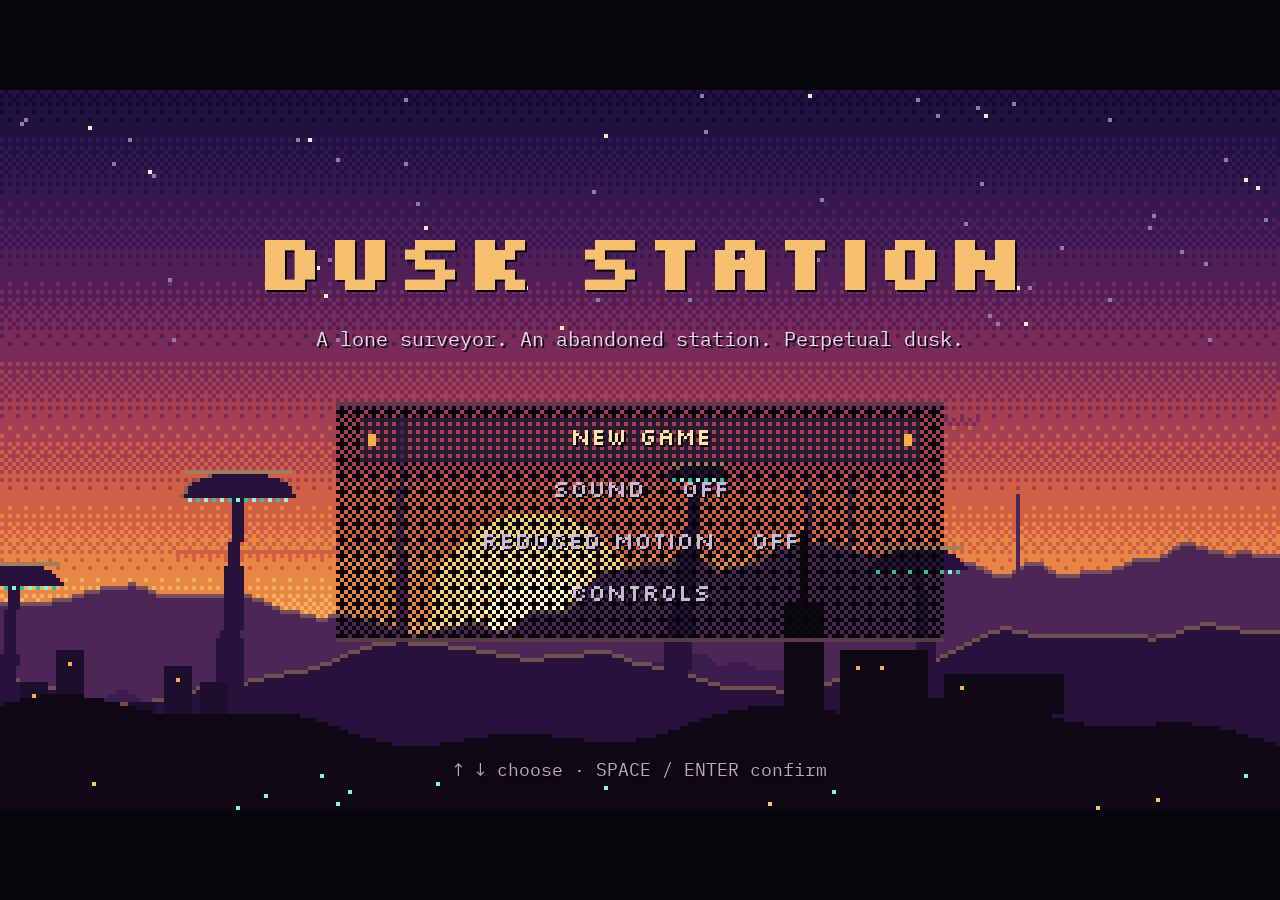
==== commit d6bb41b1: "Add controller support - Gamepad API input feeding the same actions as keyboard and touch:   stick o" ====
--- a/play/index.html
+++ b/play/index.html
@@ -509,16 +509,16 @@
 
 /* Short contextual hints. key = keyboard text, touch = touch text. */
 const HINTS = {
-  move: { key: 'A / D   move', touch: 'D-PAD   move' },
-  jump: { key: 'SPACE   jump  (hold = higher)', touch: 'JUMP   hold for height' },
-  fire: { key: 'J   fire', touch: 'FIRE' },
-  charge: { key: 'Hold J, release   charged shot', touch: 'Hold FIRE, release   charged shot' },
-  aim: { key: 'W + J   aim up', touch: 'UP + FIRE   aim up' },
-  dash: { key: 'K   dash  (works in midair)', touch: 'DASH   works in midair' },
-  wall: { key: 'Jump into a wall, then jump again', touch: 'Jump into a wall, then JUMP again' },
-  map: { key: 'M   map', touch: 'MAP   top right' },
-  crack: { key: 'Cracked panels break under fire', touch: 'Cracked panels break under fire' },
-  drop: { key: 'S + SPACE   drop through', touch: 'DOWN + JUMP   drop through' }
+  move: { key: 'A / D   move', touch: 'D-PAD   move', pad: 'LEFT STICK   move' },
+  jump: { key: 'SPACE   jump  (hold = higher)', touch: 'JUMP   hold for height', pad: '{A}   jump  (hold = higher)' },
+  fire: { key: 'J   fire', touch: 'FIRE', pad: '{X}  or  {RT}   fire' },
+  charge: { key: 'Hold J, release   charged shot', touch: 'Hold FIRE, release   charged shot', pad: 'Hold {X}, release   charged shot' },
+  aim: { key: 'W + J   aim up', touch: 'UP + FIRE   aim up', pad: 'Stick up + {X}   aim up' },
+  dash: { key: 'K   dash  (works in midair)', touch: 'DASH   works in midair', pad: '{B}  or  {RB}   dash  (works in midair)' },
+  wall: { key: 'Jump into a wall, then jump again', touch: 'Jump into a wall, then JUMP again', pad: 'Jump into a wall, then {A} again' },
+  map: { key: 'M   map', touch: 'MAP   top right', pad: '{select}   map' },
+  crack: { key: 'Cracked panels break under fire', touch: 'Cracked panels break under fire', pad: 'Cracked panels break under fire' },
+  drop: { key: 'S + SPACE   drop through', touch: 'DOWN + JUMP   drop through', pad: 'Down + {A}   drop through' }
 };
 /* ============================== WORLD ==============================
    All rooms are stitched into one global tile grid, so collisions and
@@ -724,24 +724,51 @@
   return 0;
 }
 /* ============================== INPUT ==============================
-   Keyboard and touch both feed one action state. Edge flags (pressed /
-   released) are latched by events and consumed by the fixed-step sim, so
-   short taps are never lost between frames.
+   Keyboard, touch and gamepads all feed one action state. Edge flags
+   (pressed / released) are latched by events (or by polling, for pads) and
+   consumed by the fixed-step sim, so short taps are never lost.
    =================================================================== */
-const ACTIONS = ['left', 'right', 'up', 'down', 'jump', 'fire', 'dash', 'pause', 'map', 'confirm', 'back'];
+const ACTIONS = ['left', 'right', 'up', 'down', 'jump', 'fire', 'dash', 'use', 'pause', 'map', 'confirm', 'back'];
+/* Standard gamepad layout (by position): 0 bottom, 1 right, 2 left, 3 top face button,
+   4/5 shoulders, 6/7 triggers, 8 select/view, 9 start/menu, 12-15 d-pad. */
+const PAD_BUTTONS = {
+  0: ['jump', 'confirm'], 1: ['dash', 'back'], 2: ['fire'], 3: ['use'],
+  4: ['dash'], 5: ['dash'], 6: ['dash'], 7: ['fire'], 8: ['map'], 9: ['pause'],
+  12: ['up'], 13: ['down'], 14: ['left'], 15: ['right']
+};
+const PAD_BUTTONS_BASIC = { 0: ['jump', 'confirm'], 1: ['dash', 'back'], 2: ['fire'], 3: ['use'], 8: ['map'], 9: ['pause'] };
+/* Labels by controller family; {A} etc. in hint templates name a button by position. */
+const PAD_GLYPHS = {
+  xbox: { A: 'A', B: 'B', X: 'X', Y: 'Y', LB: 'LB', RB: 'RB', LT: 'LT', RT: 'RT', start: 'MENU', select: 'VIEW' },
+  ps: { A: '✕', B: '○', X: '□', Y: '△', LB: 'L1', RB: 'R1', LT: 'L2', RT: 'R2', start: 'OPTIONS', select: 'CREATE' },
+  nin: { A: 'B', B: 'A', X: 'Y', Y: 'X', LB: 'L', RB: 'R', LT: 'ZL', RT: 'ZR', start: '+', select: '−' }
+};
+function padFamily(id) {
+  id = String(id || '').toLowerCase();
+  if (/054c|playstation|dualshock|dualsense/.test(id)) return 'ps';
+  if (/057e|nintendo|pro controller|joy-con/.test(id)) return 'nin';
+  return 'xbox';
+}
 const KEYMAP = {
   KeyA: 'left', ArrowLeft: 'left', KeyD: 'right', ArrowRight: 'right', KeyW: 'up', ArrowUp: 'up', KeyS: 'down', ArrowDown: 'down',
   Space: 'jump', KeyZ: 'jump', KeyJ: 'fire', KeyX: 'fire', KeyK: 'dash', KeyC: 'dash',
   Escape: 'pause', KeyP: 'pause', KeyM: 'map', Enter: 'confirm', NumpadEnter: 'confirm', Backspace: 'back'
 };
 const Input = {
-  key: {}, touch: {}, held: {}, pressed: {}, released: {},
-  mode: 'key',            // last used device: 'key' | 'touch'
+  key: {}, touch: {}, pad: {}, held: {}, pressed: {}, released: {},
+  mode: 'key',            // last used device: 'key' | 'touch' | 'pad'
+  padSeen: false, padFamily: 'xbox', padIgnore: new Set(), padRest: new Map(),
   touchSeen: false,
   touches: new Map(),     // touch id -> control name
   pointerTap: null,       // {x,y} in game pixels for menu taps
   init() {
-    for (const a of ACTIONS) { this.key[a] = false; this.touch[a] = false; this.held[a] = false; this.pressed[a] = false; this.released[a] = false; }
+    for (const a of ACTIONS) { this.key[a] = false; this.touch[a] = false; this.pad[a] = false; this.held[a] = false; this.pressed[a] = false; this.released[a] = false; }
+    window.addEventListener('gamepadconnected', e => { this.padSeen = true; this.padFamily = padFamily(e.gamepad && e.gamepad.id); Game.onPad(true); });
+    window.addEventListener('gamepaddisconnected', e => {
+      if (e.gamepad) this.padRest.delete(e.gamepad.index);
+      for (const a of ACTIONS) { this.pad[a] = false; this.sync(a); }
+      Game.onPad(false);
+    });
     window.addEventListener('keydown', e => {
       const a = KEYMAP[e.code];
       if (!a) return;
@@ -775,7 +802,7 @@
     window.addEventListener('contextmenu', e => e.preventDefault());
   },
   sync(a) {
-    const h = this.key[a] || this.touch[a];
+    const h = this.key[a] || this.touch[a] || this.pad[a];
     if (h && !this.held[a]) this.pressed[a] = true;
     if (!h && this.held[a]) this.released[a] = true;
     this.held[a] = h;
@@ -784,11 +811,68 @@
     // a lost focus cancels a held charge instead of releasing it
     try { if (Game.S && Game.S.player) { Game.S.player.charging = false; Game.S.player.chargeLv = 0; } Audio.stopCharge(); } catch (e) { }
     for (const a of ACTIONS) {
-      this.key[a] = false; this.touch[a] = false;
+      if (this.pad[a]) this.padIgnore.add(a); // still physically held: wait for a release
+      this.key[a] = false; this.touch[a] = false; this.pad[a] = false;
       if (this.held[a]) this.released[a] = true;
       this.held[a] = false;
     }
     this.touches.clear();
+  },
+  /* Polled once per fixed step. Every connected pad contributes; the last device
+     that produced a fresh input decides which button prompts are shown. */
+  pollPads() {
+    if (!navigator.getGamepads) return;
+    let pads;
+    try { pads = navigator.getGamepads(); } catch (e) { return; }
+    const next = {};
+    let fam = null;
+    for (const gp of pads || []) {
+      if (!gp || !gp.connected) continue;
+      this.padSeen = true;
+      const std = gp.mapping === 'standard', map = std ? PAD_BUTTONS : PAD_BUTTONS_BASIC;
+      let used = false;
+      for (const i in map) {
+        const b = gp.buttons[+i];
+        if (b && (b.pressed || b.value > 0.5)) { for (const a of map[i]) next[a] = true; used = true; }
+      }
+      // left stick; on non-standard pads ignore axes that do not rest at centre
+      let ax = gp.axes[0] || 0, ay = gp.axes[1] || 0;
+      if (!std) {
+        if (!this.padRest.has(gp.index)) this.padRest.set(gp.index, [ax, ay]);
+        const rest = this.padRest.get(gp.index);
+        if (Math.abs(rest[0]) > 0.2) ax = 0;
+        if (Math.abs(rest[1]) > 0.2) ay = 0;
+      }
+      const H = this.pad, vert = Math.abs(ay) > Math.abs(ax) * 0.7;
+      if (ax > (H.right ? 0.3 : 0.45)) next.right = used = true;
+      if (ax < -(H.left ? 0.3 : 0.45)) next.left = used = true;
+      if (vert && ay > (H.down ? 0.5 : 0.62)) next.down = used = true;
+      if (vert && ay < -(H.up ? 0.5 : 0.62)) next.up = used = true;
+      if (used && !fam) fam = padFamily(gp.id);
+    }
+    for (const a of [...this.padIgnore]) { if (next[a]) next[a] = false; else this.padIgnore.delete(a); }
+    let fresh = false;
+    for (const a of ACTIONS) {
+      const h = !!next[a];
+      if (h && !this.pad[a]) fresh = true;
+      if (h !== this.pad[a]) { this.pad[a] = h; this.sync(a); }
+    }
+    if (fresh) { this.mode = 'pad'; if (fam) this.padFamily = fam; Audio.unlockGesture(); }
+  },
+  padText(s) { const g = PAD_GLYPHS[this.padFamily] || PAD_GLYPHS.xbox; return s.replace(/\{(\w+)\}/g, (m, k) => g[k] || k); },
+  /* Light haptics, only while a controller is the device in use. */
+  rumble(strong, weak, ms) {
+    if (this.mode !== 'pad' || !Game.options.rumble || !navigator.getGamepads) return;
+    let pads;
+    try { pads = navigator.getGamepads(); } catch (e) { return; }
+    for (const gp of pads || []) {
+      const va = gp && gp.vibrationActuator;
+      if (!va || !va.playEffect) continue;
+      try {
+        const r = va.playEffect('dual-rumble', { startDelay: 0, duration: Math.round(ms), strongMagnitude: clamp(strong, 0, 1), weakMagnitude: clamp(weak, 0, 1) });
+        if (r && r.catch) r.catch(() => { });
+      } catch (e) { }
+    }
   },
   consume() { for (const a of ACTIONS) { this.pressed[a] = false; this.released[a] = false; } this.pointerTap = null; },
   onTouch(e, phase) {
@@ -1303,7 +1387,7 @@
     });
     p.muzzleT = charged ? 0.1 : 0.06;
     if (!p.onGround && !charged && p.aim === 'fwd') p.vx -= p.face * 4; // tiny recoil
-    if (charged) { Audio.play('cshot'); Game.shake(1.5, 0.12); Fx.ring(m.x, m.y, PAL.pE); Game.hintDone('charge'); S.stats.charged++; }
+    if (charged) { Audio.play('cshot'); Game.shake(1.5, 0.12); Input.rumble(0.2, 0.55, 90); Fx.ring(m.x, m.y, PAL.pE); Game.hintDone('charge'); S.stats.charged++; }
     else Audio.play(amp ? 'shotamp' : 'shot');
     Fx.muzzle(m.x, m.y, m.dx, m.dy, charged);
     S.stats.shots++;
@@ -1316,7 +1400,7 @@
     const dir = sign(this.cx(p) - srcX) || -p.face;
     p.vx = dir * 120; p.vy = -150; p.dashT = 0; p.charging = false; p.chargeLv = 0; Audio.stopCharge();
     p.sliding = false;
-    Audio.play('hurt'); Game.hitstop(6); Game.shake(3, 0.2);
+    Audio.play('hurt'); Game.hitstop(6); Game.shake(3, 0.2); Input.rumble(0.75, 0.5, 180);
     Fx.burst(this.cx(p), p.y + 8, 8, PAL.hazard, 70, 0.35);
     if (p.hp <= 0) { p.hp = 0; Game.playerDied(); }
     return true;
@@ -2062,13 +2146,13 @@
   toastMsg: null, hint: null, roomTitle: null, bossBar: null, message: null, banner: null,
   interactTarget: null, interactDist: 0, interactFn: null, lockControls: false,
   wardenFight: false, trans: null, deadT: 0, hazardT: 0, lift: null, beacon: null,
-  options: { sound: false, reduced: false }, hasSave: false, menu: null, confirm: null, sub: null,
+  options: { sound: false, reduced: false, rumble: true }, hasSave: false, menu: null, confirm: null, sub: null,
   dripPts: [],
 
   /* ---------- lifecycle ---------- */
   init() {
     const o = Store.read(OPT_KEY);
-    if (o) { this.options.sound = !!o.sound; this.options.reduced = !!o.reduced; }
+    if (o) { this.options.sound = !!o.sound; this.options.reduced = !!o.reduced; this.options.rumble = o.rumble !== false; }
     this.hasSave = !!Store.read(SAVE_KEY);
     this.S = freshState();
     this.enterRoom(World.byId.A1, true);
@@ -2216,7 +2300,7 @@
 
   /* ---------- feedback helpers ---------- */
   hitstop(f) { if (!this.options.reduced) this.hitstopF = Math.max(this.hitstopF, f); },
-  shake(a, t) { if (!this.options.reduced) { this.shakeAmt = Math.max(this.shakeAmt, a); this.shakeT = Math.max(this.shakeT, t); } },
+  shake(a, t) { if (a >= 2.5) Input.rumble(Math.min(1, a / 7), Math.min(1, a / 5), Math.min(450, t * 1000)); if (!this.options.reduced) { this.shakeAmt = Math.max(this.shakeAmt, a); this.shakeT = Math.max(this.shakeT, t); } },
   flash(f) { this.flashF = Math.max(this.flashF, this.options.reduced ? Math.min(f, 2) : f); },
   toast(msg, t = 2.4) { this.toastMsg = { msg, t, max: t }; },
   hintOnce(id) {
@@ -2252,7 +2336,7 @@
     else if (o.kind === 'amp') { S.upgrades.amp = true; title = 'PULSE AMPLIFIER'; sub = 'Bolts hit harder. Charging is faster.'; }
     else if (o.kind === 'dash') { S.upgrades.dash = true; title = 'AIR DASH'; sub = 'A burst of thrust, on the ground or in midair.'; hint = 'dash'; big = true; }
     else if (o.kind === 'boots') { S.upgrades.boots = true; title = 'MAGNETIC BOOTS'; sub = 'Slide down walls and jump off them.'; hint = 'wall'; big = true; }
-    Audio.play(big ? 'upgrade' : 'item');
+    Audio.play(big ? 'upgrade' : 'item'); Input.rumble(0.3, 0.6, 240);
     this.banner = { title, sub, t: 0, big, hint };
     this.state = 'banner';
     p.charging = false; Audio.stopCharge();
@@ -2326,11 +2410,17 @@
     this.deadT = 0; this.state = 'dead';
     this.save();
   },
+  onPad(connected) {
+    const playing = ['play', 'trans', 'message', 'banner'].includes(this.state);
+    if (connected) { if (playing) this.toast('CONTROLLER CONNECTED', 1.8); if (this.state === 'title' && !this.confirm) this.buildTitleMenu(this.menu ? this.menu.idx : 0); }
+    else if (Input.mode === 'pad') { if (this.state === 'play' || this.state === 'trans') this.openPause(); this.toast('CONTROLLER DISCONNECTED', 2.4); }
+  },
   onHidden() { if (this.state === 'play' || this.state === 'trans') this.openPause(); Audio.stopCharge(); },
-  touchControlsActive() { return Input.touchSeen && (this.state === 'play' || this.state === 'trans' || this.state === 'banner' || this.state === 'dead'); },
+  touchControlsActive() { return Input.touchSeen && Input.mode === 'touch' && (this.state === 'play' || this.state === 'trans' || this.state === 'banner' || this.state === 'dead'); },
 
   /* ---------- fixed step ---------- */
   step() {
+    Input.pollPads();
     this.time += DT;
     const I = Input;
     if (this.toastMsg) { this.toastMsg.t -= DT; if (this.toastMsg.t <= 0) this.toastMsg = null; }
@@ -2368,7 +2458,7 @@
     Boss.update(S);
     if (Boss.b && Boss.b.state === 'dormant' && !S.flags.boss && Player.cx(p) > this.room.x + 10 * TILE && Player.cx(p) < this.room.x + 37 * TILE) Boss.wake();
     Shots.update(S); Pickups.update(S); Objects.update(S); Fx.update();
-    if (I.pressed.up && this.interactTarget && this.interactFn && !p.dead && this.hazardT <= 0) this.interactFn();
+    if ((I.pressed.up || I.pressed.use) && this.interactTarget && this.interactFn && !p.dead && this.hazardT <= 0) this.interactFn();
     if (this.bossBar && this.wardenFight) { const w = Enemies.list.find(e => e.type === 'warden'); if (w) this.bossBar.hp = w.hp; }
     this.updateCamera();
     this.ambient();
@@ -2392,7 +2482,7 @@
     const prev = Math.floor(M.shown);
     M.shown = Math.min(total, M.shown + DT * 70);
     if (Math.floor(M.shown) > prev && Math.floor(M.shown) % 3 === 0) Audio.play('type');
-    if ((I.pressed.confirm || I.pressed.jump || I.pressed.up || I.pressed.fire || I.pressed.back || I.pressed.pause || I.pointerTap) && M.t > 0.15) {
+    if ((I.pressed.confirm || I.pressed.jump || I.pressed.up || I.pressed.use || I.pressed.fire || I.pressed.back || I.pressed.pause || I.pointerTap) && M.t > 0.15) {
       if (M.shown < total) M.shown = total; else { this.state = 'play'; this.message = null; Audio.play('menu'); }
     }
   },
@@ -2401,7 +2491,7 @@
     B.t += DT;
     Fx.update();
     const minT = B.big ? 1.4 : 0.9;
-    if ((B.t > minT && (I.pressed.confirm || I.pressed.jump || I.pressed.fire || I.pressed.up || I.pointerTap)) || B.t > (B.big ? 5 : 3)) {
+    if ((B.t > minT && (I.pressed.confirm || I.pressed.jump || I.pressed.fire || I.pressed.up || I.pressed.use || I.pointerTap)) || B.t > (B.big ? 5 : 3)) {
       this.state = 'play'; this.banner = null;
       if (B.hint) { this.S.hintsDone[B.hint] = false; delete this.S.hintsDone[B.hint]; this.hint = null; this.hintOnce(B.hint); }
     }
@@ -2476,6 +2566,7 @@
     items.push({ label: 'NEW GAME', act: () => this.askNewGame() });
     items.push({ label: 'SOUND', val: () => this.onOff(this.options.sound), act: () => this.toggleSound() });
     items.push({ label: 'REDUCED MOTION', val: () => this.onOff(this.options.reduced), act: () => this.toggleReduced() });
+    if (Input.padSeen) items.push({ label: 'RUMBLE', val: () => this.onOff(this.options.rumble), act: () => this.toggleRumble() });
     items.push({ label: 'CONTROLS', act: () => this.openControls('title') });
     this.menu = { kind: 'title', items, idx: clamp(idx, 0, items.length - 1) };
   },
@@ -2489,6 +2580,7 @@
     Audio.setEnabled(this.options.sound);
     if (this.options.sound) { Audio.ambience(this.state === 'title' ? 'ridge' : REG[this.room.reg].amb); Audio.play('select'); }
   },
+  toggleRumble() { this.options.rumble = !this.options.rumble; this.saveOptions(); Audio.play('select'); if (this.options.rumble) Input.rumble(0.4, 0.6, 160); },
   toggleReduced() { this.options.reduced = !this.options.reduced; this.saveOptions(); Audio.play('select'); if (this.options.reduced) { this.shakeAmt = 0; this.hitstopF = 0; } },
   openPause() {
     this.prevState = 'play'; this.state = 'pause'; this.confirm = null;
@@ -2500,6 +2592,7 @@
         { label: 'CONTROLS', act: () => this.openControls('pause') },
         { label: 'SOUND', val: () => this.onOff(this.options.sound), act: () => this.toggleSound() },
         { label: 'REDUCED MOTION', val: () => this.onOff(this.options.reduced), act: () => this.toggleReduced() },
+        ...(Input.padSeen ? [{ label: 'RUMBLE', val: () => this.onOff(this.options.rumble), act: () => this.toggleRumble() }] : []),
         { label: 'QUIT TO TITLE', act: () => { this.confirm = { text: 'Return to the title screen?', sub: 'You will resume from your last rest pod.', idx: 0, yes: () => { this.save(); this.toTitle(); } }; } }
       ]
     };
@@ -2549,15 +2642,15 @@
 });
 
 const CONTROLS_TEXT = [
-  ['MOVE', 'A / D  or  ← →', 'D-PAD'],
-  ['JUMP', 'SPACE  or  Z  (hold = higher)', 'JUMP'],
-  ['FIRE', 'J  or  X  (hold, release = charged)', 'FIRE'],
-  ['DASH', 'K  or  C  (once unlocked)', 'DASH'],
-  ['CROUCH', 'S  or  ↓', 'D-PAD DOWN'],
-  ['AIM UP / USE', 'W  or  ↑', 'D-PAD UP'],
-  ['DROP THROUGH', 'S + SPACE on a grate', 'DOWN + JUMP'],
-  ['MAP', 'M', 'MAP (top right)'],
-  ['PAUSE', 'ESC', 'II (top right)']
+  ['MOVE', 'A / D  or  ← →', 'D-PAD', 'LEFT STICK  or  D-PAD'],
+  ['JUMP', 'SPACE  or  Z  (hold = higher)', 'JUMP', '{A}  (hold = higher)'],
+  ['FIRE', 'J  or  X  (hold, release = charged)', 'FIRE', '{X}  or  {RT}  (hold, release = charged)'],
+  ['DASH', 'K  or  C  (once unlocked)', 'DASH', '{B}  or  {RB} / {LB} / {LT}'],
+  ['CROUCH', 'S  or  ↓', 'D-PAD DOWN', 'STICK DOWN'],
+  ['AIM UP / USE', 'W  or  ↑', 'D-PAD UP', 'STICK UP  ·  {Y} also uses'],
+  ['DROP THROUGH', 'S + SPACE on a grate', 'DOWN + JUMP', 'DOWN + {A}'],
+  ['MAP', 'M', 'MAP (top right)', '{select}'],
+  ['PAUSE', 'ESC', 'II (top right)', '{start}']
 ];
 /* ========================== RENDER: CORE ==========================
    Low-res canvas (320x180) upscaled with nearest-neighbour; a hi-res
@@ -3923,7 +4016,15 @@
   ctx.fillStyle = PAL.ink; ctx.fillRect(x - 5, y - 5, 11, 11);
   ctx.fillStyle = '#e8e0d0'; ctx.fillRect(x - 4, y - 4, 9, 9);
   ctx.fillStyle = '#a89c88'; ctx.fillRect(x - 4, y + 4, 9, 1);
-  if (Input.mode === 'touch') { ctx.fillStyle = PAL.ink; ctx.fillRect(x, y - 2, 1, 5); ctx.fillRect(x - 1, y - 1, 3, 1); ctx.fillRect(x - 2, y, 5, 1); }
+  if (Input.mode === 'pad') {
+    // a round face button showing the "use" button for this controller family
+    const fam = Input.padFamily, col = fam === 'ps' ? '#7fe0b0' : fam === 'nin' ? '#d8d0c0' : '#f2c94c';
+    ctx.fillStyle = PAL.ink; ctx.fillRect(x - 5, y - 5, 11, 11);
+    ctx.fillStyle = '#07060b'; ctx.fillRect(x - 5, y - 5, 1, 1); ctx.fillRect(x + 5, y - 5, 1, 1); ctx.fillRect(x - 5, y + 5, 1, 1); ctx.fillRect(x + 5, y + 5, 1, 1);
+    ctx.fillStyle = col; ctx.fillRect(x - 3, y - 4, 7, 9); ctx.fillRect(x - 4, y - 3, 9, 7);
+    if (fam === 'ps') { ctx.fillStyle = PAL.ink; ctx.fillRect(x, y - 2, 1, 1); ctx.fillRect(x - 1, y - 1, 1, 2); ctx.fillRect(x + 1, y - 1, 1, 2); ctx.fillRect(x - 2, y + 1, 5, 1); }
+    else pixTextCtx(ctx, fam === 'nin' ? 'X' : 'Y', x - 1, y - 2, PAL.ink);
+  } else if (Input.mode === 'touch') { ctx.fillStyle = PAL.ink; ctx.fillRect(x, y - 2, 1, 5); ctx.fillRect(x - 1, y - 1, 3, 1); ctx.fillRect(x - 2, y, 5, 1); }
   else pixTextCtx(ctx, 'W', x - 1, y - 2, PAL.ink);
 }
 function drawBeaconBeam(ctx, cam, t) {
@@ -4016,7 +4117,9 @@
     ctx.fillStyle = '#120e1a'; ctx.fillRect(x, y, w, h);
     ctx.fillStyle = border; ctx.fillRect(x, y, w, 1); ctx.fillRect(x, y + h - 1, w, 1); ctx.fillRect(x, y, 1, h); ctx.fillRect(x + w - 1, y, 1, h);
   },
-  keyText(id) { const h = HINTS[id]; return Input.mode === 'touch' ? h.touch : h.key; },
+  keyText(id) { const h = HINTS[id]; if (Input.mode === 'pad') return Input.padText(h.pad || h.key); return Input.mode === 'touch' ? h.touch : h.key; },
+  /* pick a prompt for the device in use: keyboard text, touch text, pad template */
+  dev(key, touch, pad) { return Input.mode === 'pad' ? Input.padText(pad) : Input.mode === 'touch' ? touch : key; },
 
   /* ---------------- HUD ---------------- */
   drawHUD(ctx, cam) {
@@ -4144,7 +4247,7 @@
     leg((x, y) => { ctx.fillStyle = '#7fb8ff'; ctx.fillRect(x, y - 2, 1, 5); ctx.fillRect(x + 4, y - 2, 1, 5); ctx.fillRect(x + 1, y - 2, 3, 1); }, 'wall barrier');
     leg((x, y) => { ctx.fillStyle = PAL.item; ctx.fillRect(x + 1, y - 1, 3, 3); }, 'item seen');
     leg((x, y) => { ctx.fillStyle = '#f0e0c8'; ctx.fillRect(x, y - 1, 4, 3); }, 'door');
-    this.text(Input.mode === 'touch' ? 'tap to close' : 'M / ESC to close', VW / 2, 172, { size: 4, mono: true, align: 'center', color: '#8a7a9a' });
+    this.text(this.dev('M / ESC to close', 'tap to close', '{B}  or  {select}  to close'), VW / 2, 172, { size: 4, mono: true, align: 'center', color: '#8a7a9a' });
   },
 
   /* ---------------- menus ---------------- */
@@ -4153,7 +4256,7 @@
     this.text('DUSK STATION', VW / 2, 34, { size: 20, weight: 700, align: 'center', color: '#f6c070' });
     this.text('A lone surveyor. An abandoned station. Perpetual dusk.', VW / 2, 60, { size: 5, mono: true, align: 'center', color: '#e8d8f0' });
     if (Game.hasSave === false && Game.time < 0) this.text('', 0, 0);
-    this.text(Input.mode === 'touch' ? 'Tap to choose' : '↑ ↓ choose · SPACE / ENTER confirm', VW / 2, 168, { size: 4.5, mono: true, align: 'center', color: '#c8b0c0', alpha: 0.85 + Math.sin(t * 2) * 0.15 });
+    this.text(this.dev('↑ ↓ choose · SPACE / ENTER confirm', 'Tap to choose', 'D-PAD choose · {A} confirm'), VW / 2, 168, { size: 4.5, mono: true, align: 'center', color: '#c8b0c0', alpha: 0.85 + Math.sin(t * 2) * 0.15 });
   },
   drawPauseTitle() { this.text('PAUSED', VW / 2, 30, { size: 12, align: 'center', color: '#f6d39a' }); const S = Game.S; this.text(`${fmtTime(S.time)}   ·   ${Game.room.name}`, VW / 2, 46, { size: 5, mono: true, align: 'center', color: '#c8b8d8' }); },
   drawMenu() {
@@ -4183,16 +4286,17 @@
     });
   },
   drawControls() {
-    const ctx = Display.ctx, touch = Input.mode === 'touch';
+    const ctx = Display.ctx, touch = Input.mode === 'touch', pad = Input.mode === 'pad';
     this.box(ctx, 24, 18, 272, 146);
     this.text('CONTROLS', VW / 2, 24, { size: 8, align: 'center', color: '#f6d39a' });
-    CONTROLS_TEXT.forEach(([a, k, tch], i) => {
+    if (pad) this.text(Input.padFamily === 'ps' ? 'PLAYSTATION CONTROLLER' : Input.padFamily === 'nin' ? 'NINTENDO CONTROLLER' : 'CONTROLLER', VW / 2, 33, { size: 4.5, mono: true, align: 'center', color: '#8a7a9a' });
+    CONTROLS_TEXT.forEach(([a, k, tch, pd], i) => {
       const y = 40 + i * 12;
       this.text(a, 36, y, { size: 5, color: '#c8b8d8' });
-      this.text(touch ? tch : k, 120, y, { size: 5, mono: true, color: '#efe6d4' });
+      this.text(pad ? Input.padText(pd) : touch ? tch : k, 120, y, { size: 5, mono: true, color: '#efe6d4' });
     });
     this.text('Movement and firing work together. Hints vanish once used.', VW / 2, 150, { size: 4.2, mono: true, align: 'center', color: '#8a7a9a' });
-    this.text(touch ? 'tap to return' : 'any key to return', VW / 2, 157, { size: 4.2, mono: true, align: 'center', color: '#8a7a9a' });
+    this.text(this.dev('any key to return', 'tap to return', '{B} to return'), VW / 2, 157, { size: 4.2, mono: true, align: 'center', color: '#8a7a9a' });
   },
   drawMessage(ctx) {
     const M = Game.message;
@@ -4221,7 +4325,7 @@
     ditherFill(ctx, '#07060b', Math.round(k * 12), 0, 0, VW, VH);
     if (Game.deadT > 0.5) {
       this.text('SIGNAL LOST', VW / 2, 70, { size: 12, align: 'center', color: '#ff8a8a' });
-      if (Game.deadT > 1.1) this.text(Input.mode === 'touch' ? 'Tap to retry from the last rest pod' : 'Press SPACE to retry from the last rest pod', VW / 2, 92, { size: 5, mono: true, align: 'center', color: '#efe6d4', alpha: 0.75 + Math.sin(Game.time * 4) * 0.25 });
+      if (Game.deadT > 1.1) this.text(this.dev('Press SPACE to retry from the last rest pod', 'Tap to retry from the last rest pod', 'Press {A} to retry from the last rest pod'), VW / 2, 92, { size: 5, mono: true, align: 'center', color: '#efe6d4', alpha: 0.75 + Math.sin(Game.time * 4) * 0.25 });
     }
   },
   drawComplete(ctx) {
